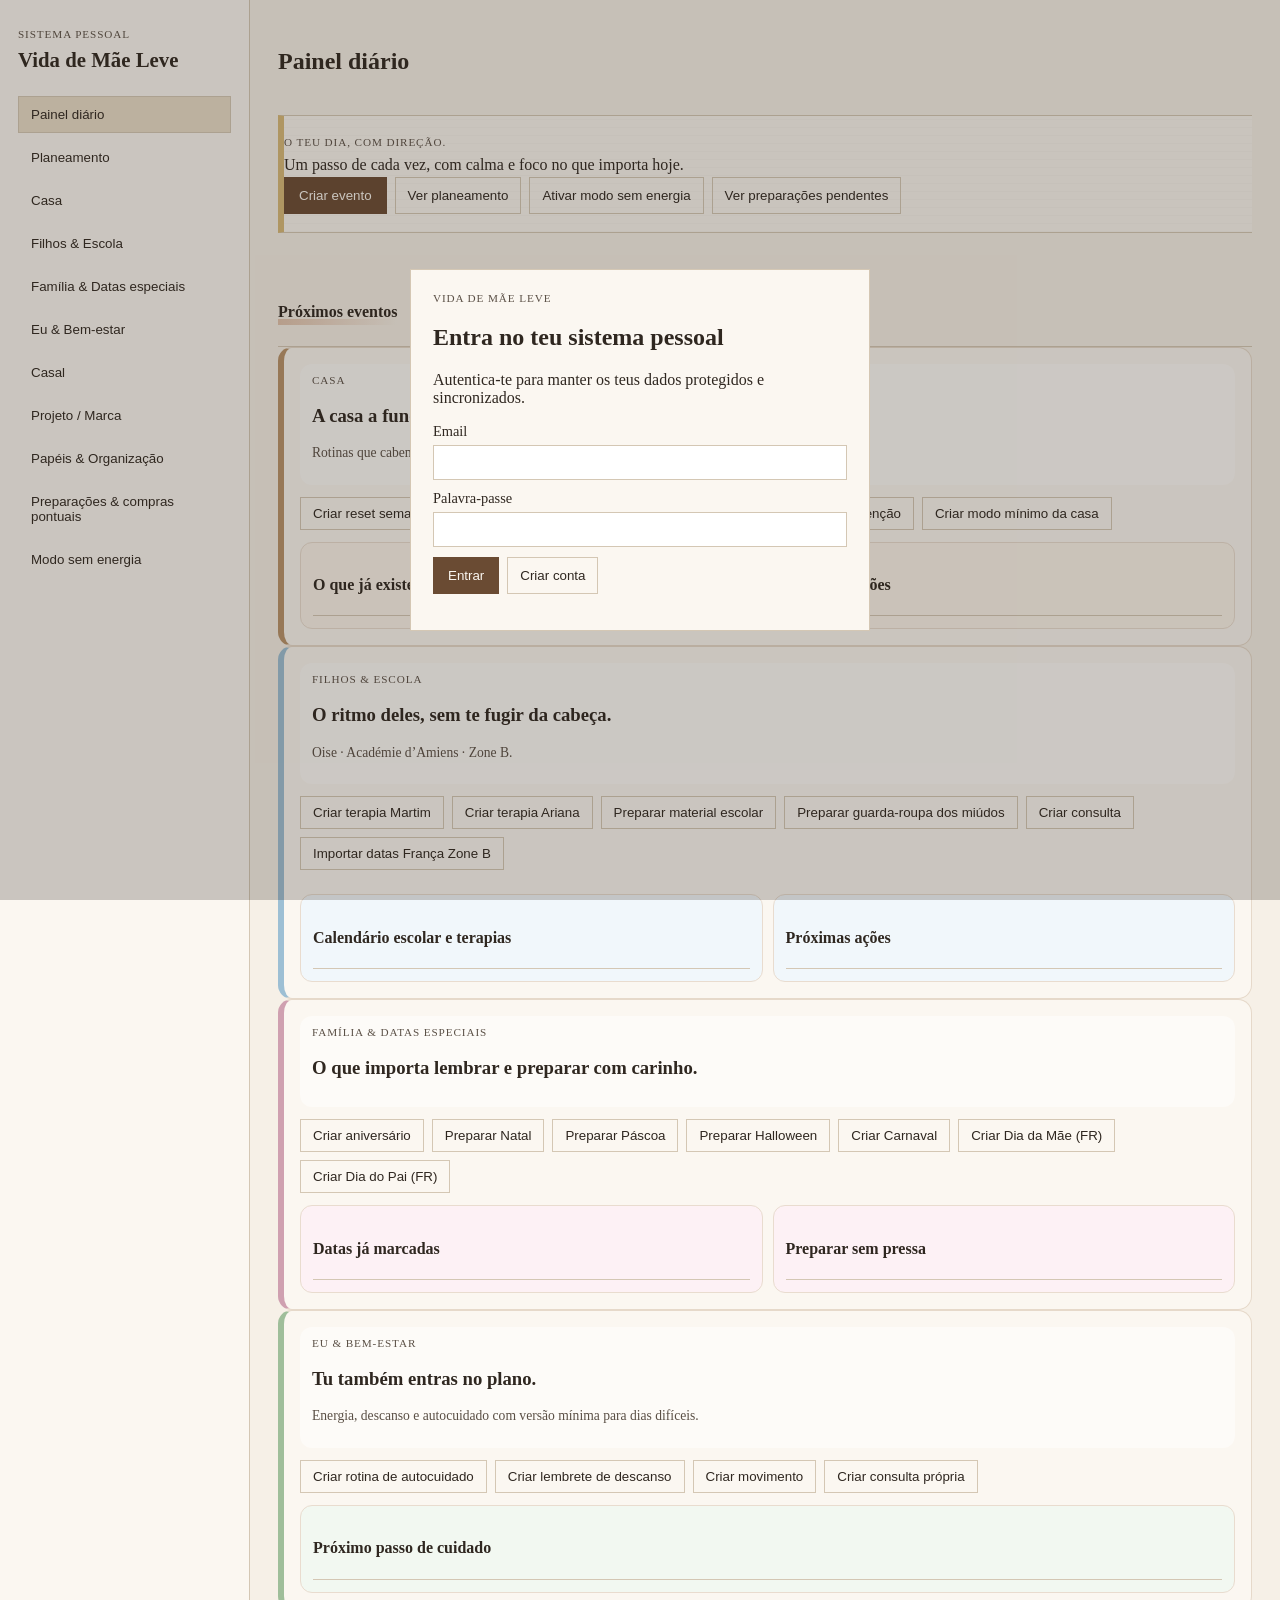
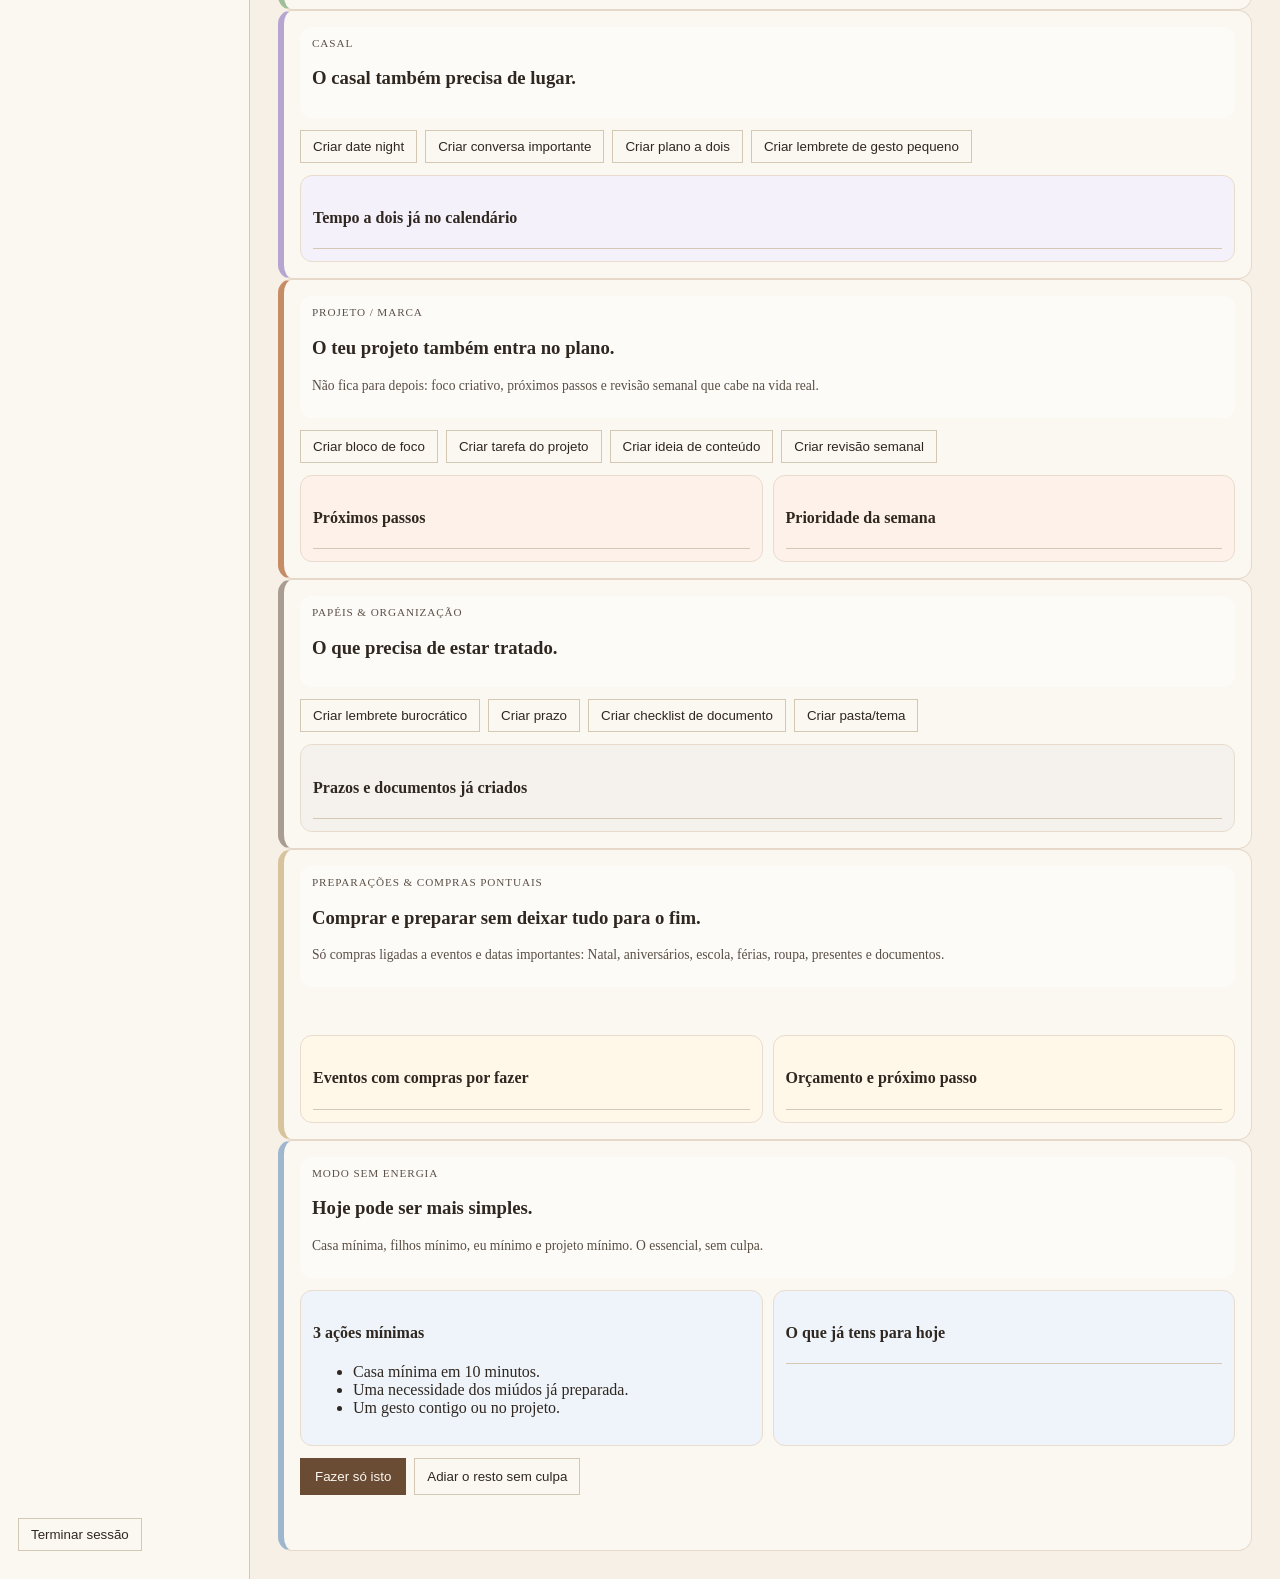
==== index.html @ c0c3ff49 "Fase 3: identidade visual e copy editorial das áreas" ====
<!doctype html>
<html lang="pt-PT">
<head>
  <meta charset="UTF-8" />
  <meta name="viewport" content="width=device-width, initial-scale=1.0" />
  <title>Vida de Mãe Leve — Sistema Pessoal</title>
  <link rel="stylesheet" href="./css/styles.css" />
</head>
<body>
  <div id="app" class="app-shell">
    <aside class="sidebar" id="sidebar" aria-label="Navegação principal">
      <div class="brand">
        <p class="brand-kicker">Sistema Pessoal</p>
        <h1>Vida de Mãe Leve</h1>
      </div>
      <nav class="menu" id="menu">
        <button class="menu-item is-active" data-page="dashboard">Painel diário</button>
        <button class="menu-item" data-page="planning">Planeamento</button>
        <button class="menu-item" data-page="home">Casa</button>
        <button class="menu-item" data-page="kids">Filhos &amp; Escola</button>
        <button class="menu-item" data-page="family">Família &amp; Datas especiais</button>
        <button class="menu-item" data-page="wellbeing">Eu &amp; Bem-estar</button>
        <button class="menu-item" data-page="couple">Casal</button>
        <button class="menu-item" data-page="project">Projeto / Marca</button>
        <button class="menu-item" data-page="papers">Papéis &amp; Organização</button>
        <button class="menu-item" data-page="prep">Preparações &amp; compras pontuais</button>
        <button class="menu-item" data-page="low-energy">Modo sem energia</button>
      </nav>
      <div class="sidebar-footer">
        <p id="auth-email" class="muted"></p>
        <button id="logout-btn" class="text-btn" type="button">Terminar sessão</button>
      </div>
    </aside>

    <main class="main" id="main-content">
      <header class="topbar">
        <button id="mobile-menu-btn" class="mobile-menu-btn" aria-label="Abrir menu">Menu</button>
        <div>
          <p class="topbar-kicker" id="topbar-date"></p>
          <h2 id="page-title">Painel diário</h2>
        </div>
      </header>

      <section class="page is-active area-shell" data-page="dashboard">
        <div class="editorial-block page-tone-dashboard paper-texture">
          <p class="eyebrow">O teu dia, com direção.</p>
          <h3 id="dashboard-greeting" class="marker-underline"></h3>
          <p id="dashboard-phrase">Um passo de cada vez, com calma e foco no que importa hoje.</p>
          <div class="inline-actions">
            <button class="primary-btn" type="button" data-action="open-event">Criar evento</button>
            <button class="text-btn" type="button" data-action="go-planning">Ver planeamento</button>
            <button class="text-btn" type="button" data-action="go-low-energy">Ativar modo sem energia</button>
            <button class="text-btn" type="button" data-action="filter-prep">Ver preparações pendentes</button>
          </div>
        </div>
        <div class="stats" id="dashboard-stats"></div>
        <div class="today-board" id="dashboard-priority-board"></div>
        <div>
          <h4 class="area-section-title">Próximos eventos</h4>
          <div id="dashboard-upcoming" class="list"></div>
        </div>
      </section>

      <section class="page area-shell planning-shell" data-page="planning">
        <div class="editorial-block compact planning-intro paper-texture">
          <div>
            <p class="eyebrow">Planeamento</p>
            <h3 class="marker-underline">Não é para fazer tudo. É para saber o que vem primeiro.</h3>
            <p>Do ano ao dia de hoje, com calma e intenção. Planeia antes de ficar em cima.</p>
          </div>
          <button id="quick-event-btn" class="primary-btn" type="button">Novo evento</button>
        </div>

        <div class="planning-tabs" role="tablist" aria-label="Vistas de planeamento">
          <button class="planning-tab is-active" type="button" data-planning-view="year">Ano</button>
          <button class="planning-tab" type="button" data-planning-view="month">Mês</button>
          <button class="planning-tab" type="button" data-planning-view="week">Semana</button>
          <button class="planning-tab" type="button" data-planning-view="today">Hoje</button>
        </div>

        <div class="planning-view is-active" data-planning-view="year">
          <div class="calendar-header">
            <button id="prev-year" class="text-btn" type="button">Ano anterior</button>
            <h3 id="year-label"></h3>
            <button id="next-year" class="text-btn" type="button">Ano seguinte</button>
          </div>
          <div id="year-grid" class="year-grid"></div>
        </div>

        <div class="planning-view" data-planning-view="month">
          <div class="calendar-header">
            <button id="prev-month" class="text-btn" type="button">Mês anterior</button>
            <h3 id="calendar-label"></h3>
            <button id="next-month" class="text-btn" type="button">Mês seguinte</button>
          </div>
          <div class="weekday-row" aria-hidden="true">
            <span>Seg</span><span>Ter</span><span>Qua</span><span>Qui</span><span>Sex</span><span>Sáb</span><span>Dom</span>
          </div>
          <div id="calendar-grid" class="calendar-grid"></div>
          <section class="selected-day-panel">
            <div>
              <h4>Eventos do dia selecionado</h4>
              <p id="selected-day-label" class="muted"></p>
            </div>
            <button id="selected-day-event-btn" class="text-btn" type="button">Criar neste dia</button>
          </section>
          <div id="day-events" class="list"></div>
        </div>

        <div class="planning-view" data-planning-view="week">
          <div class="calendar-header">
            <button id="prev-week" class="text-btn" type="button">Semana anterior</button>
            <h3 id="week-label"></h3>
            <button id="next-week" class="text-btn" type="button">Semana seguinte</button>
          </div>
          <div id="week-grid" class="week-grid"></div>
        </div>

        <div class="planning-view" data-planning-view="today">
          <div class="editorial-block compact">
            <p class="eyebrow">Hoje</p>
            <h3 id="today-label"></h3>
            <p>O teu painel de execução: o que acontece hoje, o que já devia estar a ser preparado e o próximo passo simples.</p>
          </div>
          <div id="today-events" class="today-board"></div>
        </div>
      </section>
      <section class="page life-page page-tone-home" data-page="home"><header class="area-hero"><p class="eyebrow">Casa</p><h3>A casa a funcionar, não perfeita.</h3><p class="muted">Rotinas que cabem na vida real: reset, roupa, limpeza por zonas e modo mínimo sem pesar tudo em ti.</p></header><div class="inline-actions"><button class="text-btn" type="button" data-action="quick-fill" data-title="Reset semanal da casa" data-area="Casa" data-type="Rotina">Criar reset semanal</button><button class="text-btn" type="button" data-action="quick-fill" data-title="Tarefa de roupa" data-area="Casa" data-type="Rotina">Criar tarefa de roupa</button><button class="text-btn" type="button" data-action="quick-fill" data-title="Limpeza por zonas" data-area="Casa" data-type="Rotina">Criar limpeza por zonas</button><button class="text-btn" type="button" data-action="quick-fill" data-title="Manutenção da casa" data-area="Casa" data-type="Normal">Criar manutenção</button><button class="text-btn" type="button" data-action="quick-fill" data-title="Modo mínimo da casa" data-area="Casa" data-type="Rotina">Criar modo mínimo da casa</button></div><div class="area-grid two"><article class="area-card"><h4>O que já existe no calendário</h4><div id="home-existing" class="list"></div></article><article class="area-card"><h4>Próximas ações</h4><div id="home-actions" class="list"></div></article></div></section>
      <section class="page life-page page-tone-kids" data-page="kids"><header class="area-hero"><p class="eyebrow">Filhos &amp; Escola</p><h3>O ritmo deles, sem te fugir da cabeça.</h3><p class="muted">Oise · Académie d’Amiens · Zone B.</p></header><div class="inline-actions"><button class="text-btn" type="button" data-action="quick-fill" data-title="Terapia Martim" data-area="Filhos" data-type="Consulta">Criar terapia Martim</button><button class="text-btn" type="button" data-action="quick-fill" data-title="Terapia Ariana" data-area="Filhos" data-type="Consulta">Criar terapia Ariana</button><button class="text-btn" type="button" data-action="quick-fill" data-title="Preparar material escolar" data-area="Filhos" data-type="Escola / filhos">Preparar material escolar</button><button class="text-btn" type="button" data-action="quick-fill" data-title="Preparar guarda-roupa dos miúdos" data-area="Filhos" data-type="Escola / filhos">Preparar guarda-roupa dos miúdos</button><button class="text-btn" type="button" data-action="quick-fill" data-title="Consulta filhos" data-area="Filhos" data-type="Consulta">Criar consulta</button><button class="text-btn" type="button" data-action="show-zone-b">Importar datas França Zone B</button></div><div id="zone-b-feedback" class="muted"></div><div class="area-grid two"><article class="area-card"><h4>Calendário escolar e terapias</h4><div id="kids-existing" class="list"></div></article><article class="area-card"><h4>Próximas ações</h4><div id="kids-actions" class="list"></div></article></div></section>
      <section class="page life-page page-tone-family" data-page="family"><header class="area-hero"><p class="eyebrow">Família &amp; Datas especiais</p><h3>O que importa lembrar e preparar com carinho.</h3></header><div class="inline-actions"><button class="text-btn" type="button" data-action="quick-fill" data-title="Aniversário" data-area="Família" data-type="Aniversário">Criar aniversário</button><button class="text-btn" type="button" data-action="quick-fill" data-title="Preparar Natal" data-area="Família" data-type="Natal">Preparar Natal</button><button class="text-btn" type="button" data-action="quick-fill" data-title="Preparar Páscoa" data-area="Família" data-type="Ocasião especial">Preparar Páscoa</button><button class="text-btn" type="button" data-action="quick-fill" data-title="Preparar Halloween" data-area="Família" data-type="Ocasião especial">Preparar Halloween</button><button class="text-btn" type="button" data-action="quick-fill" data-title="Carnaval em família" data-area="Família" data-type="Ocasião especial">Criar Carnaval</button><button class="text-btn" type="button" data-action="quick-fill" data-title="Dia da Mãe em França" data-area="Família" data-type="Ocasião especial">Criar Dia da Mãe (FR)</button><button class="text-btn" type="button" data-action="quick-fill" data-title="Dia do Pai em França" data-area="Família" data-type="Ocasião especial">Criar Dia do Pai (FR)</button></div><div class="area-grid two"><article class="area-card"><h4>Datas já marcadas</h4><div id="family-existing" class="list"></div></article><article class="area-card"><h4>Preparar sem pressa</h4><div id="family-actions" class="list"></div></article></div></section>
      <section class="page life-page page-tone-wellbeing" data-page="wellbeing"><header class="area-hero"><p class="eyebrow">Eu &amp; Bem-estar</p><h3>Tu também entras no plano.</h3><p class="muted">Energia, descanso e autocuidado com versão mínima para dias difíceis.</p></header><div class="inline-actions"><button class="text-btn" type="button" data-action="quick-fill" data-title="Rotina de autocuidado" data-area="Bem-estar" data-type="Rotina">Criar rotina de autocuidado</button><button class="text-btn" type="button" data-action="quick-fill" data-title="Lembrete de descanso" data-area="Bem-estar" data-type="Rotina">Criar lembrete de descanso</button><button class="text-btn" type="button" data-action="quick-fill" data-title="Movimento diário" data-area="Bem-estar" data-type="Rotina">Criar movimento</button><button class="text-btn" type="button" data-action="quick-fill" data-title="Consulta de saúde" data-area="Eu" data-type="Consulta">Criar consulta própria</button></div><div class="area-grid"><article class="area-card"><h4>Próximo passo de cuidado</h4><div id="wellbeing-existing" class="list"></div></article></div></section>
      <section class="page life-page page-tone-couple" data-page="couple"><header class="area-hero"><p class="eyebrow">Casal</p><h3>O casal também precisa de lugar.</h3></header><div class="inline-actions"><button class="text-btn" type="button" data-action="quick-fill" data-title="Date night" data-area="Casamento" data-type="Ocasião especial">Criar date night</button><button class="text-btn" type="button" data-action="quick-fill" data-title="Conversa importante" data-area="Casamento" data-type="Normal">Criar conversa importante</button><button class="text-btn" type="button" data-action="quick-fill" data-title="Plano a dois" data-area="Casamento" data-type="Projeto">Criar plano a dois</button><button class="text-btn" type="button" data-action="quick-fill" data-title="Gesto pequeno" data-area="Casamento" data-type="Rotina">Criar lembrete de gesto pequeno</button></div><div class="area-grid"><article class="area-card"><h4>Tempo a dois já no calendário</h4><div id="couple-existing" class="list"></div></article></div></section>
      <section class="page life-page page-tone-project" data-page="project"><header class="area-hero"><p class="eyebrow">Projeto / Marca</p><h3>O teu projeto também entra no plano.</h3><p class="muted">Não fica para depois: foco criativo, próximos passos e revisão semanal que cabe na vida real.</p></header><div class="inline-actions"><button class="text-btn" type="button" data-action="quick-fill" data-title="Bloco de foco criativo" data-area="Projeto / Marca" data-type="Projeto">Criar bloco de foco</button><button class="text-btn" type="button" data-action="quick-fill" data-title="Tarefa do projeto" data-area="Projeto / Marca" data-type="Projeto">Criar tarefa do projeto</button><button class="text-btn" type="button" data-action="quick-fill" data-title="Ideia de conteúdo" data-area="Projeto / Marca" data-type="Projeto">Criar ideia de conteúdo</button><button class="text-btn" type="button" data-action="quick-fill" data-title="Revisão semanal do projeto" data-area="Projeto / Marca" data-type="Projeto">Criar revisão semanal</button></div><div class="area-grid two"><article class="area-card"><h4>Próximos passos</h4><div id="project-existing" class="list"></div></article><article class="area-card"><h4>Prioridade da semana</h4><div id="project-actions" class="list"></div></article></div></section>
      <section class="page life-page page-tone-papers" data-page="papers"><header class="area-hero"><p class="eyebrow">Papéis &amp; Organização</p><h3>O que precisa de estar tratado.</h3></header><div class="inline-actions"><button class="text-btn" type="button" data-action="quick-fill" data-title="Lembrete burocrático" data-area="Papéis e burocracia" data-type="Normal">Criar lembrete burocrático</button><button class="text-btn" type="button" data-action="quick-fill" data-title="Prazo importante" data-area="Papéis e burocracia" data-type="Normal">Criar prazo</button><button class="text-btn" type="button" data-action="quick-fill" data-title="Checklist de documento" data-area="Papéis e burocracia" data-type="Normal">Criar checklist de documento</button><button class="text-btn" type="button" data-action="quick-fill" data-title="Pasta/tema" data-area="Papéis e burocracia" data-type="Projeto">Criar pasta/tema</button></div><div class="area-grid"><article class="area-card"><h4>Prazos e documentos já criados</h4><div id="papers-existing" class="list"></div></article></div></section>
      <section class="page life-page page-tone-prep" data-page="prep"><header class="area-hero"><p class="eyebrow">Preparações &amp; compras pontuais</p><h3>Comprar e preparar sem deixar tudo para o fim.</h3><p class="muted">Só compras ligadas a eventos e datas importantes: Natal, aniversários, escola, férias, roupa, presentes e documentos.</p></header><div id="prep-summary" class="stats"></div><div class="area-grid two"><article class="area-card"><h4>Eventos com compras por fazer</h4><div id="prep-existing" class="list"></div></article><article class="area-card"><h4>Orçamento e próximo passo</h4><div id="prep-actions" class="list"></div></article></div></section>
      <section class="page life-page page-tone-low-energy" data-page="low-energy"><header class="area-hero"><p class="eyebrow">Modo sem energia</p><h3>Hoje pode ser mais simples.</h3><p class="muted">Casa mínima, filhos mínimo, eu mínimo e projeto mínimo. O essencial, sem culpa.</p></header><div class="area-grid two"><article class="area-card"><h4>3 ações mínimas</h4><ul class="action-list"><li>Casa mínima em 10 minutos.</li><li>Uma necessidade dos miúdos já preparada.</li><li>Um gesto contigo ou no projeto.</li></ul></article><article class="area-card"><h4>O que já tens para hoje</h4><div id="low-energy-existing" class="list"></div></article></div><div class="inline-actions"><button class="primary-btn" type="button" data-action="quick-fill" data-title="Modo sem energia: 3 ações mínimas" data-area="Rotinas" data-type="Rotina">Fazer só isto</button><button class="text-btn" type="button" data-action="defer-rest">Adiar o resto sem culpa</button></div><p id="defer-feedback" class="muted"></p></section>
    </main>
  </div>

  <section id="event-modal" class="modal is-hidden" aria-hidden="true">
    <div class="modal-backdrop" data-close-modal></div>
    <div class="modal-panel" role="dialog" aria-modal="true" aria-labelledby="event-modal-title">
      <div class="modal-header">
        <div>
          <p class="eyebrow">Novo evento</p>
          <h3 id="event-modal-title">Criar no calendário</h3>
        </div>
        <button class="icon-btn" type="button" data-close-modal aria-label="Fechar">×</button>
      </div>

      <form id="event-form" class="form">
        <label>Data e hora de início
          <input name="starts_at" type="datetime-local" required />
        </label>
        <label>Data e hora de fim (opcional)
          <input name="ends_at" type="datetime-local" />
        </label>
        <label>Título
          <input name="title" type="text" maxlength="120" required placeholder="Ex.: aniversário Matilde, preparar Natal, férias de verão..." />
        </label>

        <div class="form-row">
          <label>Tipo
            <select name="event_type" required>
              <option value="Normal">Normal</option>
              <option value="Aniversário">Aniversário</option>
              <option value="Ocasião especial">Ocasião especial</option>
              <option value="Natal">Natal</option>
              <option value="Viagem">Viagem</option>
              <option value="Consulta">Consulta</option>
              <option value="Escola / filhos">Escola / filhos</option>
              <option value="Projeto">Projeto</option>
              <option value="Rotina">Rotina</option>
            </select>
          </label>
          <label>Área
            <select name="area" required>
              <option value="Casa">Casa</option>
              <option value="Família">Família</option>
              <option value="Filhos">Filhos</option>
              <option value="Eu">Eu</option>
              <option value="Bem-estar">Bem-estar</option>
              <option value="Casamento">Casamento</option>
              <option value="Projeto / Marca">Projeto / Marca</option>
              <option value="Papéis e burocracia">Papéis e burocracia</option>
              <option value="Finanças">Finanças</option>
              <option value="Rotinas">Rotinas</option>
              <option value="Social / Comunidade">Social / Comunidade</option>
              <option value="Outro">Outro</option>
            </select>
          </label>
        </div>

        <section class="area-color-card" aria-live="polite">
          <span id="area-color-dot" class="area-color-dot"></span>
          <div>
            <p class="eyebrow">Cor da área</p>
            <strong id="area-color-name">Areia quente</strong>
            <p id="area-color-note" class="muted">A cor é escolhida automaticamente pela área, para o calendário ficar consistente.</p>
          </div>
        </section>

        <section class="smart-planning-card">
          <p class="eyebrow">Agente interno de preparação</p>
          <div class="form-row">
            <label>Começar a preparar
              <select name="prepare_days_before">
                <option value="0">No próprio dia</option>
                <option value="1">1 dia antes</option>
                <option value="3">3 dias antes</option>
                <option value="7">1 semana antes</option>
                <option value="14">2 semanas antes</option>
                <option value="30">1 mês antes</option>
                <option value="60">2 meses antes</option>
                <option value="90">3 meses antes</option>
              </select>
            </label>
            <label>Repetição
              <select name="recurrence">
                <option value="none">Não repetir</option>
                <option value="daily">Todos os dias</option>
                <option value="weekly">Todas as semanas</option>
                <option value="monthly">Todos os meses</option>
                <option value="yearly">Todos os anos</option>
              </select>
            </label>
          </div>
          <p class="muted">Escolhe o tipo e a antecedência. Depois gera uma checklist detalhada, pensada para não te esqueceres dos passos pequenos.</p>
          <button id="generate-checklist-btn" type="button" class="text-btn">Gerar checklist sugerida</button>
        </section>

        <fieldset class="color-fieldset">
          <legend>Ajuste opcional da cor</legend>
          <p class="muted color-hint">A cor vem da área, mas podes ajustar este evento específico.</p>
          <div class="color-grid">
            <label class="color-chip"><input type="radio" name="color" value="casa" checked /><span class="color-dot-visual" style="--event-color:#d9c7a6"></span><span>Areia quente</span></label>
            <label class="color-chip"><input type="radio" name="color" value="familia" /><span class="color-dot-visual" style="--event-color:#c7d3b5"></span><span>Sálvia familiar</span></label>
            <label class="color-chip"><input type="radio" name="color" value="filhos" /><span class="color-dot-visual" style="--event-color:#c9dbe7"></span><span>Azul bebé elegante</span></label>
            <label class="color-chip"><input type="radio" name="color" value="eu" /><span class="color-dot-visual" style="--event-color:#d6b1bb"></span><span>Rosa antigo</span></label>
            <label class="color-chip"><input type="radio" name="color" value="bem-estar" /><span class="color-dot-visual" style="--event-color:#afc8a5"></span><span>Verde spa</span></label>
            <label class="color-chip"><input type="radio" name="color" value="casamento" /><span class="color-dot-visual" style="--event-color:#c6c5dd"></span><span>Lavanda fina</span></label>
            <label class="color-chip"><input type="radio" name="color" value="projeto" /><span class="color-dot-visual" style="--event-color:#c58c66"></span><span>Terracota premium</span></label>
            <label class="color-chip"><input type="radio" name="color" value="papeis" /><span class="color-dot-visual" style="--event-color:#b8afa6"></span><span>Taupe burocracia</span></label>
            <label class="color-chip"><input type="radio" name="color" value="financas" /><span class="color-dot-visual" style="--event-color:#8f9b74"></span><span>Oliva dourado</span></label>
            <label class="color-chip"><input type="radio" name="color" value="rotinas" /><span class="color-dot-visual" style="--event-color:#e7ddbf"></span><span>Linho rotina</span></label>
            <label class="color-chip"><input type="radio" name="color" value="social" /><span class="color-dot-visual" style="--event-color:#eab8a5"></span><span>Pêssego social</span></label>
            <label class="color-chip"><input type="radio" name="color" value="outro" /><span class="color-dot-visual" style="--event-color:#bbb2a8"></span><span>Neutro suave</span></label>
          </div>
        </fieldset>

        <label>Checklist de ações
          <textarea name="checklist_text" rows="8" maxlength="4000" placeholder="Uma ação por linha. Podes escrever à mão ou usar o botão Gerar checklist sugerida."></textarea>
        </label>
        <label>Notas
          <textarea name="notes" rows="3" maxlength="1200" placeholder="Contexto, ideias, compras, orçamento, pessoas envolvidas..."></textarea>
        </label>
        <label class="check-line"><input name="all_day" type="checkbox" /> Evento de dia inteiro</label>
        <p id="event-feedback" class="form-feedback" aria-live="polite"></p>
        <button id="event-submit-btn" type="submit" class="primary-btn">Guardar evento</button>
      </form>
    </div>
  </section>

  <section id="detail-modal" class="modal is-hidden" aria-hidden="true">
    <div class="modal-backdrop" data-close-detail></div>
    <div class="modal-panel detail-panel" role="dialog" aria-modal="true" aria-labelledby="detail-title">
      <div class="modal-header">
        <div>
          <p class="eyebrow" id="detail-type">Evento</p>
          <h3 id="detail-title">Detalhe do evento</h3>
        </div>
        <button class="icon-btn" type="button" data-close-detail aria-label="Fechar">×</button>
      </div>
      <div id="detail-content"></div>
      <p id="detail-feedback" class="form-feedback" aria-live="polite"></p>
    </div>
  </section>

  <section id="auth-screen" class="auth-screen">
    <div class="auth-panel">
      <p class="eyebrow">Vida de Mãe Leve</p>
      <h2>Entra no teu sistema pessoal</h2>
      <p>Autentica-te para manter os teus dados protegidos e sincronizados.</p>
      <form id="auth-form" class="form">
        <label>Email
          <input type="email" name="email" required autocomplete="email" />
        </label>
        <label>Palavra-passe
          <input type="password" name="password" minlength="6" required autocomplete="current-password" />
        </label>
        <div class="auth-actions">
          <button type="submit" data-mode="login" class="primary-btn">Entrar</button>
          <button type="submit" data-mode="signup" class="text-btn">Criar conta</button>
        </div>
      </form>
      <p id="auth-feedback" class="muted"></p>
    </div>
  </section>

  <script src="./public-config.js"></script>
  <script type="module" src="./js/app.js"></script>
  <script type="module" src="./js/interaction-patch.js"></script>
  <script type="module" src="./js/phase-05-06.js"></script>
  <script type="module" src="./js/phase-06-agent.js"></script>
  <script type="module" src="./js/stability-patch.js"></script>
  <script type="module" src="./js/phase-07-10.js"></script>
</body>
</html>
---- css/styles.css ----
:root {
  --cream: #f6f0e7;
  --sand: #e8dcc8;
  --brown: #6a4b33;
  --ink: #2f2720;
  --soft-ink: #5a4f45;
  --line: #d4c7b4;
  --paper: #fbf7f1;
}
* { box-sizing: border-box; }
body {
  margin: 0;
  font-family: Georgia, "Times New Roman", serif;
  background: var(--cream);
  color: var(--ink);
}
.app-shell { display: flex; min-height: 100vh; }
.sidebar {
  width: 250px;
  border-right: 1px solid var(--line);
  background: var(--paper);
  padding: 28px 18px;
  display: flex;
  flex-direction: column;
  gap: 24px;
}
.brand h1 { margin: 0; font-size: 1.3rem; }
.brand-kicker, .eyebrow, .topbar-kicker {
  text-transform: uppercase;
  letter-spacing: .08em;
  font-size: .7rem;
  color: var(--soft-ink);
  margin: 0 0 8px;
}
.menu { display: flex; flex-direction: column; gap: 6px; }
.menu-item {
  border: 1px solid transparent;
  background: transparent;
  padding: 10px 12px;
  text-align: left;
  cursor: pointer;
  color: var(--ink);
}
.menu-item.is-active { border-color: var(--line); background: var(--sand); }
.sidebar-footer { margin-top: auto; }
.muted { color: var(--soft-ink); font-size: .85rem; }
.text-btn {
  border: 1px solid var(--line);
  background: transparent;
  padding: 8px 12px;
  cursor: pointer;
  color: var(--ink);
}
.primary-btn {
  border: 1px solid var(--brown);
  background: var(--brown);
  color: var(--paper);
  padding: 10px 14px;
  cursor: pointer;
}
.primary-btn:disabled { opacity: .65; cursor: wait; }
.main { flex: 1; padding: 28px; max-width: 1100px; }
.topbar { display: flex; align-items: center; gap: 16px; margin-bottom: 20px; }
.mobile-menu-btn { display: none; }
.page, .planning-view { display: none; }
.page.is-active, .planning-view.is-active { display: block; }
.editorial-block { border-top: 1px solid var(--line); border-bottom: 1px solid var(--line); padding: 18px 0; margin-bottom: 24px; }
.editorial-block.compact { padding: 16px 0; }
.editorial-block h3 { margin: 0 0 10px; }
.editorial-block p { margin: 0; line-height: 1.6; }
.planning-intro { display: flex; justify-content: space-between; align-items: center; gap: 18px; }
.planning-tabs { display: flex; gap: 8px; flex-wrap: wrap; margin-bottom: 18px; }
.planning-tab {
  border: 1px solid var(--line);
  background: var(--paper);
  padding: 9px 14px;
  cursor: pointer;
  color: var(--ink);
}
.planning-tab.is-active { background: var(--brown); color: var(--paper); border-color: var(--brown); }
.stats { display: grid; grid-template-columns: repeat(3, minmax(0,1fr)); gap: 12px; margin-bottom: 24px; }
.stat { border: 1px solid var(--line); padding: 14px; background: var(--paper); }
.list { border-top: 1px solid var(--line); }
.list-item { border-bottom: 1px solid var(--line); padding: 10px 0; display: flex; justify-content: space-between; gap: 12px; }
.event-list-item { border-left: 7px solid var(--event-color); padding-left: 12px; }
.calendar-header { display: flex; justify-content: space-between; align-items: center; margin-bottom: 12px; }
.weekday-row { display: grid; grid-template-columns: repeat(7,1fr); gap: 6px; margin-bottom: 6px; color: var(--soft-ink); font-size: .75rem; text-transform: uppercase; letter-spacing: .08em; }
.calendar-grid { display: grid; grid-template-columns: repeat(7,1fr); gap: 6px; margin-bottom: 20px; }
.cal-cell { min-height: 112px; border: 1px solid var(--line); background: rgba(251,247,241,.72); padding: 7px; cursor: pointer; text-align: left; color: var(--ink); display: flex; flex-direction: column; gap: 6px; position: relative; }
.cal-cell:hover { outline: 2px solid rgba(106,75,51,.25); background: var(--paper); }
.cal-cell.is-out { opacity: .45; }
.cal-cell.is-today { background: #fffaf2; border: 2px solid #9f774f; box-shadow: 0 0 0 3px rgba(159,119,79,.12); }
.cal-cell.is-selected { outline: 2px solid rgba(106,75,51,.34); }
.cal-day { font-size: .8rem; margin-bottom: 2px; width: 28px; height: 28px; display: inline-grid; place-items: center; border-radius: 999px; }
.cal-cell.is-today .cal-day { background: var(--brown); color: var(--paper); font-weight: 700; }
.cal-events { display: grid; gap: 4px; width: 100%; }
.event-card { color: #2f2720; border: 1px solid rgba(47,39,32,.08); box-shadow: inset 4px 0 0 rgba(47,39,32,.18); border-radius: 9px; display: grid; gap: 2px; line-height: 1.15; }
.event-card strong { font-size: .76rem; font-weight: 700; overflow: hidden; text-overflow: ellipsis; white-space: nowrap; }
.event-card span { font-size: .64rem; color: rgba(47,39,32,.72); }
.event-card--month { padding: 6px 7px; min-height: 34px; }
.event-card--week { padding: 8px 9px; margin-bottom: 7px; min-height: 50px; }
.selected-day-panel { display: flex; justify-content: space-between; gap: 12px; align-items: center; border-top: 1px solid var(--line); padding-top: 14px; }
.selected-day-panel h4 { margin: 0 0 4px; }
.year-grid { display: grid; grid-template-columns: repeat(4, minmax(0, 1fr)); gap: 12px; }
.year-card { border: 1px solid var(--line); background: var(--paper); padding: 16px; text-align: left; color: var(--ink); cursor: pointer; min-height: 110px; display: grid; gap: 8px; }
.year-card span { text-transform: capitalize; }
.year-card strong { font-size: 1.6rem; }
.year-card small { color: var(--soft-ink); }
.form { display: grid; gap: 10px; }
.form-row { display: grid; grid-template-columns: 1fr 1fr; gap: 10px; }
.form label { display: grid; gap: 5px; font-size: .9rem; }
.form input, .form textarea, .form select {
  border: 1px solid var(--line);
  background: #fff;
  padding: 8px;
  font: inherit;
  color: var(--ink);
}
.check-line { display: flex !important; grid-template-columns: none !important; align-items: center; gap: 8px; }
.week-grid { display: grid; grid-template-columns: repeat(7, 1fr); gap: 8px; }
.week-day { border: 1px solid var(--line); background: var(--paper); min-height: 160px; padding: 8px; }
.week-day.is-today { border: 2px solid #9f774f; background: #fffaf2; }
.week-day h5 { margin: 0 0 8px; font-size: .85rem; text-transform: capitalize; }
.modal { position: fixed; inset: 0; z-index: 80; display: grid; place-items: center; padding: 18px; }
.modal.is-hidden { display: none; }
.modal-backdrop { position: absolute; inset: 0; background: rgba(47,39,32,.38); }
.modal-panel { position: relative; width: min(720px, 96vw); max-height: 92vh; overflow: auto; background: var(--paper); border: 1px solid var(--line); padding: 22px; box-shadow: 0 24px 80px rgba(47,39,32,.25); }
.modal-header { display: flex; justify-content: space-between; align-items: flex-start; gap: 14px; margin-bottom: 14px; }
.modal-header h3 { margin: 0; }
.icon-btn { border: 1px solid var(--line); background: transparent; font-size: 1.3rem; line-height: 1; cursor: pointer; width: 34px; height: 34px; }
.area-color-card, .smart-planning-card { border: 1px solid var(--line); background: linear-gradient(135deg, rgba(255,255,255,.72), rgba(232,220,200,.32)); padding: 12px; }
.area-color-card { display: grid; grid-template-columns: 34px 1fr; gap: 12px; align-items: center; }
.area-color-card .eyebrow, .smart-planning-card .eyebrow { margin-bottom: 2px; }
.area-color-dot { width: 30px; height: 30px; border-radius: 999px; background: var(--event-color, #d9c7a6); border: 1px solid rgba(47,39,32,.18); box-shadow: 0 8px 20px rgba(47,39,32,.12); }
.color-fieldset { border: 1px solid var(--line); padding: 10px; }
.color-fieldset legend { padding: 0 6px; color: var(--soft-ink); font-size: .85rem; }
.color-hint { margin: 0 0 10px; }
.color-grid { display: grid; grid-template-columns: repeat(3, minmax(0,1fr)); gap: 8px; }
.color-chip { display: flex !important; align-items: center; gap: 8px; border: 1px solid var(--line); padding: 8px; background: rgba(255,255,255,.76); cursor: pointer; min-height: 42px; }
.color-chip:has(input:checked) { outline: 2px solid rgba(106,75,51,.32); background: #fff; }
.color-chip input { width: auto; }
.color-dot-visual { width: 18px; height: 18px; border-radius: 999px; background: var(--event-color); border: 1px solid rgba(0,0,0,.15); display: inline-block; flex: 0 0 auto; }
.day-plan-card { border: 1px solid var(--line); border-left: 8px solid var(--event-color); background: var(--paper); padding: 14px; margin: 10px 0; }
.day-plan-head { display: flex; justify-content: space-between; gap: 12px; align-items: flex-start; }
.plan-meta { background: rgba(232,220,200,.42); padding: 8px 10px; margin: 10px 0; color: var(--soft-ink); font-size: .86rem; }
.event-checklist { list-style: none; padding: 0; margin: 10px 0; display: grid; gap: 6px; }
.event-checklist li { display: flex; align-items: center; gap: 8px; font-size: .9rem; }
.fake-check { width: 17px; height: 17px; border: 1px solid var(--line); background: #fff; display: inline-grid; place-items: center; font-size: .72rem; }
.form-feedback { min-height: 1.2em; margin: 2px 0; color: var(--soft-ink); }
.auth-screen {
  position: fixed;
  inset: 0;
  background: rgba(47,39,32,0.24);
  display: grid;
  place-items: center;
}
.auth-screen.is-hidden { display: none; }
.auth-panel {
  width: min(460px, 92vw);
  background: var(--paper);
  border: 1px solid var(--line);
  padding: 22px;
}
.auth-actions { display: flex; gap: 8px; }
@media (max-width: 900px) {
  .sidebar { position: fixed; left: -280px; top: 0; bottom: 0; z-index: 50; transition: left .2s; }
  .sidebar.is-open { left: 0; }
  .mobile-menu-btn { display: inline-block; }
  .main { padding: 18px; width: 100%; }
  .stats, .form-row { grid-template-columns: 1fr; }
  .planning-intro, .selected-day-panel, .day-plan-head { align-items: flex-start; flex-direction: column; }
  .year-grid { grid-template-columns: 1fr 1fr; }
  .week-grid { grid-template-columns: 1fr; }
  .calendar-grid { gap: 4px; }
  .cal-cell { min-height: 92px; }
  .color-grid { grid-template-columns: 1fr; }
  .modal { align-items: end; padding: 0; }
  .modal-panel { width: 100vw; max-height: 90vh; border-radius: 18px 18px 0 0; }
}

.life-page{display:grid;gap:12px;background:var(--paper,#f8f2e9);border-radius:14px;padding:16px;border:1px solid #e6d9ca}
.inline-actions{display:flex;flex-wrap:wrap;gap:8px}
.page-tone-dashboard{border-left:6px solid #d7b978}
.page-tone-home{border-left:6px solid #b9936a}
.page-tone-kids{border-left:6px solid #9dbfd4}
.page-tone-family{border-left:6px solid #cfa0b0}
.page-tone-wellbeing{border-left:6px solid #9fbe9a}
.page-tone-couple{border-left:6px solid #b6a4d1}
.page-tone-project{border-left:6px solid #c58c66}
.page-tone-papers{border-left:6px solid #a99d91}
.page-tone-prep{border-left:6px solid #d8c49c}
.page-tone-low-energy{border-left:6px solid #9eb7ce}
.area-hero{padding:10px 12px;border-radius:12px;background:rgba(255,255,255,.45)}
.area-grid{display:grid;gap:10px}
.area-grid.two{grid-template-columns:1fr 1fr}
.area-card{background:#fffaf3;border:1px solid #e9dccf;border-radius:12px;padding:12px}
.page-tone-home .area-card{background:#fbf4ea}
.page-tone-kids .area-card{background:#f1f7fb}
.page-tone-family .area-card{background:#fdf1f5}
.page-tone-wellbeing .area-card{background:#f2f8f1}
.page-tone-couple .area-card{background:#f4f1fb}
.page-tone-project .area-card{background:#fdf1ea}
.page-tone-papers .area-card{background:#f5f1ed}
.page-tone-prep .area-card{background:#fff7e8}
.page-tone-low-energy .area-card{background:#eef4fa}
@media (max-width:900px){.area-grid.two{grid-template-columns:1fr}}
.area-shell{position:relative}
.area-note{font-size:.95rem;color:var(--soft-ink)}
.area-card--featured{border-left:5px solid #c58c66;box-shadow:0 8px 20px rgba(106,75,51,.08)}
.area-card--soft{opacity:.95}
.area-section-title{position:relative;display:inline-block;padding-bottom:4px}
.area-section-title::after{content:"";position:absolute;left:0;bottom:0;width:100%;height:6px;background:linear-gradient(90deg,rgba(201,140,102,.45),transparent)}
.area-empty{padding:10px;border:1px dashed #ccb9a3;border-radius:10px;background:rgba(255,255,255,.45);color:var(--soft-ink)}
.handwritten-note{font-style:italic;letter-spacing:.2px}
.marker-underline{display:inline;background:linear-gradient(transparent 62%, rgba(215,185,120,.45) 62%)}
.paper-texture{background-image:linear-gradient(rgba(255,255,255,.35),rgba(255,255,255,.35)),repeating-linear-gradient(0deg,rgba(106,75,51,.04),rgba(106,75,51,.04) 1px,transparent 1px,transparent 8px)}
.dossier-card{border-left:6px solid #9dbfd4;background:linear-gradient(180deg,#f4f9fd,#eef5fb)}
.calm-card{border-left:6px solid #9fbe9a;background:linear-gradient(180deg,#f3faf2,#edf7ec)}
.project-card{border-left:6px solid #c58c66;background:linear-gradient(180deg,#fff4ee,#fbe9de)}
.prep-card{border-left:6px solid #d8c49c;background:linear-gradient(180deg,#fff9ef,#fff3dc)}
.planning-shell .calendar-header,.planning-shell .planning-tabs{background:rgba(255,255,255,.52);border-radius:10px;padding:8px 10px}
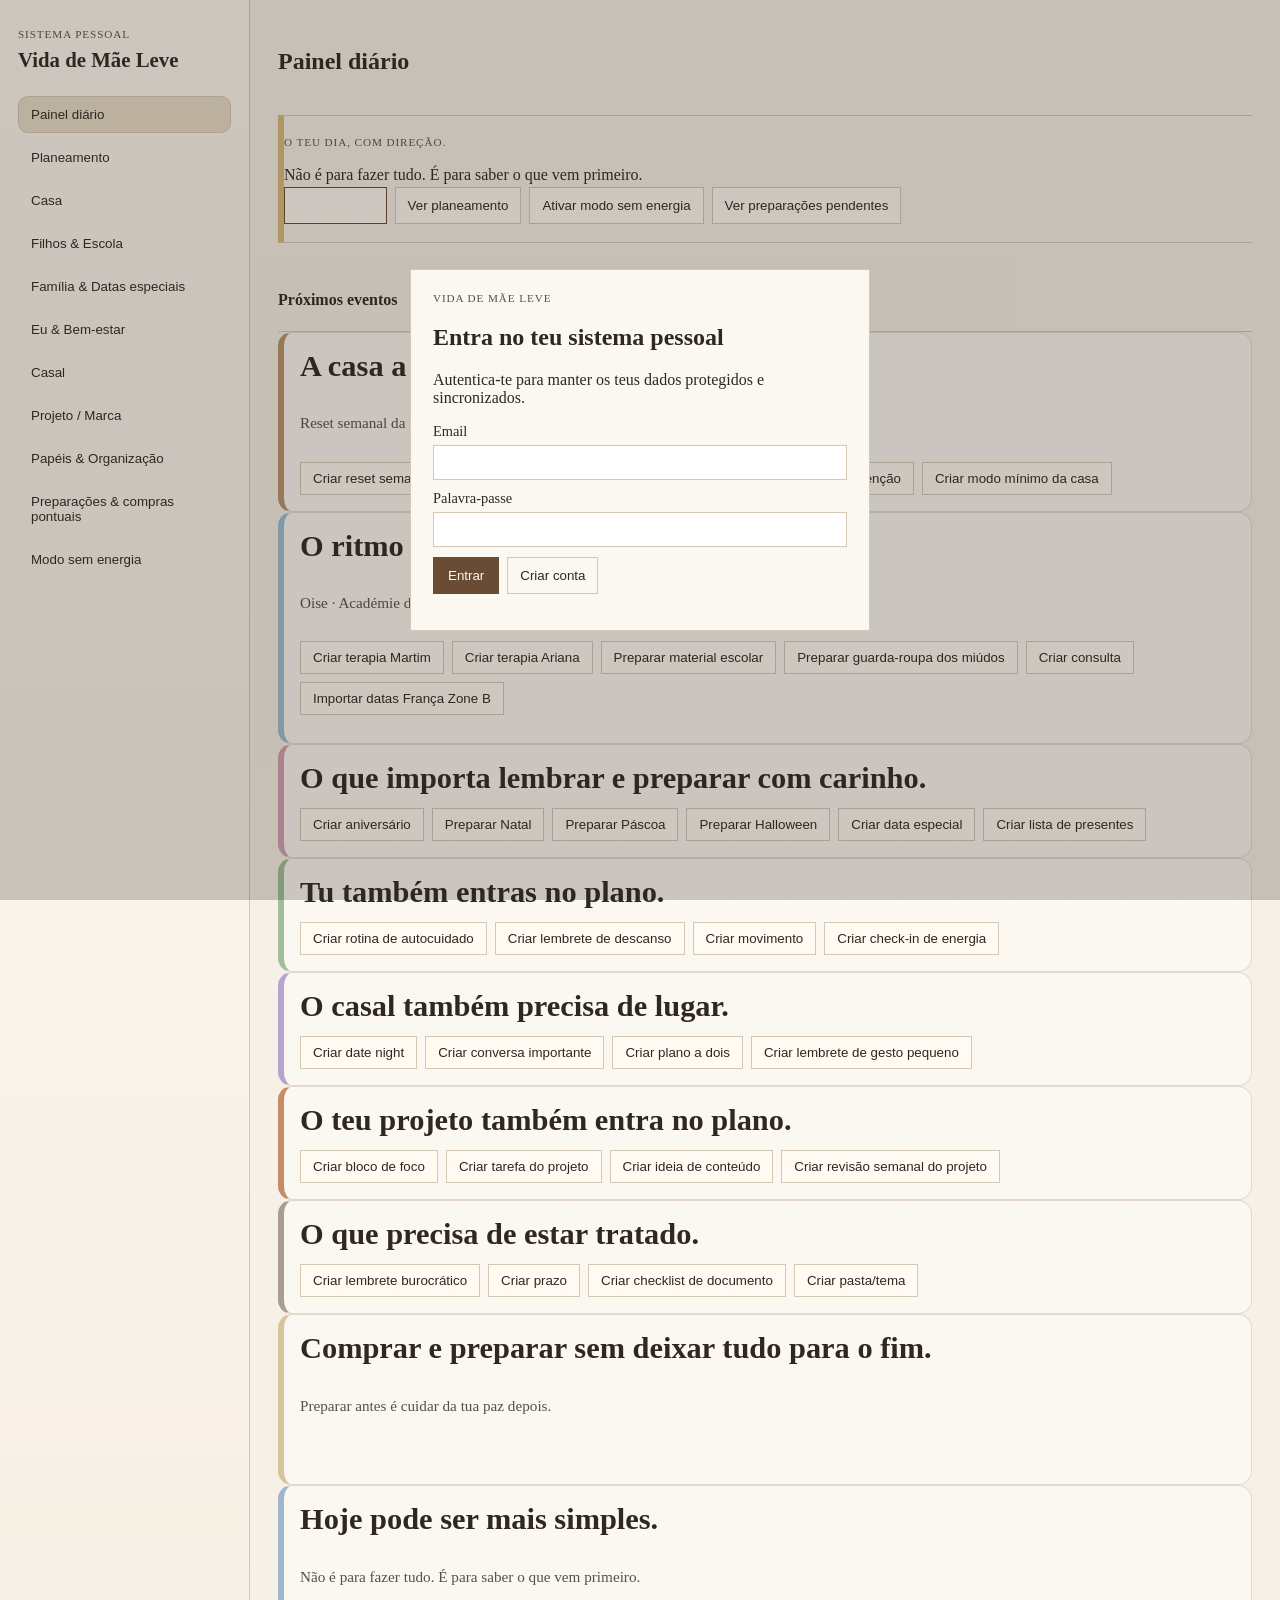
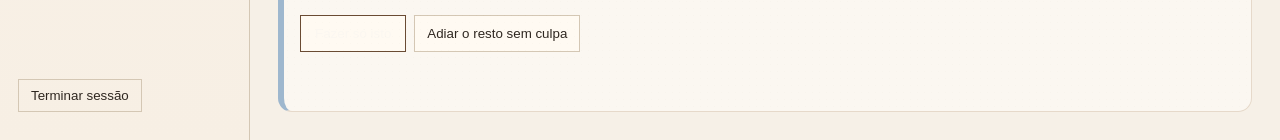
==== commit e8a56ba8: "Fase 3.1: identidade visual editorial em branch limpa" ====
--- a/index.html
+++ b/index.html
@@ -41,11 +41,11 @@
         </div>
       </header>
 
-      <section class="page is-active area-shell" data-page="dashboard">
-        <div class="editorial-block page-tone-dashboard paper-texture">
+      <section class="page is-active" data-page="dashboard">
+        <div class="editorial-block page-tone-dashboard">
           <p class="eyebrow">O teu dia, com direção.</p>
-          <h3 id="dashboard-greeting" class="marker-underline"></h3>
-          <p id="dashboard-phrase">Um passo de cada vez, com calma e foco no que importa hoje.</p>
+          <h3 id="dashboard-greeting"></h3>
+          <p id="dashboard-phrase">Não é para fazer tudo. É para saber o que vem primeiro.</p>
           <div class="inline-actions">
             <button class="primary-btn" type="button" data-action="open-event">Criar evento</button>
             <button class="text-btn" type="button" data-action="go-planning">Ver planeamento</button>
@@ -56,17 +56,17 @@
         <div class="stats" id="dashboard-stats"></div>
         <div class="today-board" id="dashboard-priority-board"></div>
         <div>
-          <h4 class="area-section-title">Próximos eventos</h4>
+          <h4>Próximos eventos</h4>
           <div id="dashboard-upcoming" class="list"></div>
         </div>
       </section>
 
-      <section class="page area-shell planning-shell" data-page="planning">
-        <div class="editorial-block compact planning-intro paper-texture">
+      <section class="page" data-page="planning">
+        <div class="editorial-block compact planning-intro">
           <div>
             <p class="eyebrow">Planeamento</p>
-            <h3 class="marker-underline">Não é para fazer tudo. É para saber o que vem primeiro.</h3>
-            <p>Do ano ao dia de hoje, com calma e intenção. Planeia antes de ficar em cima.</p>
+            <h3>Do ano ao dia de hoje, sem perderes o fio.</h3>
+            <p>Começa pela visão geral, aproxima para o mês, organiza a semana e executa apenas o que cabe no teu dia.</p>
           </div>
           <button id="quick-event-btn" class="primary-btn" type="button">Novo evento</button>
         </div>
@@ -125,15 +125,15 @@
           <div id="today-events" class="today-board"></div>
         </div>
       </section>
-      <section class="page life-page page-tone-home" data-page="home"><header class="area-hero"><p class="eyebrow">Casa</p><h3>A casa a funcionar, não perfeita.</h3><p class="muted">Rotinas que cabem na vida real: reset, roupa, limpeza por zonas e modo mínimo sem pesar tudo em ti.</p></header><div class="inline-actions"><button class="text-btn" type="button" data-action="quick-fill" data-title="Reset semanal da casa" data-area="Casa" data-type="Rotina">Criar reset semanal</button><button class="text-btn" type="button" data-action="quick-fill" data-title="Tarefa de roupa" data-area="Casa" data-type="Rotina">Criar tarefa de roupa</button><button class="text-btn" type="button" data-action="quick-fill" data-title="Limpeza por zonas" data-area="Casa" data-type="Rotina">Criar limpeza por zonas</button><button class="text-btn" type="button" data-action="quick-fill" data-title="Manutenção da casa" data-area="Casa" data-type="Normal">Criar manutenção</button><button class="text-btn" type="button" data-action="quick-fill" data-title="Modo mínimo da casa" data-area="Casa" data-type="Rotina">Criar modo mínimo da casa</button></div><div class="area-grid two"><article class="area-card"><h4>O que já existe no calendário</h4><div id="home-existing" class="list"></div></article><article class="area-card"><h4>Próximas ações</h4><div id="home-actions" class="list"></div></article></div></section>
-      <section class="page life-page page-tone-kids" data-page="kids"><header class="area-hero"><p class="eyebrow">Filhos &amp; Escola</p><h3>O ritmo deles, sem te fugir da cabeça.</h3><p class="muted">Oise · Académie d’Amiens · Zone B.</p></header><div class="inline-actions"><button class="text-btn" type="button" data-action="quick-fill" data-title="Terapia Martim" data-area="Filhos" data-type="Consulta">Criar terapia Martim</button><button class="text-btn" type="button" data-action="quick-fill" data-title="Terapia Ariana" data-area="Filhos" data-type="Consulta">Criar terapia Ariana</button><button class="text-btn" type="button" data-action="quick-fill" data-title="Preparar material escolar" data-area="Filhos" data-type="Escola / filhos">Preparar material escolar</button><button class="text-btn" type="button" data-action="quick-fill" data-title="Preparar guarda-roupa dos miúdos" data-area="Filhos" data-type="Escola / filhos">Preparar guarda-roupa dos miúdos</button><button class="text-btn" type="button" data-action="quick-fill" data-title="Consulta filhos" data-area="Filhos" data-type="Consulta">Criar consulta</button><button class="text-btn" type="button" data-action="show-zone-b">Importar datas França Zone B</button></div><div id="zone-b-feedback" class="muted"></div><div class="area-grid two"><article class="area-card"><h4>Calendário escolar e terapias</h4><div id="kids-existing" class="list"></div></article><article class="area-card"><h4>Próximas ações</h4><div id="kids-actions" class="list"></div></article></div></section>
-      <section class="page life-page page-tone-family" data-page="family"><header class="area-hero"><p class="eyebrow">Família &amp; Datas especiais</p><h3>O que importa lembrar e preparar com carinho.</h3></header><div class="inline-actions"><button class="text-btn" type="button" data-action="quick-fill" data-title="Aniversário" data-area="Família" data-type="Aniversário">Criar aniversário</button><button class="text-btn" type="button" data-action="quick-fill" data-title="Preparar Natal" data-area="Família" data-type="Natal">Preparar Natal</button><button class="text-btn" type="button" data-action="quick-fill" data-title="Preparar Páscoa" data-area="Família" data-type="Ocasião especial">Preparar Páscoa</button><button class="text-btn" type="button" data-action="quick-fill" data-title="Preparar Halloween" data-area="Família" data-type="Ocasião especial">Preparar Halloween</button><button class="text-btn" type="button" data-action="quick-fill" data-title="Carnaval em família" data-area="Família" data-type="Ocasião especial">Criar Carnaval</button><button class="text-btn" type="button" data-action="quick-fill" data-title="Dia da Mãe em França" data-area="Família" data-type="Ocasião especial">Criar Dia da Mãe (FR)</button><button class="text-btn" type="button" data-action="quick-fill" data-title="Dia do Pai em França" data-area="Família" data-type="Ocasião especial">Criar Dia do Pai (FR)</button></div><div class="area-grid two"><article class="area-card"><h4>Datas já marcadas</h4><div id="family-existing" class="list"></div></article><article class="area-card"><h4>Preparar sem pressa</h4><div id="family-actions" class="list"></div></article></div></section>
-      <section class="page life-page page-tone-wellbeing" data-page="wellbeing"><header class="area-hero"><p class="eyebrow">Eu &amp; Bem-estar</p><h3>Tu também entras no plano.</h3><p class="muted">Energia, descanso e autocuidado com versão mínima para dias difíceis.</p></header><div class="inline-actions"><button class="text-btn" type="button" data-action="quick-fill" data-title="Rotina de autocuidado" data-area="Bem-estar" data-type="Rotina">Criar rotina de autocuidado</button><button class="text-btn" type="button" data-action="quick-fill" data-title="Lembrete de descanso" data-area="Bem-estar" data-type="Rotina">Criar lembrete de descanso</button><button class="text-btn" type="button" data-action="quick-fill" data-title="Movimento diário" data-area="Bem-estar" data-type="Rotina">Criar movimento</button><button class="text-btn" type="button" data-action="quick-fill" data-title="Consulta de saúde" data-area="Eu" data-type="Consulta">Criar consulta própria</button></div><div class="area-grid"><article class="area-card"><h4>Próximo passo de cuidado</h4><div id="wellbeing-existing" class="list"></div></article></div></section>
-      <section class="page life-page page-tone-couple" data-page="couple"><header class="area-hero"><p class="eyebrow">Casal</p><h3>O casal também precisa de lugar.</h3></header><div class="inline-actions"><button class="text-btn" type="button" data-action="quick-fill" data-title="Date night" data-area="Casamento" data-type="Ocasião especial">Criar date night</button><button class="text-btn" type="button" data-action="quick-fill" data-title="Conversa importante" data-area="Casamento" data-type="Normal">Criar conversa importante</button><button class="text-btn" type="button" data-action="quick-fill" data-title="Plano a dois" data-area="Casamento" data-type="Projeto">Criar plano a dois</button><button class="text-btn" type="button" data-action="quick-fill" data-title="Gesto pequeno" data-area="Casamento" data-type="Rotina">Criar lembrete de gesto pequeno</button></div><div class="area-grid"><article class="area-card"><h4>Tempo a dois já no calendário</h4><div id="couple-existing" class="list"></div></article></div></section>
-      <section class="page life-page page-tone-project" data-page="project"><header class="area-hero"><p class="eyebrow">Projeto / Marca</p><h3>O teu projeto também entra no plano.</h3><p class="muted">Não fica para depois: foco criativo, próximos passos e revisão semanal que cabe na vida real.</p></header><div class="inline-actions"><button class="text-btn" type="button" data-action="quick-fill" data-title="Bloco de foco criativo" data-area="Projeto / Marca" data-type="Projeto">Criar bloco de foco</button><button class="text-btn" type="button" data-action="quick-fill" data-title="Tarefa do projeto" data-area="Projeto / Marca" data-type="Projeto">Criar tarefa do projeto</button><button class="text-btn" type="button" data-action="quick-fill" data-title="Ideia de conteúdo" data-area="Projeto / Marca" data-type="Projeto">Criar ideia de conteúdo</button><button class="text-btn" type="button" data-action="quick-fill" data-title="Revisão semanal do projeto" data-area="Projeto / Marca" data-type="Projeto">Criar revisão semanal</button></div><div class="area-grid two"><article class="area-card"><h4>Próximos passos</h4><div id="project-existing" class="list"></div></article><article class="area-card"><h4>Prioridade da semana</h4><div id="project-actions" class="list"></div></article></div></section>
-      <section class="page life-page page-tone-papers" data-page="papers"><header class="area-hero"><p class="eyebrow">Papéis &amp; Organização</p><h3>O que precisa de estar tratado.</h3></header><div class="inline-actions"><button class="text-btn" type="button" data-action="quick-fill" data-title="Lembrete burocrático" data-area="Papéis e burocracia" data-type="Normal">Criar lembrete burocrático</button><button class="text-btn" type="button" data-action="quick-fill" data-title="Prazo importante" data-area="Papéis e burocracia" data-type="Normal">Criar prazo</button><button class="text-btn" type="button" data-action="quick-fill" data-title="Checklist de documento" data-area="Papéis e burocracia" data-type="Normal">Criar checklist de documento</button><button class="text-btn" type="button" data-action="quick-fill" data-title="Pasta/tema" data-area="Papéis e burocracia" data-type="Projeto">Criar pasta/tema</button></div><div class="area-grid"><article class="area-card"><h4>Prazos e documentos já criados</h4><div id="papers-existing" class="list"></div></article></div></section>
-      <section class="page life-page page-tone-prep" data-page="prep"><header class="area-hero"><p class="eyebrow">Preparações &amp; compras pontuais</p><h3>Comprar e preparar sem deixar tudo para o fim.</h3><p class="muted">Só compras ligadas a eventos e datas importantes: Natal, aniversários, escola, férias, roupa, presentes e documentos.</p></header><div id="prep-summary" class="stats"></div><div class="area-grid two"><article class="area-card"><h4>Eventos com compras por fazer</h4><div id="prep-existing" class="list"></div></article><article class="area-card"><h4>Orçamento e próximo passo</h4><div id="prep-actions" class="list"></div></article></div></section>
-      <section class="page life-page page-tone-low-energy" data-page="low-energy"><header class="area-hero"><p class="eyebrow">Modo sem energia</p><h3>Hoje pode ser mais simples.</h3><p class="muted">Casa mínima, filhos mínimo, eu mínimo e projeto mínimo. O essencial, sem culpa.</p></header><div class="area-grid two"><article class="area-card"><h4>3 ações mínimas</h4><ul class="action-list"><li>Casa mínima em 10 minutos.</li><li>Uma necessidade dos miúdos já preparada.</li><li>Um gesto contigo ou no projeto.</li></ul></article><article class="area-card"><h4>O que já tens para hoje</h4><div id="low-energy-existing" class="list"></div></article></div><div class="inline-actions"><button class="primary-btn" type="button" data-action="quick-fill" data-title="Modo sem energia: 3 ações mínimas" data-area="Rotinas" data-type="Rotina">Fazer só isto</button><button class="text-btn" type="button" data-action="defer-rest">Adiar o resto sem culpa</button></div><p id="defer-feedback" class="muted"></p></section>
+      <section class="page life-page page-tone-home" data-page="home"><h3>A casa a funcionar, não perfeita.</h3><p class="muted">Reset semanal da casa, roupa, limpeza por zonas, manutenção e rotina mínima.</p><div class="inline-actions"><button class="text-btn" type="button" data-action="quick-fill" data-title="Reset semanal da casa" data-area="Casa" data-type="Rotina">Criar reset semanal</button><button class="text-btn" type="button" data-action="quick-fill" data-title="Tarefa de roupa" data-area="Casa" data-type="Rotina">Criar tarefa de roupa</button><button class="text-btn" type="button" data-action="quick-fill" data-title="Limpeza por zonas" data-area="Casa" data-type="Rotina">Criar limpeza por zonas</button><button class="text-btn" type="button" data-action="quick-fill" data-title="Manutenção da casa" data-area="Casa" data-type="Normal">Criar manutenção</button><button class="text-btn" type="button" data-action="quick-fill" data-title="Modo mínimo da casa" data-area="Casa" data-type="Rotina">Criar modo mínimo da casa</button></div></section>
+      <section class="page life-page page-tone-kids" data-page="kids"><h3>O ritmo deles, sem te fugir da cabeça.</h3><p class="muted">Oise · Académie d’Amiens · Zone B.</p><div class="inline-actions"><button class="text-btn" type="button" data-action="quick-fill" data-title="Terapia Martim" data-area="Filhos" data-type="Consulta">Criar terapia Martim</button><button class="text-btn" type="button" data-action="quick-fill" data-title="Terapia Ariana" data-area="Filhos" data-type="Consulta">Criar terapia Ariana</button><button class="text-btn" type="button" data-action="quick-fill" data-title="Preparar material escolar" data-area="Filhos" data-type="Escola / filhos">Preparar material escolar</button><button class="text-btn" type="button" data-action="quick-fill" data-title="Preparar guarda-roupa dos miúdos" data-area="Filhos" data-type="Escola / filhos">Preparar guarda-roupa dos miúdos</button><button class="text-btn" type="button" data-action="quick-fill" data-title="Consulta filhos" data-area="Filhos" data-type="Consulta">Criar consulta</button><button class="text-btn" type="button" data-action="show-zone-b">Importar datas França Zone B</button></div><div id="zone-b-feedback" class="muted"></div></section>
+      <section class="page life-page page-tone-family" data-page="family"><h3>O que importa lembrar e preparar com carinho.</h3><div class="inline-actions"><button class="text-btn" type="button" data-action="quick-fill" data-title="Aniversário" data-area="Família" data-type="Aniversário">Criar aniversário</button><button class="text-btn" type="button" data-action="quick-fill" data-title="Preparar Natal" data-area="Família" data-type="Natal">Preparar Natal</button><button class="text-btn" type="button" data-action="quick-fill" data-title="Preparar Páscoa" data-area="Família" data-type="Ocasião especial">Preparar Páscoa</button><button class="text-btn" type="button" data-action="quick-fill" data-title="Preparar Halloween" data-area="Família" data-type="Ocasião especial">Preparar Halloween</button><button class="text-btn" type="button" data-action="quick-fill" data-title="Data especial da família" data-area="Família" data-type="Ocasião especial">Criar data especial</button><button class="text-btn" type="button" data-action="quick-fill" data-title="Lista de presentes" data-area="Família" data-type="Ocasião especial">Criar lista de presentes</button></div></section>
+      <section class="page life-page page-tone-wellbeing" data-page="wellbeing"><h3>Tu também entras no plano.</h3><div class="inline-actions"><button class="text-btn" type="button" data-action="quick-fill" data-title="Rotina de autocuidado" data-area="Bem-estar" data-type="Rotina">Criar rotina de autocuidado</button><button class="text-btn" type="button" data-action="quick-fill" data-title="Lembrete de descanso" data-area="Bem-estar" data-type="Rotina">Criar lembrete de descanso</button><button class="text-btn" type="button" data-action="quick-fill" data-title="Movimento diário" data-area="Bem-estar" data-type="Rotina">Criar movimento</button><button class="text-btn" type="button" data-action="quick-fill" data-title="Check-in de energia" data-area="Eu" data-type="Rotina">Criar check-in de energia</button></div></section>
+      <section class="page life-page page-tone-couple" data-page="couple"><h3>O casal também precisa de lugar.</h3><div class="inline-actions"><button class="text-btn" type="button" data-action="quick-fill" data-title="Date night" data-area="Casamento" data-type="Ocasião especial">Criar date night</button><button class="text-btn" type="button" data-action="quick-fill" data-title="Conversa importante" data-area="Casamento" data-type="Normal">Criar conversa importante</button><button class="text-btn" type="button" data-action="quick-fill" data-title="Plano a dois" data-area="Casamento" data-type="Projeto">Criar plano a dois</button><button class="text-btn" type="button" data-action="quick-fill" data-title="Gesto pequeno" data-area="Casamento" data-type="Rotina">Criar lembrete de gesto pequeno</button></div></section>
+      <section class="page life-page page-tone-project" data-page="project"><h3>O teu projeto também entra no plano.</h3><div class="inline-actions"><button class="text-btn" type="button" data-action="quick-fill" data-title="Bloco de foco criativo" data-area="Projeto / Marca" data-type="Projeto">Criar bloco de foco</button><button class="text-btn" type="button" data-action="quick-fill" data-title="Tarefa do projeto" data-area="Projeto / Marca" data-type="Projeto">Criar tarefa do projeto</button><button class="text-btn" type="button" data-action="quick-fill" data-title="Ideia de conteúdo" data-area="Projeto / Marca" data-type="Projeto">Criar ideia de conteúdo</button><button class="text-btn" type="button" data-action="quick-fill" data-title="Revisão semanal do projeto" data-area="Projeto / Marca" data-type="Projeto">Criar revisão semanal do projeto</button></div></section>
+      <section class="page life-page page-tone-papers" data-page="papers"><h3>O que precisa de estar tratado.</h3><div class="inline-actions"><button class="text-btn" type="button" data-action="quick-fill" data-title="Lembrete burocrático" data-area="Papéis e burocracia" data-type="Normal">Criar lembrete burocrático</button><button class="text-btn" type="button" data-action="quick-fill" data-title="Prazo importante" data-area="Papéis e burocracia" data-type="Normal">Criar prazo</button><button class="text-btn" type="button" data-action="quick-fill" data-title="Checklist de documento" data-area="Papéis e burocracia" data-type="Normal">Criar checklist de documento</button><button class="text-btn" type="button" data-action="quick-fill" data-title="Pasta/tema" data-area="Papéis e burocracia" data-type="Projeto">Criar pasta/tema</button></div></section>
+      <section class="page life-page page-tone-prep" data-page="prep"><h3>Comprar e preparar sem deixar tudo para o fim.</h3><p class="muted">Preparar antes é cuidar da tua paz depois.</p><div id="prep-summary" class="stats"></div></section>
+      <section class="page life-page page-tone-low-energy" data-page="low-energy"><h3>Hoje pode ser mais simples.</h3><p class="muted">Não é para fazer tudo. É para saber o que vem primeiro.</p><div class="inline-actions"><button class="primary-btn" type="button" data-action="quick-fill" data-title="Modo sem energia: 3 ações mínimas" data-area="Rotinas" data-type="Rotina">Fazer só isto</button><button class="text-btn" type="button" data-action="defer-rest">Adiar o resto sem culpa</button></div><p id="defer-feedback" class="muted"></p></section>
     </main>
   </div>
 
--- a/css/styles.css
+++ b/css/styles.css
@@ -190,32 +190,16 @@
 .page-tone-papers{border-left:6px solid #a99d91}
 .page-tone-prep{border-left:6px solid #d8c49c}
 .page-tone-low-energy{border-left:6px solid #9eb7ce}
-.area-hero{padding:10px 12px;border-radius:12px;background:rgba(255,255,255,.45)}
-.area-grid{display:grid;gap:10px}
-.area-grid.two{grid-template-columns:1fr 1fr}
-.area-card{background:#fffaf3;border:1px solid #e9dccf;border-radius:12px;padding:12px}
-.page-tone-home .area-card{background:#fbf4ea}
-.page-tone-kids .area-card{background:#f1f7fb}
-.page-tone-family .area-card{background:#fdf1f5}
-.page-tone-wellbeing .area-card{background:#f2f8f1}
-.page-tone-couple .area-card{background:#f4f1fb}
-.page-tone-project .area-card{background:#fdf1ea}
-.page-tone-papers .area-card{background:#f5f1ed}
-.page-tone-prep .area-card{background:#fff7e8}
-.page-tone-low-energy .area-card{background:#eef4fa}
-@media (max-width:900px){.area-grid.two{grid-template-columns:1fr}}
-.area-shell{position:relative}
-.area-note{font-size:.95rem;color:var(--soft-ink)}
-.area-card--featured{border-left:5px solid #c58c66;box-shadow:0 8px 20px rgba(106,75,51,.08)}
-.area-card--soft{opacity:.95}
-.area-section-title{position:relative;display:inline-block;padding-bottom:4px}
-.area-section-title::after{content:"";position:absolute;left:0;bottom:0;width:100%;height:6px;background:linear-gradient(90deg,rgba(201,140,102,.45),transparent)}
-.area-empty{padding:10px;border:1px dashed #ccb9a3;border-radius:10px;background:rgba(255,255,255,.45);color:var(--soft-ink)}
-.handwritten-note{font-style:italic;letter-spacing:.2px}
-.marker-underline{display:inline;background:linear-gradient(transparent 62%, rgba(215,185,120,.45) 62%)}
-.paper-texture{background-image:linear-gradient(rgba(255,255,255,.35),rgba(255,255,255,.35)),repeating-linear-gradient(0deg,rgba(106,75,51,.04),rgba(106,75,51,.04) 1px,transparent 1px,transparent 8px)}
-.dossier-card{border-left:6px solid #9dbfd4;background:linear-gradient(180deg,#f4f9fd,#eef5fb)}
-.calm-card{border-left:6px solid #9fbe9a;background:linear-gradient(180deg,#f3faf2,#edf7ec)}
-.project-card{border-left:6px solid #c58c66;background:linear-gradient(180deg,#fff4ee,#fbe9de)}
-.prep-card{border-left:6px solid #d8c49c;background:linear-gradient(180deg,#fff9ef,#fff3dc)}
-.planning-shell .calendar-header,.planning-shell .planning-tabs{background:rgba(255,255,255,.52);border-radius:10px;padding:8px 10px}
+
+/* Fase 3.1 — editorial polish */
+.sidebar{background:linear-gradient(180deg,#fdf8f1 0%,#f7efe4 100%);}
+.menu-item{border-radius:10px;transition:all .16s ease}
+.menu-item:hover{background:#efe3d2;border-color:#ddcdb8}
+.editorial-block,.life-page{position:relative;overflow:hidden}
+.editorial-block::after,.life-page::after{content:"";position:absolute;inset:0;pointer-events:none;background-image:radial-gradient(rgba(106,75,51,.05) .6px,transparent .6px);background-size:7px 7px;opacity:.35}
+.life-page h3{margin:0;font-size:clamp(1.25rem,2.5vw,1.9rem)}
+.life-page .muted{font-size:.95rem;line-height:1.55}
+.inline-actions .text-btn,.inline-actions .primary-btn{background:#fffaf2}
+.inline-actions .text-btn:hover,.inline-actions .primary-btn:hover{filter:brightness(.98)}
+#dashboard-priority-board .day-plan-card,#today-events .day-plan-card{border-radius:12px;background:#fffaf4}
+#prep-summary .stat,#dashboard-stats .stat{border-radius:12px;box-shadow:0 8px 20px rgba(47,39,32,.05)}
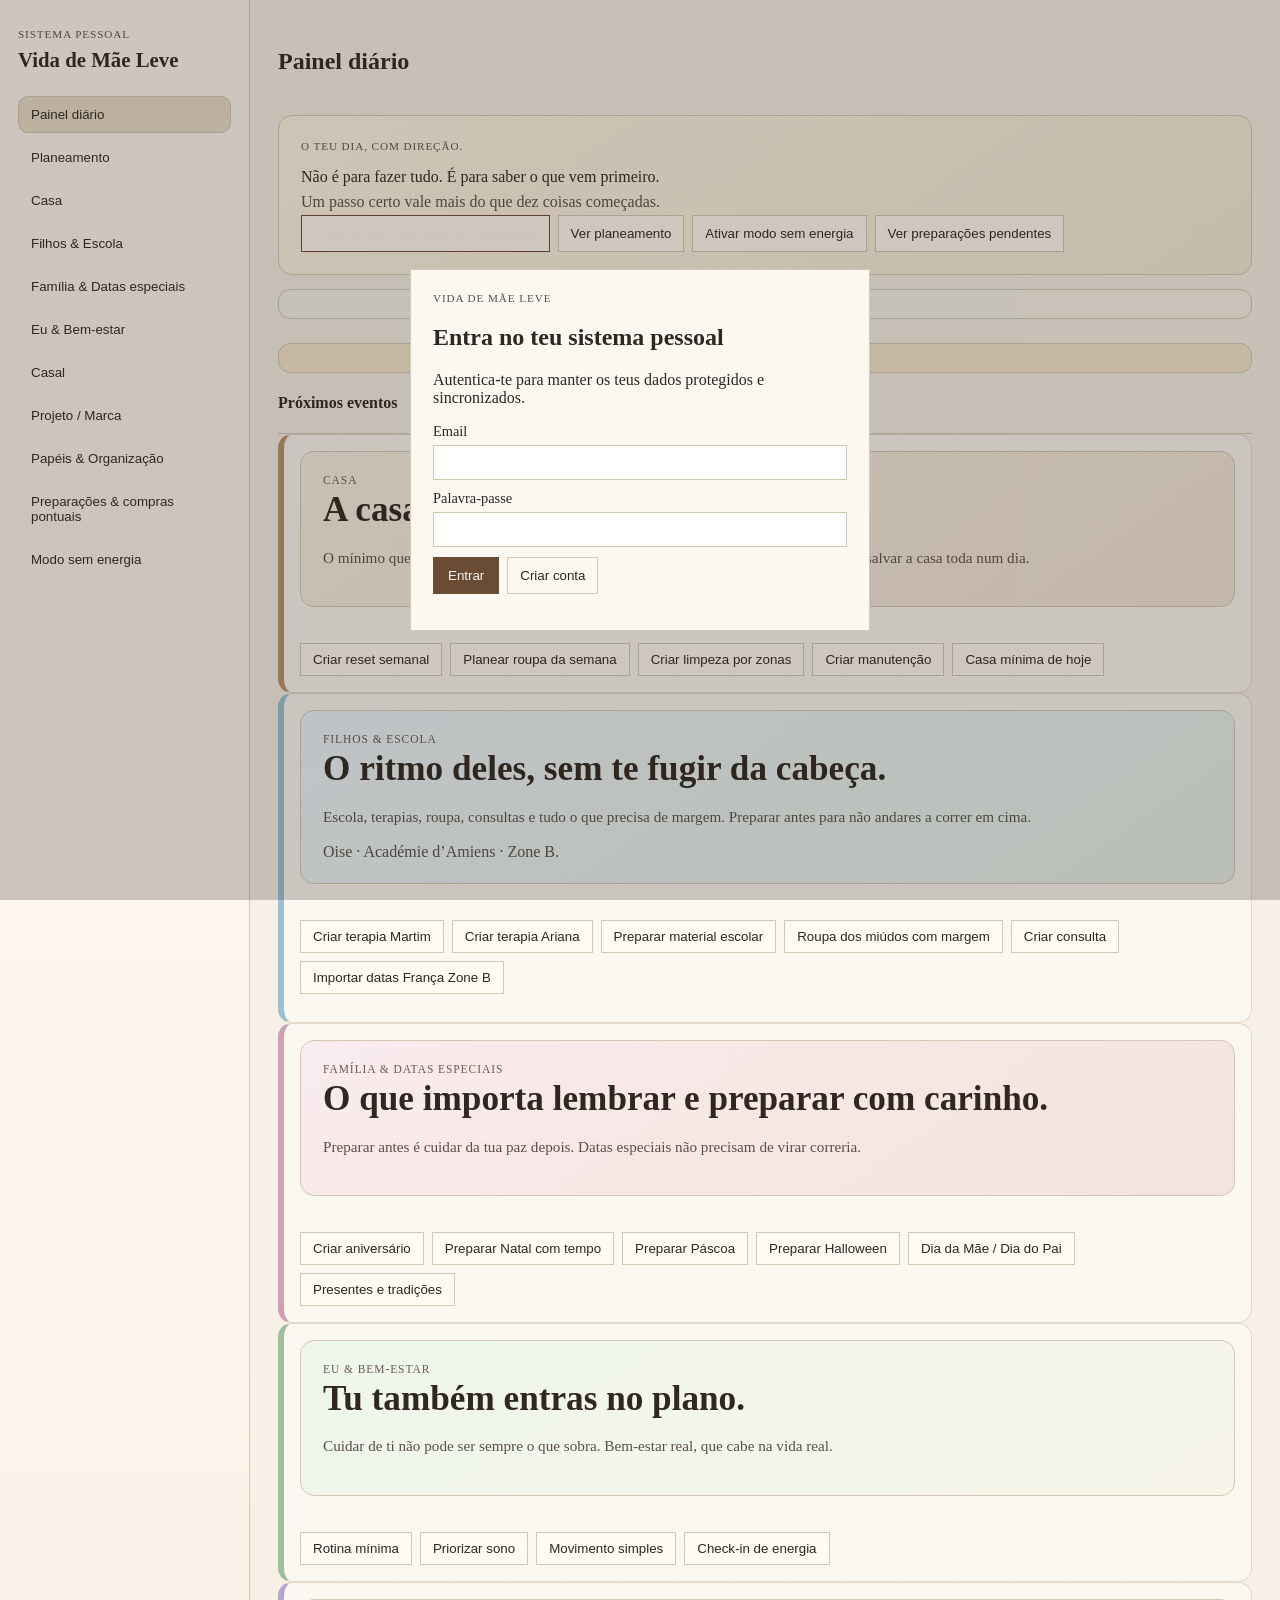
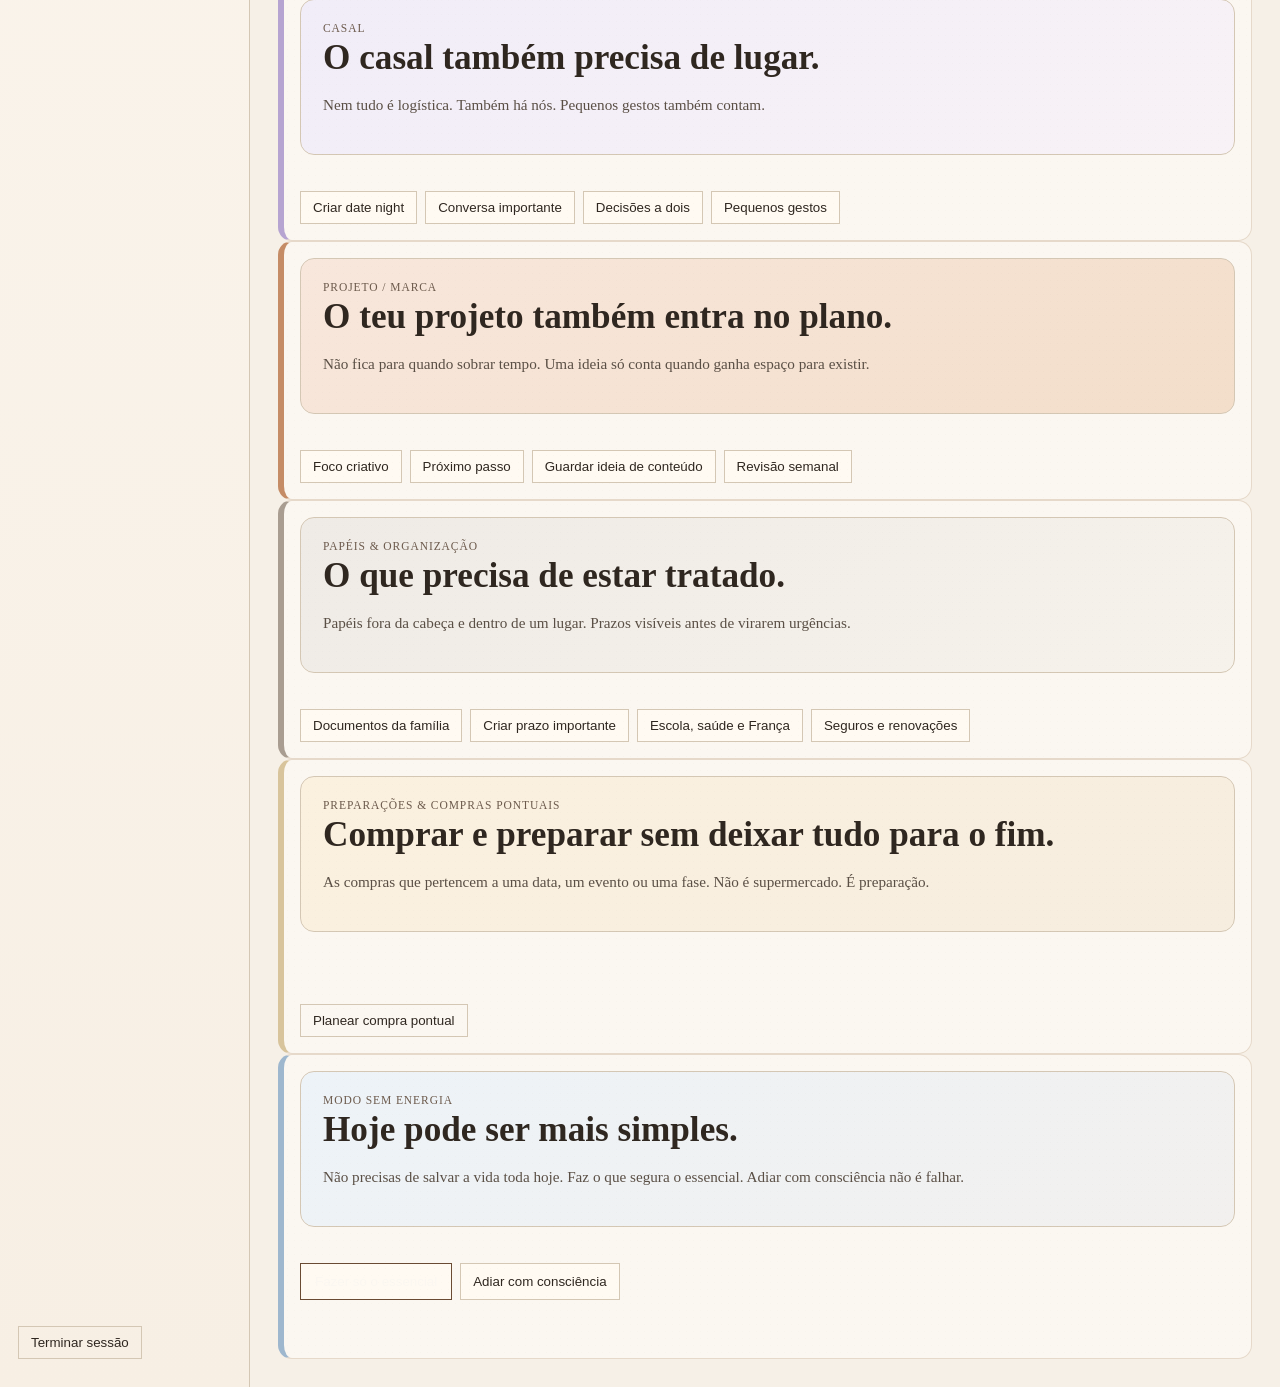
==== commit 355ab6be: "Fase 4: diferenciar design e copy das páginas" ====
--- a/index.html
+++ b/index.html
@@ -42,19 +42,20 @@
       </header>
 
       <section class="page is-active" data-page="dashboard">
-        <div class="editorial-block page-tone-dashboard">
+        <div class="editorial-block page-tone-dashboard page-hero page-hero--dashboard">
           <p class="eyebrow">O teu dia, com direção.</p>
           <h3 id="dashboard-greeting"></h3>
           <p id="dashboard-phrase">Não é para fazer tudo. É para saber o que vem primeiro.</p>
+          <p class="page-note">Um passo certo vale mais do que dez coisas começadas.</p>
           <div class="inline-actions">
-            <button class="primary-btn" type="button" data-action="open-event">Criar evento</button>
+            <button class="primary-btn" type="button" data-action="open-event">Hoje faz só o que segura o essencial</button>
             <button class="text-btn" type="button" data-action="go-planning">Ver planeamento</button>
             <button class="text-btn" type="button" data-action="go-low-energy">Ativar modo sem energia</button>
             <button class="text-btn" type="button" data-action="filter-prep">Ver preparações pendentes</button>
           </div>
         </div>
-        <div class="stats" id="dashboard-stats"></div>
-        <div class="today-board" id="dashboard-priority-board"></div>
+        <div class="stats page-card page-card--soft" id="dashboard-stats"></div>
+        <div class="today-board page-card page-card--accent" id="dashboard-priority-board"></div>
         <div>
           <h4>Próximos eventos</h4>
           <div id="dashboard-upcoming" class="list"></div>
@@ -62,13 +63,13 @@
       </section>
 
       <section class="page" data-page="planning">
-        <div class="editorial-block compact planning-intro">
+        <div class="editorial-block compact planning-intro page-hero">
           <div>
             <p class="eyebrow">Planeamento</p>
-            <h3>Do ano ao dia de hoje, sem perderes o fio.</h3>
-            <p>Começa pela visão geral, aproxima para o mês, organiza a semana e executa apenas o que cabe no teu dia.</p>
-          </div>
-          <button id="quick-event-btn" class="primary-btn" type="button">Novo evento</button>
+            <h3>Planeia antes de ficar tudo em cima.</h3>
+            <p>Aqui vês o tempo antes de ele te atropelar. O calendário não é para controlar tudo. É para te dar margem.</p>
+          </div>
+          <button id="quick-event-btn" class="primary-btn" type="button">Novo evento com margem</button>
         </div>
 
         <div class="planning-tabs" role="tablist" aria-label="Vistas de planeamento">
@@ -125,15 +126,15 @@
           <div id="today-events" class="today-board"></div>
         </div>
       </section>
-      <section class="page life-page page-tone-home" data-page="home"><h3>A casa a funcionar, não perfeita.</h3><p class="muted">Reset semanal da casa, roupa, limpeza por zonas, manutenção e rotina mínima.</p><div class="inline-actions"><button class="text-btn" type="button" data-action="quick-fill" data-title="Reset semanal da casa" data-area="Casa" data-type="Rotina">Criar reset semanal</button><button class="text-btn" type="button" data-action="quick-fill" data-title="Tarefa de roupa" data-area="Casa" data-type="Rotina">Criar tarefa de roupa</button><button class="text-btn" type="button" data-action="quick-fill" data-title="Limpeza por zonas" data-area="Casa" data-type="Rotina">Criar limpeza por zonas</button><button class="text-btn" type="button" data-action="quick-fill" data-title="Manutenção da casa" data-area="Casa" data-type="Normal">Criar manutenção</button><button class="text-btn" type="button" data-action="quick-fill" data-title="Modo mínimo da casa" data-area="Casa" data-type="Rotina">Criar modo mínimo da casa</button></div></section>
-      <section class="page life-page page-tone-kids" data-page="kids"><h3>O ritmo deles, sem te fugir da cabeça.</h3><p class="muted">Oise · Académie d’Amiens · Zone B.</p><div class="inline-actions"><button class="text-btn" type="button" data-action="quick-fill" data-title="Terapia Martim" data-area="Filhos" data-type="Consulta">Criar terapia Martim</button><button class="text-btn" type="button" data-action="quick-fill" data-title="Terapia Ariana" data-area="Filhos" data-type="Consulta">Criar terapia Ariana</button><button class="text-btn" type="button" data-action="quick-fill" data-title="Preparar material escolar" data-area="Filhos" data-type="Escola / filhos">Preparar material escolar</button><button class="text-btn" type="button" data-action="quick-fill" data-title="Preparar guarda-roupa dos miúdos" data-area="Filhos" data-type="Escola / filhos">Preparar guarda-roupa dos miúdos</button><button class="text-btn" type="button" data-action="quick-fill" data-title="Consulta filhos" data-area="Filhos" data-type="Consulta">Criar consulta</button><button class="text-btn" type="button" data-action="show-zone-b">Importar datas França Zone B</button></div><div id="zone-b-feedback" class="muted"></div></section>
-      <section class="page life-page page-tone-family" data-page="family"><h3>O que importa lembrar e preparar com carinho.</h3><div class="inline-actions"><button class="text-btn" type="button" data-action="quick-fill" data-title="Aniversário" data-area="Família" data-type="Aniversário">Criar aniversário</button><button class="text-btn" type="button" data-action="quick-fill" data-title="Preparar Natal" data-area="Família" data-type="Natal">Preparar Natal</button><button class="text-btn" type="button" data-action="quick-fill" data-title="Preparar Páscoa" data-area="Família" data-type="Ocasião especial">Preparar Páscoa</button><button class="text-btn" type="button" data-action="quick-fill" data-title="Preparar Halloween" data-area="Família" data-type="Ocasião especial">Preparar Halloween</button><button class="text-btn" type="button" data-action="quick-fill" data-title="Data especial da família" data-area="Família" data-type="Ocasião especial">Criar data especial</button><button class="text-btn" type="button" data-action="quick-fill" data-title="Lista de presentes" data-area="Família" data-type="Ocasião especial">Criar lista de presentes</button></div></section>
-      <section class="page life-page page-tone-wellbeing" data-page="wellbeing"><h3>Tu também entras no plano.</h3><div class="inline-actions"><button class="text-btn" type="button" data-action="quick-fill" data-title="Rotina de autocuidado" data-area="Bem-estar" data-type="Rotina">Criar rotina de autocuidado</button><button class="text-btn" type="button" data-action="quick-fill" data-title="Lembrete de descanso" data-area="Bem-estar" data-type="Rotina">Criar lembrete de descanso</button><button class="text-btn" type="button" data-action="quick-fill" data-title="Movimento diário" data-area="Bem-estar" data-type="Rotina">Criar movimento</button><button class="text-btn" type="button" data-action="quick-fill" data-title="Check-in de energia" data-area="Eu" data-type="Rotina">Criar check-in de energia</button></div></section>
-      <section class="page life-page page-tone-couple" data-page="couple"><h3>O casal também precisa de lugar.</h3><div class="inline-actions"><button class="text-btn" type="button" data-action="quick-fill" data-title="Date night" data-area="Casamento" data-type="Ocasião especial">Criar date night</button><button class="text-btn" type="button" data-action="quick-fill" data-title="Conversa importante" data-area="Casamento" data-type="Normal">Criar conversa importante</button><button class="text-btn" type="button" data-action="quick-fill" data-title="Plano a dois" data-area="Casamento" data-type="Projeto">Criar plano a dois</button><button class="text-btn" type="button" data-action="quick-fill" data-title="Gesto pequeno" data-area="Casamento" data-type="Rotina">Criar lembrete de gesto pequeno</button></div></section>
-      <section class="page life-page page-tone-project" data-page="project"><h3>O teu projeto também entra no plano.</h3><div class="inline-actions"><button class="text-btn" type="button" data-action="quick-fill" data-title="Bloco de foco criativo" data-area="Projeto / Marca" data-type="Projeto">Criar bloco de foco</button><button class="text-btn" type="button" data-action="quick-fill" data-title="Tarefa do projeto" data-area="Projeto / Marca" data-type="Projeto">Criar tarefa do projeto</button><button class="text-btn" type="button" data-action="quick-fill" data-title="Ideia de conteúdo" data-area="Projeto / Marca" data-type="Projeto">Criar ideia de conteúdo</button><button class="text-btn" type="button" data-action="quick-fill" data-title="Revisão semanal do projeto" data-area="Projeto / Marca" data-type="Projeto">Criar revisão semanal do projeto</button></div></section>
-      <section class="page life-page page-tone-papers" data-page="papers"><h3>O que precisa de estar tratado.</h3><div class="inline-actions"><button class="text-btn" type="button" data-action="quick-fill" data-title="Lembrete burocrático" data-area="Papéis e burocracia" data-type="Normal">Criar lembrete burocrático</button><button class="text-btn" type="button" data-action="quick-fill" data-title="Prazo importante" data-area="Papéis e burocracia" data-type="Normal">Criar prazo</button><button class="text-btn" type="button" data-action="quick-fill" data-title="Checklist de documento" data-area="Papéis e burocracia" data-type="Normal">Criar checklist de documento</button><button class="text-btn" type="button" data-action="quick-fill" data-title="Pasta/tema" data-area="Papéis e burocracia" data-type="Projeto">Criar pasta/tema</button></div></section>
-      <section class="page life-page page-tone-prep" data-page="prep"><h3>Comprar e preparar sem deixar tudo para o fim.</h3><p class="muted">Preparar antes é cuidar da tua paz depois.</p><div id="prep-summary" class="stats"></div></section>
-      <section class="page life-page page-tone-low-energy" data-page="low-energy"><h3>Hoje pode ser mais simples.</h3><p class="muted">Não é para fazer tudo. É para saber o que vem primeiro.</p><div class="inline-actions"><button class="primary-btn" type="button" data-action="quick-fill" data-title="Modo sem energia: 3 ações mínimas" data-area="Rotinas" data-type="Rotina">Fazer só isto</button><button class="text-btn" type="button" data-action="defer-rest">Adiar o resto sem culpa</button></div><p id="defer-feedback" class="muted"></p></section>
+      <section class="page life-page page-tone-home" data-page="home"><div class="page-hero page-hero--home"><p class="page-kicker">Casa</p><h3>A casa a funcionar, não perfeita.</h3><p class="muted">O mínimo que devolve ordem. Roupa sem virar montanha. Limpar por zonas, sem tentar salvar a casa toda num dia.</p></div><div class="inline-actions page-actions"><button class="text-btn" type="button" data-action="quick-fill" data-title="Reset semanal da casa" data-area="Casa" data-type="Rotina">Criar reset semanal</button><button class="text-btn" type="button" data-action="quick-fill" data-title="Tarefa de roupa" data-area="Casa" data-type="Rotina">Planear roupa da semana</button><button class="text-btn" type="button" data-action="quick-fill" data-title="Limpeza por zonas" data-area="Casa" data-type="Rotina">Criar limpeza por zonas</button><button class="text-btn" type="button" data-action="quick-fill" data-title="Manutenção da casa" data-area="Casa" data-type="Normal">Criar manutenção</button><button class="text-btn" type="button" data-action="quick-fill" data-title="Modo mínimo da casa" data-area="Casa" data-type="Rotina">Casa mínima de hoje</button></div></section>
+      <section class="page life-page page-tone-kids" data-page="kids"><div class="page-hero page-hero--kids"><p class="page-kicker">Filhos & Escola</p><h3>O ritmo deles, sem te fugir da cabeça.</h3><p class="muted">Escola, terapias, roupa, consultas e tudo o que precisa de margem. Preparar antes para não andares a correr em cima.</p><p class="page-note">Oise · Académie d’Amiens · Zone B.</p></div><div class="inline-actions page-actions"><button class="text-btn" type="button" data-action="quick-fill" data-title="Terapia Martim" data-area="Filhos" data-type="Consulta">Criar terapia Martim</button><button class="text-btn" type="button" data-action="quick-fill" data-title="Terapia Ariana" data-area="Filhos" data-type="Consulta">Criar terapia Ariana</button><button class="text-btn" type="button" data-action="quick-fill" data-title="Preparar material escolar" data-area="Filhos" data-type="Escola / filhos">Preparar material escolar</button><button class="text-btn" type="button" data-action="quick-fill" data-title="Preparar guarda-roupa dos miúdos" data-area="Filhos" data-type="Escola / filhos">Roupa dos miúdos com margem</button><button class="text-btn" type="button" data-action="quick-fill" data-title="Consulta filhos" data-area="Filhos" data-type="Consulta">Criar consulta</button><button class="text-btn" type="button" data-action="show-zone-b">Importar datas França Zone B</button></div><div id="zone-b-feedback" class="muted"></div></section>
+      <section class="page life-page page-tone-family" data-page="family"><div class="page-hero page-hero--family"><p class="page-kicker">Família & Datas especiais</p><h3>O que importa lembrar e preparar com carinho.</h3><p class="muted">Preparar antes é cuidar da tua paz depois. Datas especiais não precisam de virar correria.</p></div><div class="inline-actions page-actions"><button class="text-btn" type="button" data-action="quick-fill" data-title="Aniversário" data-area="Família" data-type="Aniversário">Criar aniversário</button><button class="text-btn" type="button" data-action="quick-fill" data-title="Preparar Natal" data-area="Família" data-type="Natal">Preparar Natal com tempo</button><button class="text-btn" type="button" data-action="quick-fill" data-title="Preparar Páscoa" data-area="Família" data-type="Ocasião especial">Preparar Páscoa</button><button class="text-btn" type="button" data-action="quick-fill" data-title="Preparar Halloween" data-area="Família" data-type="Ocasião especial">Preparar Halloween</button><button class="text-btn" type="button" data-action="quick-fill" data-title="Data especial da família" data-area="Família" data-type="Ocasião especial">Dia da Mãe / Dia do Pai</button><button class="text-btn" type="button" data-action="quick-fill" data-title="Lista de presentes" data-area="Família" data-type="Ocasião especial">Presentes e tradições</button></div></section>
+      <section class="page life-page page-tone-wellbeing" data-page="wellbeing"><div class="page-hero page-hero--wellbeing"><p class="page-kicker">Eu & Bem-estar</p><h3>Tu também entras no plano.</h3><p class="muted">Cuidar de ti não pode ser sempre o que sobra. Bem-estar real, que cabe na vida real.</p></div><div class="inline-actions page-actions"><button class="text-btn" type="button" data-action="quick-fill" data-title="Rotina de autocuidado" data-area="Bem-estar" data-type="Rotina">Rotina mínima</button><button class="text-btn" type="button" data-action="quick-fill" data-title="Lembrete de descanso" data-area="Bem-estar" data-type="Rotina">Priorizar sono</button><button class="text-btn" type="button" data-action="quick-fill" data-title="Movimento diário" data-area="Bem-estar" data-type="Rotina">Movimento simples</button><button class="text-btn" type="button" data-action="quick-fill" data-title="Check-in de energia" data-area="Eu" data-type="Rotina">Check-in de energia</button></div></section>
+      <section class="page life-page page-tone-couple" data-page="couple"><div class="page-hero page-hero--couple"><p class="page-kicker">Casal</p><h3>O casal também precisa de lugar.</h3><p class="muted">Nem tudo é logística. Também há nós. Pequenos gestos também contam.</p></div><div class="inline-actions page-actions"><button class="text-btn" type="button" data-action="quick-fill" data-title="Date night" data-area="Casamento" data-type="Ocasião especial">Criar date night</button><button class="text-btn" type="button" data-action="quick-fill" data-title="Conversa importante" data-area="Casamento" data-type="Normal">Conversa importante</button><button class="text-btn" type="button" data-action="quick-fill" data-title="Plano a dois" data-area="Casamento" data-type="Projeto">Decisões a dois</button><button class="text-btn" type="button" data-action="quick-fill" data-title="Gesto pequeno" data-area="Casamento" data-type="Rotina">Pequenos gestos</button></div></section>
+      <section class="page life-page page-tone-project" data-page="project"><div class="page-hero page-hero--project"><p class="page-kicker">Projeto / Marca</p><h3>O teu projeto também entra no plano.</h3><p class="muted">Não fica para quando sobrar tempo. Uma ideia só conta quando ganha espaço para existir.</p></div><div class="inline-actions page-actions"><button class="text-btn" type="button" data-action="quick-fill" data-title="Bloco de foco criativo" data-area="Projeto / Marca" data-type="Projeto">Foco criativo</button><button class="text-btn" type="button" data-action="quick-fill" data-title="Tarefa do projeto" data-area="Projeto / Marca" data-type="Projeto">Próximo passo</button><button class="text-btn" type="button" data-action="quick-fill" data-title="Ideia de conteúdo" data-area="Projeto / Marca" data-type="Projeto">Guardar ideia de conteúdo</button><button class="text-btn" type="button" data-action="quick-fill" data-title="Revisão semanal do projeto" data-area="Projeto / Marca" data-type="Projeto">Revisão semanal</button></div></section>
+      <section class="page life-page page-tone-papers" data-page="papers"><div class="page-hero page-hero--papers"><p class="page-kicker">Papéis & Organização</p><h3>O que precisa de estar tratado.</h3><p class="muted">Papéis fora da cabeça e dentro de um lugar. Prazos visíveis antes de virarem urgências.</p></div><div class="inline-actions page-actions"><button class="text-btn" type="button" data-action="quick-fill" data-title="Lembrete burocrático" data-area="Papéis e burocracia" data-type="Normal">Documentos da família</button><button class="text-btn" type="button" data-action="quick-fill" data-title="Prazo importante" data-area="Papéis e burocracia" data-type="Normal">Criar prazo importante</button><button class="text-btn" type="button" data-action="quick-fill" data-title="Checklist de documento" data-area="Papéis e burocracia" data-type="Normal">Escola, saúde e França</button><button class="text-btn" type="button" data-action="quick-fill" data-title="Pasta/tema" data-area="Papéis e burocracia" data-type="Projeto">Seguros e renovações</button></div></section>
+      <section class="page life-page page-tone-prep" data-page="prep"><div class="page-hero page-hero--prep"><p class="page-kicker">Preparações & compras pontuais</p><h3>Comprar e preparar sem deixar tudo para o fim.</h3><p class="muted">As compras que pertencem a uma data, um evento ou uma fase. Não é supermercado. É preparação.</p></div><div id="prep-summary" class="stats"></div><div class="page-actions"><button class="text-btn" type="button" data-action="go-planning">Planear compra pontual</button></div></section>
+      <section class="page life-page page-tone-low-energy" data-page="low-energy"><div class="page-hero page-hero--low-energy"><p class="page-kicker">Modo sem energia</p><h3>Hoje pode ser mais simples.</h3><p class="muted">Não precisas de salvar a vida toda hoje. Faz o que segura o essencial. Adiar com consciência não é falhar.</p></div><div class="inline-actions page-actions"><button class="primary-btn" type="button" data-action="quick-fill" data-title="Modo sem energia: 3 ações mínimas" data-area="Rotinas" data-type="Rotina">Fazer só o essencial</button><button class="text-btn" type="button" data-action="defer-rest">Adiar com consciência</button></div><p id="defer-feedback" class="muted"></p></section>
     </main>
   </div>
 
--- a/css/styles.css
+++ b/css/styles.css
@@ -203,3 +203,26 @@
 .inline-actions .text-btn:hover,.inline-actions .primary-btn:hover{filter:brightness(.98)}
 #dashboard-priority-board .day-plan-card,#today-events .day-plan-card{border-radius:12px;background:#fffaf4}
 #prep-summary .stat,#dashboard-stats .stat{border-radius:12px;box-shadow:0 8px 20px rgba(47,39,32,.05)}
+
+.page-hero{padding:22px;border:1px solid var(--line);border-radius:14px;margin-bottom:14px;background:#fff9f1}
+.page-hero h3{margin:4px 0 8px;font-size:clamp(1.35rem,2.8vw,2.2rem)}
+.page-hero--dashboard{background:linear-gradient(145deg,#fff6e5,#f4ead7)}
+.page-hero--home{background:linear-gradient(145deg,#faf1e5,#f0e4d4)}
+.page-hero--kids{background:linear-gradient(145deg,#edf5fb,#e4efe7)}
+.page-hero--family{background:linear-gradient(145deg,#f9ecee,#f4e3dc)}
+.page-hero--wellbeing{background:linear-gradient(145deg,#eef6ec,#f7f5ea)}
+.page-hero--couple{background:linear-gradient(145deg,#f1edf8,#f8f2f6)}
+.page-hero--project{background:linear-gradient(145deg,#f8e7dc,#f3deca)}
+.page-hero--papers{background:linear-gradient(145deg,#efebe6,#f6f2eb)}
+.page-hero--prep{background:linear-gradient(145deg,#fbf1df,#f6eddf)}
+.page-hero--low-energy{background:linear-gradient(145deg,#edf3f8,#f2f0ee)}
+.page-layout{display:grid;grid-template-columns:repeat(2,minmax(0,1fr));gap:10px}
+.page-card{border:1px solid var(--line);padding:14px;border-radius:12px;background:#fffaf3}
+.page-card--large{grid-column:1/-1}
+.page-card--note{background:#f7efe2}
+.page-card--soft{background:#f8f3ea}
+.page-card--accent{background:#f4e7cd}
+.page-tag{display:inline-block;font-size:.72rem;text-transform:uppercase;letter-spacing:.08em;color:#6c5a4c}
+.page-kicker{font-size:.72rem;text-transform:uppercase;letter-spacing:.08em;margin:0;color:#6c5a4c}
+.page-note{color:var(--soft-ink);margin:.25rem 0 0}
+.page-actions{margin-top:10px}
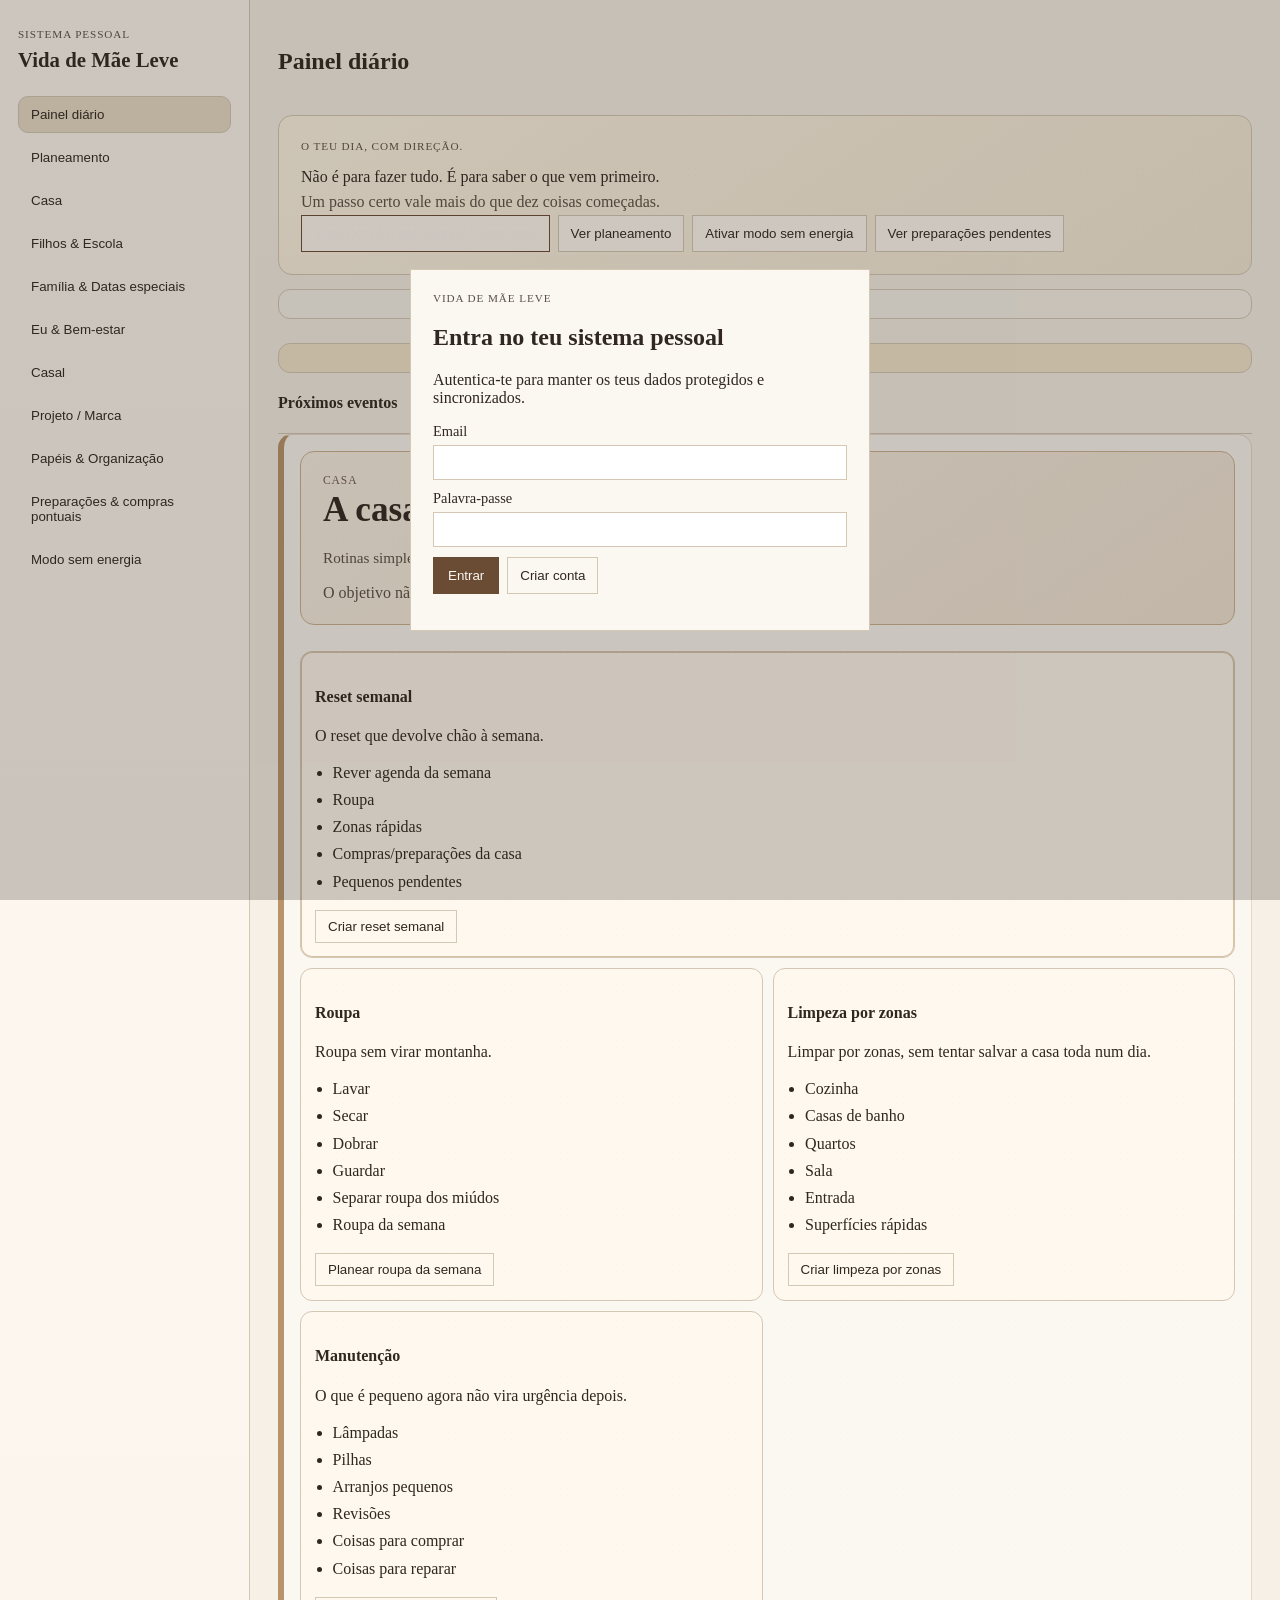
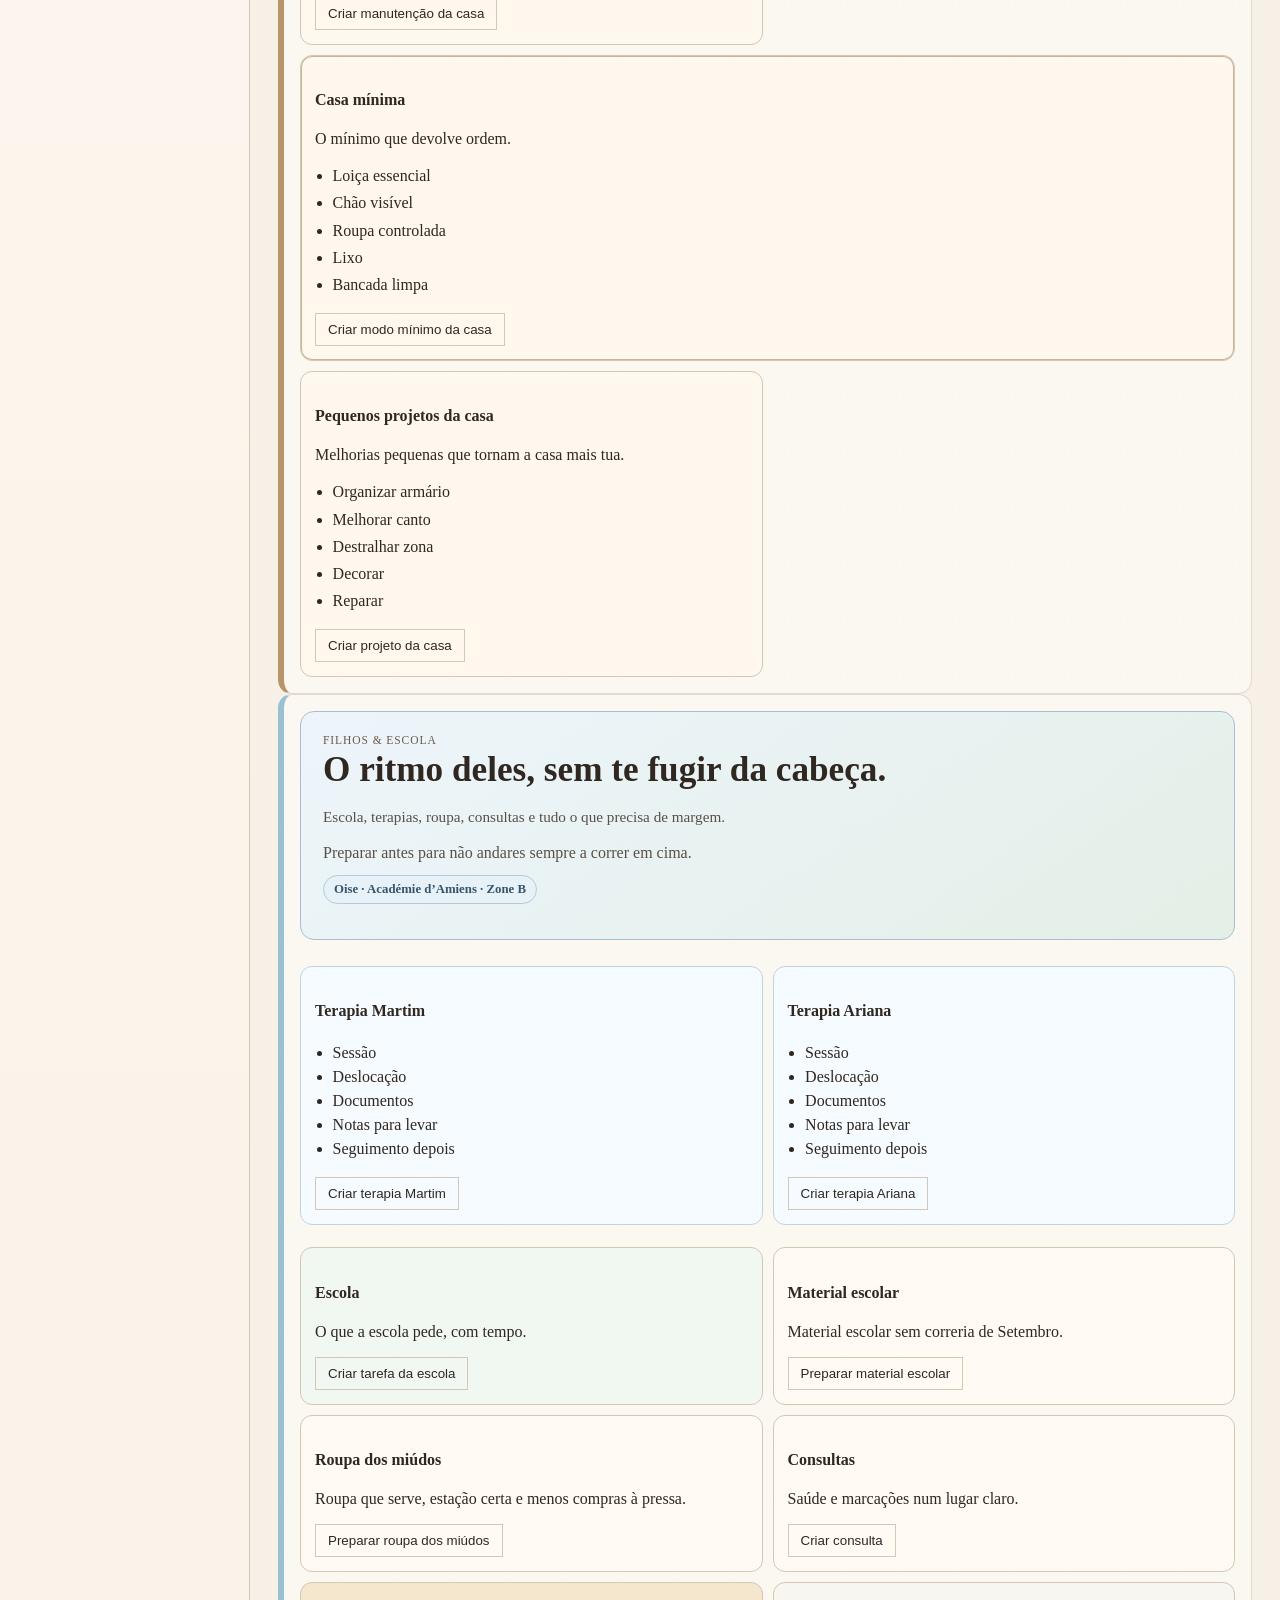
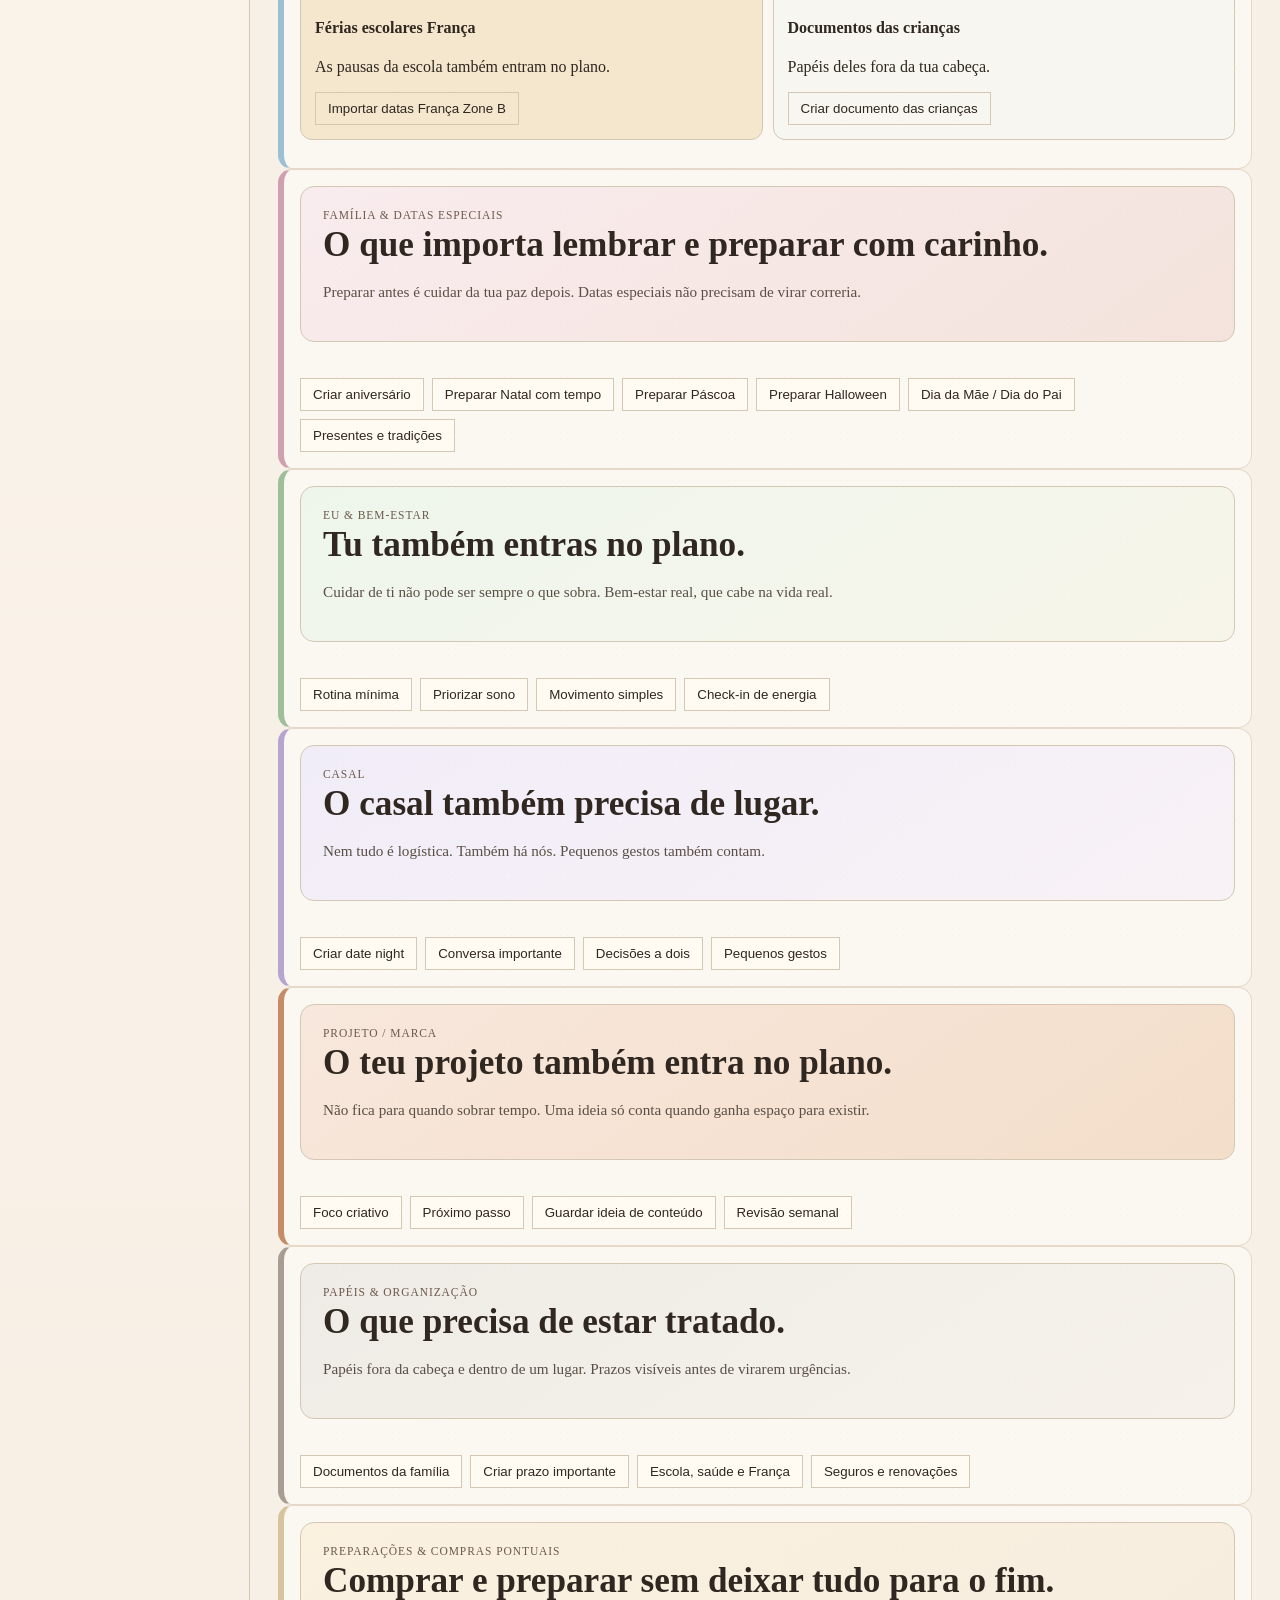
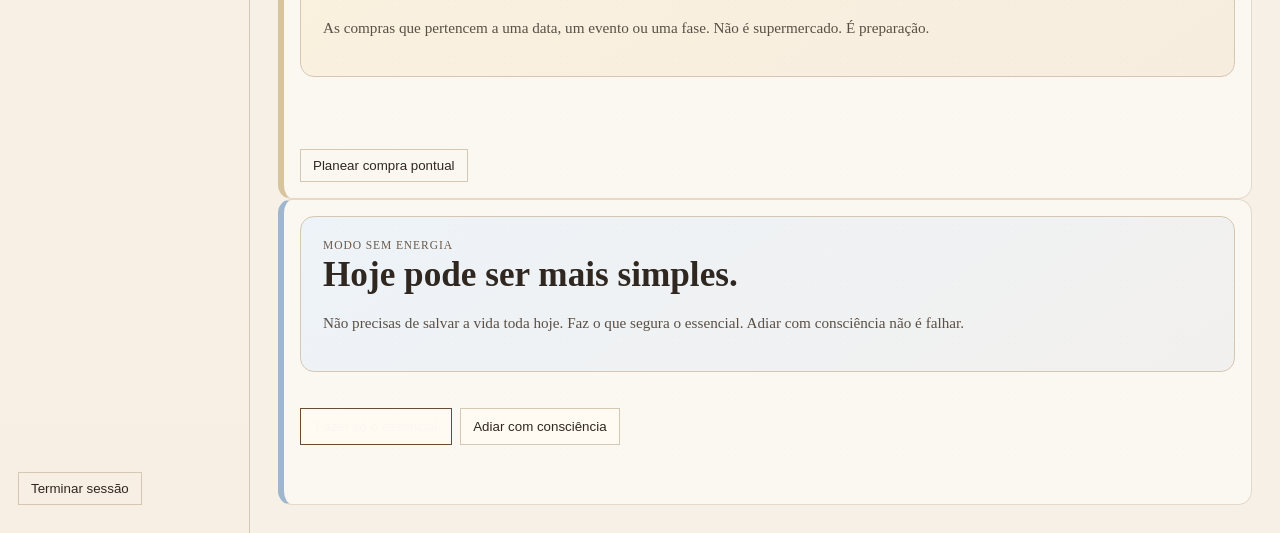
==== commit 22da916a: "Fase 5: aprofundar páginas Casa e Filhos Escola" ====
--- a/index.html
+++ b/index.html
@@ -126,8 +126,8 @@
           <div id="today-events" class="today-board"></div>
         </div>
       </section>
-      <section class="page life-page page-tone-home" data-page="home"><div class="page-hero page-hero--home"><p class="page-kicker">Casa</p><h3>A casa a funcionar, não perfeita.</h3><p class="muted">O mínimo que devolve ordem. Roupa sem virar montanha. Limpar por zonas, sem tentar salvar a casa toda num dia.</p></div><div class="inline-actions page-actions"><button class="text-btn" type="button" data-action="quick-fill" data-title="Reset semanal da casa" data-area="Casa" data-type="Rotina">Criar reset semanal</button><button class="text-btn" type="button" data-action="quick-fill" data-title="Tarefa de roupa" data-area="Casa" data-type="Rotina">Planear roupa da semana</button><button class="text-btn" type="button" data-action="quick-fill" data-title="Limpeza por zonas" data-area="Casa" data-type="Rotina">Criar limpeza por zonas</button><button class="text-btn" type="button" data-action="quick-fill" data-title="Manutenção da casa" data-area="Casa" data-type="Normal">Criar manutenção</button><button class="text-btn" type="button" data-action="quick-fill" data-title="Modo mínimo da casa" data-area="Casa" data-type="Rotina">Casa mínima de hoje</button></div></section>
-      <section class="page life-page page-tone-kids" data-page="kids"><div class="page-hero page-hero--kids"><p class="page-kicker">Filhos & Escola</p><h3>O ritmo deles, sem te fugir da cabeça.</h3><p class="muted">Escola, terapias, roupa, consultas e tudo o que precisa de margem. Preparar antes para não andares a correr em cima.</p><p class="page-note">Oise · Académie d’Amiens · Zone B.</p></div><div class="inline-actions page-actions"><button class="text-btn" type="button" data-action="quick-fill" data-title="Terapia Martim" data-area="Filhos" data-type="Consulta">Criar terapia Martim</button><button class="text-btn" type="button" data-action="quick-fill" data-title="Terapia Ariana" data-area="Filhos" data-type="Consulta">Criar terapia Ariana</button><button class="text-btn" type="button" data-action="quick-fill" data-title="Preparar material escolar" data-area="Filhos" data-type="Escola / filhos">Preparar material escolar</button><button class="text-btn" type="button" data-action="quick-fill" data-title="Preparar guarda-roupa dos miúdos" data-area="Filhos" data-type="Escola / filhos">Roupa dos miúdos com margem</button><button class="text-btn" type="button" data-action="quick-fill" data-title="Consulta filhos" data-area="Filhos" data-type="Consulta">Criar consulta</button><button class="text-btn" type="button" data-action="show-zone-b">Importar datas França Zone B</button></div><div id="zone-b-feedback" class="muted"></div></section>
+      <section class="page life-page page-tone-home home-system" data-page="home"><div class="page-hero page-hero--home"><p class="page-kicker">Casa</p><h3>A casa a funcionar, não perfeita.</h3><p class="muted">Rotinas simples para a casa não pesar toda em ti.</p><p class="page-note">O objetivo não é uma casa impecável. É uma casa que respira melhor.</p></div><div class="page-layout home-layout"><article class="page-card page-card--accent page-card--large home-reset-card"><h4>Reset semanal</h4><p>O reset que devolve chão à semana.</p><ul class="home-routine-list"><li>Rever agenda da semana</li><li>Roupa</li><li>Zonas rápidas</li><li>Compras/preparações da casa</li><li>Pequenos pendentes</li></ul><button class="text-btn" type="button" data-action="quick-fill" data-title="Reset semanal da casa" data-area="Casa" data-type="Rotina">Criar reset semanal</button></article><article class="page-card"><h4>Roupa</h4><p>Roupa sem virar montanha.</p><ul class="home-routine-list"><li>Lavar</li><li>Secar</li><li>Dobrar</li><li>Guardar</li><li>Separar roupa dos miúdos</li><li>Roupa da semana</li></ul><button class="text-btn" type="button" data-action="quick-fill" data-title="Tarefa de roupa" data-area="Casa" data-type="Rotina">Planear roupa da semana</button></article><article class="page-card"><h4>Limpeza por zonas</h4><p>Limpar por zonas, sem tentar salvar a casa toda num dia.</p><ul class="home-routine-list"><li>Cozinha</li><li>Casas de banho</li><li>Quartos</li><li>Sala</li><li>Entrada</li><li>Superfícies rápidas</li></ul><button class="text-btn" type="button" data-action="quick-fill" data-title="Limpeza por zonas" data-area="Casa" data-type="Rotina">Criar limpeza por zonas</button></article><article class="page-card"><h4>Manutenção</h4><p>O que é pequeno agora não vira urgência depois.</p><ul class="home-routine-list"><li>Lâmpadas</li><li>Pilhas</li><li>Arranjos pequenos</li><li>Revisões</li><li>Coisas para comprar</li><li>Coisas para reparar</li></ul><button class="text-btn" type="button" data-action="quick-fill" data-title="Manutenção da casa" data-area="Casa" data-type="Normal">Criar manutenção da casa</button></article><article class="page-card page-card--soft page-card--large home-minimum-card"><h4>Casa mínima</h4><p>O mínimo que devolve ordem.</p><ul class="home-routine-list"><li>Loiça essencial</li><li>Chão visível</li><li>Roupa controlada</li><li>Lixo</li><li>Bancada limpa</li></ul><button class="text-btn" type="button" data-action="quick-fill" data-title="Modo mínimo da casa" data-area="Casa" data-type="Rotina">Criar modo mínimo da casa</button></article><article class="page-card page-card--note"><h4>Pequenos projetos da casa</h4><p>Melhorias pequenas que tornam a casa mais tua.</p><ul class="home-routine-list"><li>Organizar armário</li><li>Melhorar canto</li><li>Destralhar zona</li><li>Decorar</li><li>Reparar</li></ul><button class="text-btn" type="button" data-action="quick-fill" data-title="Projeto da casa" data-area="Casa" data-type="Normal">Criar projeto da casa</button></article></div></section>
+      <section class="page life-page page-tone-kids kids-dossier" data-page="kids"><div class="page-hero page-hero--kids"><p class="page-kicker">Filhos & Escola</p><h3>O ritmo deles, sem te fugir da cabeça.</h3><p class="muted">Escola, terapias, roupa, consultas e tudo o que precisa de margem.</p><p class="page-note">Preparar antes para não andares sempre a correr em cima.</p><p class="kids-zone-badge">Oise · Académie d’Amiens · Zone B</p></div><div class="kids-therapy-grid"><article class="page-card kids-child-card"><h4>Terapia Martim</h4><ul><li>Sessão</li><li>Deslocação</li><li>Documentos</li><li>Notas para levar</li><li>Seguimento depois</li></ul><button class="text-btn" type="button" data-action="quick-fill" data-title="Terapia Martim" data-area="Filhos" data-type="Consulta">Criar terapia Martim</button></article><article class="page-card kids-child-card"><h4>Terapia Ariana</h4><ul><li>Sessão</li><li>Deslocação</li><li>Documentos</li><li>Notas para levar</li><li>Seguimento depois</li></ul><button class="text-btn" type="button" data-action="quick-fill" data-title="Terapia Ariana" data-area="Filhos" data-type="Consulta">Criar terapia Ariana</button></article></div><div class="page-layout"><article class="page-card kids-school-card"><h4>Escola</h4><p>O que a escola pede, com tempo.</p><button class="text-btn" type="button" data-action="quick-fill" data-title="Tarefa da escola" data-area="Filhos" data-type="Escola / filhos">Criar tarefa da escola</button></article><article class="page-card"><h4>Material escolar</h4><p>Material escolar sem correria de Setembro.</p><button class="text-btn" type="button" data-action="quick-fill" data-title="Preparar material escolar" data-area="Filhos" data-type="Escola / filhos">Preparar material escolar</button></article><article class="page-card"><h4>Roupa dos miúdos</h4><p>Roupa que serve, estação certa e menos compras à pressa.</p><button class="text-btn" type="button" data-action="quick-fill" data-title="Preparar guarda-roupa dos miúdos" data-area="Filhos" data-type="Escola / filhos">Preparar roupa dos miúdos</button></article><article class="page-card"><h4>Consultas</h4><p>Saúde e marcações num lugar claro.</p><button class="text-btn" type="button" data-action="quick-fill" data-title="Consulta filhos" data-area="Filhos" data-type="Consulta">Criar consulta</button></article><article class="page-card page-card--accent"><h4>Férias escolares França</h4><p>As pausas da escola também entram no plano.</p><button class="text-btn" type="button" data-action="show-zone-b">Importar datas França Zone B</button></article><article class="page-card kids-document-card"><h4>Documentos das crianças</h4><p>Papéis deles fora da tua cabeça.</p><button class="text-btn" type="button" data-action="quick-fill" data-title="Documento das crianças" data-area="Filhos" data-type="Normal">Criar documento das crianças</button></article></div><div id="zone-b-feedback" class="muted"></div></section>
       <section class="page life-page page-tone-family" data-page="family"><div class="page-hero page-hero--family"><p class="page-kicker">Família & Datas especiais</p><h3>O que importa lembrar e preparar com carinho.</h3><p class="muted">Preparar antes é cuidar da tua paz depois. Datas especiais não precisam de virar correria.</p></div><div class="inline-actions page-actions"><button class="text-btn" type="button" data-action="quick-fill" data-title="Aniversário" data-area="Família" data-type="Aniversário">Criar aniversário</button><button class="text-btn" type="button" data-action="quick-fill" data-title="Preparar Natal" data-area="Família" data-type="Natal">Preparar Natal com tempo</button><button class="text-btn" type="button" data-action="quick-fill" data-title="Preparar Páscoa" data-area="Família" data-type="Ocasião especial">Preparar Páscoa</button><button class="text-btn" type="button" data-action="quick-fill" data-title="Preparar Halloween" data-area="Família" data-type="Ocasião especial">Preparar Halloween</button><button class="text-btn" type="button" data-action="quick-fill" data-title="Data especial da família" data-area="Família" data-type="Ocasião especial">Dia da Mãe / Dia do Pai</button><button class="text-btn" type="button" data-action="quick-fill" data-title="Lista de presentes" data-area="Família" data-type="Ocasião especial">Presentes e tradições</button></div></section>
       <section class="page life-page page-tone-wellbeing" data-page="wellbeing"><div class="page-hero page-hero--wellbeing"><p class="page-kicker">Eu & Bem-estar</p><h3>Tu também entras no plano.</h3><p class="muted">Cuidar de ti não pode ser sempre o que sobra. Bem-estar real, que cabe na vida real.</p></div><div class="inline-actions page-actions"><button class="text-btn" type="button" data-action="quick-fill" data-title="Rotina de autocuidado" data-area="Bem-estar" data-type="Rotina">Rotina mínima</button><button class="text-btn" type="button" data-action="quick-fill" data-title="Lembrete de descanso" data-area="Bem-estar" data-type="Rotina">Priorizar sono</button><button class="text-btn" type="button" data-action="quick-fill" data-title="Movimento diário" data-area="Bem-estar" data-type="Rotina">Movimento simples</button><button class="text-btn" type="button" data-action="quick-fill" data-title="Check-in de energia" data-area="Eu" data-type="Rotina">Check-in de energia</button></div></section>
       <section class="page life-page page-tone-couple" data-page="couple"><div class="page-hero page-hero--couple"><p class="page-kicker">Casal</p><h3>O casal também precisa de lugar.</h3><p class="muted">Nem tudo é logística. Também há nós. Pequenos gestos também contam.</p></div><div class="inline-actions page-actions"><button class="text-btn" type="button" data-action="quick-fill" data-title="Date night" data-area="Casamento" data-type="Ocasião especial">Criar date night</button><button class="text-btn" type="button" data-action="quick-fill" data-title="Conversa importante" data-area="Casamento" data-type="Normal">Conversa importante</button><button class="text-btn" type="button" data-action="quick-fill" data-title="Plano a dois" data-area="Casamento" data-type="Projeto">Decisões a dois</button><button class="text-btn" type="button" data-action="quick-fill" data-title="Gesto pequeno" data-area="Casamento" data-type="Rotina">Pequenos gestos</button></div></section>
--- a/css/styles.css
+++ b/css/styles.css
@@ -226,3 +226,22 @@
 .page-kicker{font-size:.72rem;text-transform:uppercase;letter-spacing:.08em;margin:0;color:#6c5a4c}
 .page-note{color:var(--soft-ink);margin:.25rem 0 0}
 .page-actions{margin-top:10px}
+
+.home-system .page-hero{border-color:#ccb28f}
+.home-layout .page-card{background:#fff8ee}
+.home-reset-card{box-shadow:inset 0 0 0 1px #d9c2a5}
+.home-minimum-card{box-shadow:inset 0 0 0 1px #cbb38f}
+.home-routine-list{margin:.6rem 0 1rem;padding-left:1.1rem;line-height:1.5}
+.home-routine-list li{margin:.2rem 0}
+
+.kids-dossier .page-hero{border-color:#a7bfd0}
+.kids-zone-badge{display:inline-block;background:#e7f1f8;border:1px solid #b4cad9;color:#36556b;padding:6px 10px;border-radius:999px;font-size:.8rem;font-weight:600}
+.kids-therapy-grid{display:grid;grid-template-columns:repeat(2,minmax(0,1fr));gap:10px;margin-bottom:10px}
+.kids-child-card{background:#f5fbff;border-color:#bfd4e1}
+.kids-school-card{background:#f1f8f1}
+.kids-document-card{background:#f8f6f0}
+.kids-dossier ul{margin:.6rem 0 1rem;padding-left:1.1rem;line-height:1.5}
+
+@media (max-width: 900px){
+  .kids-therapy-grid{grid-template-columns:1fr}
+}
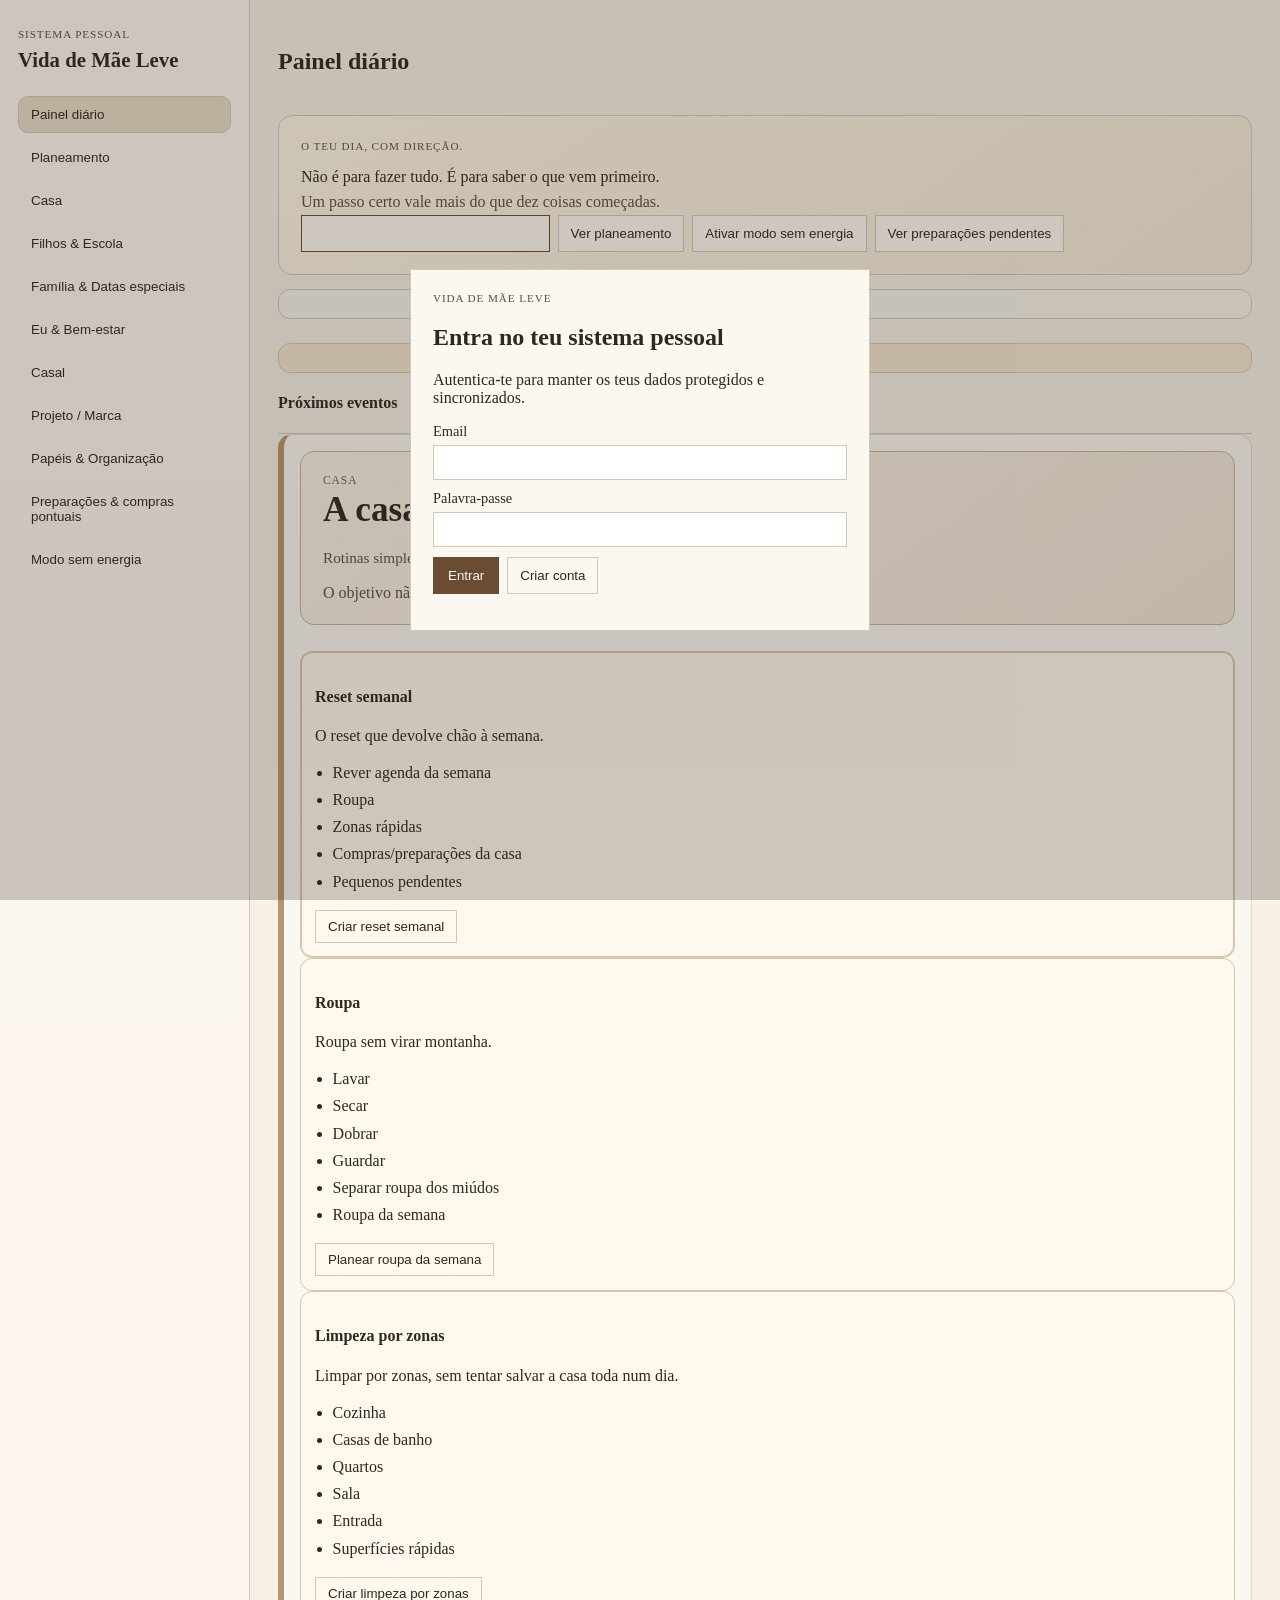
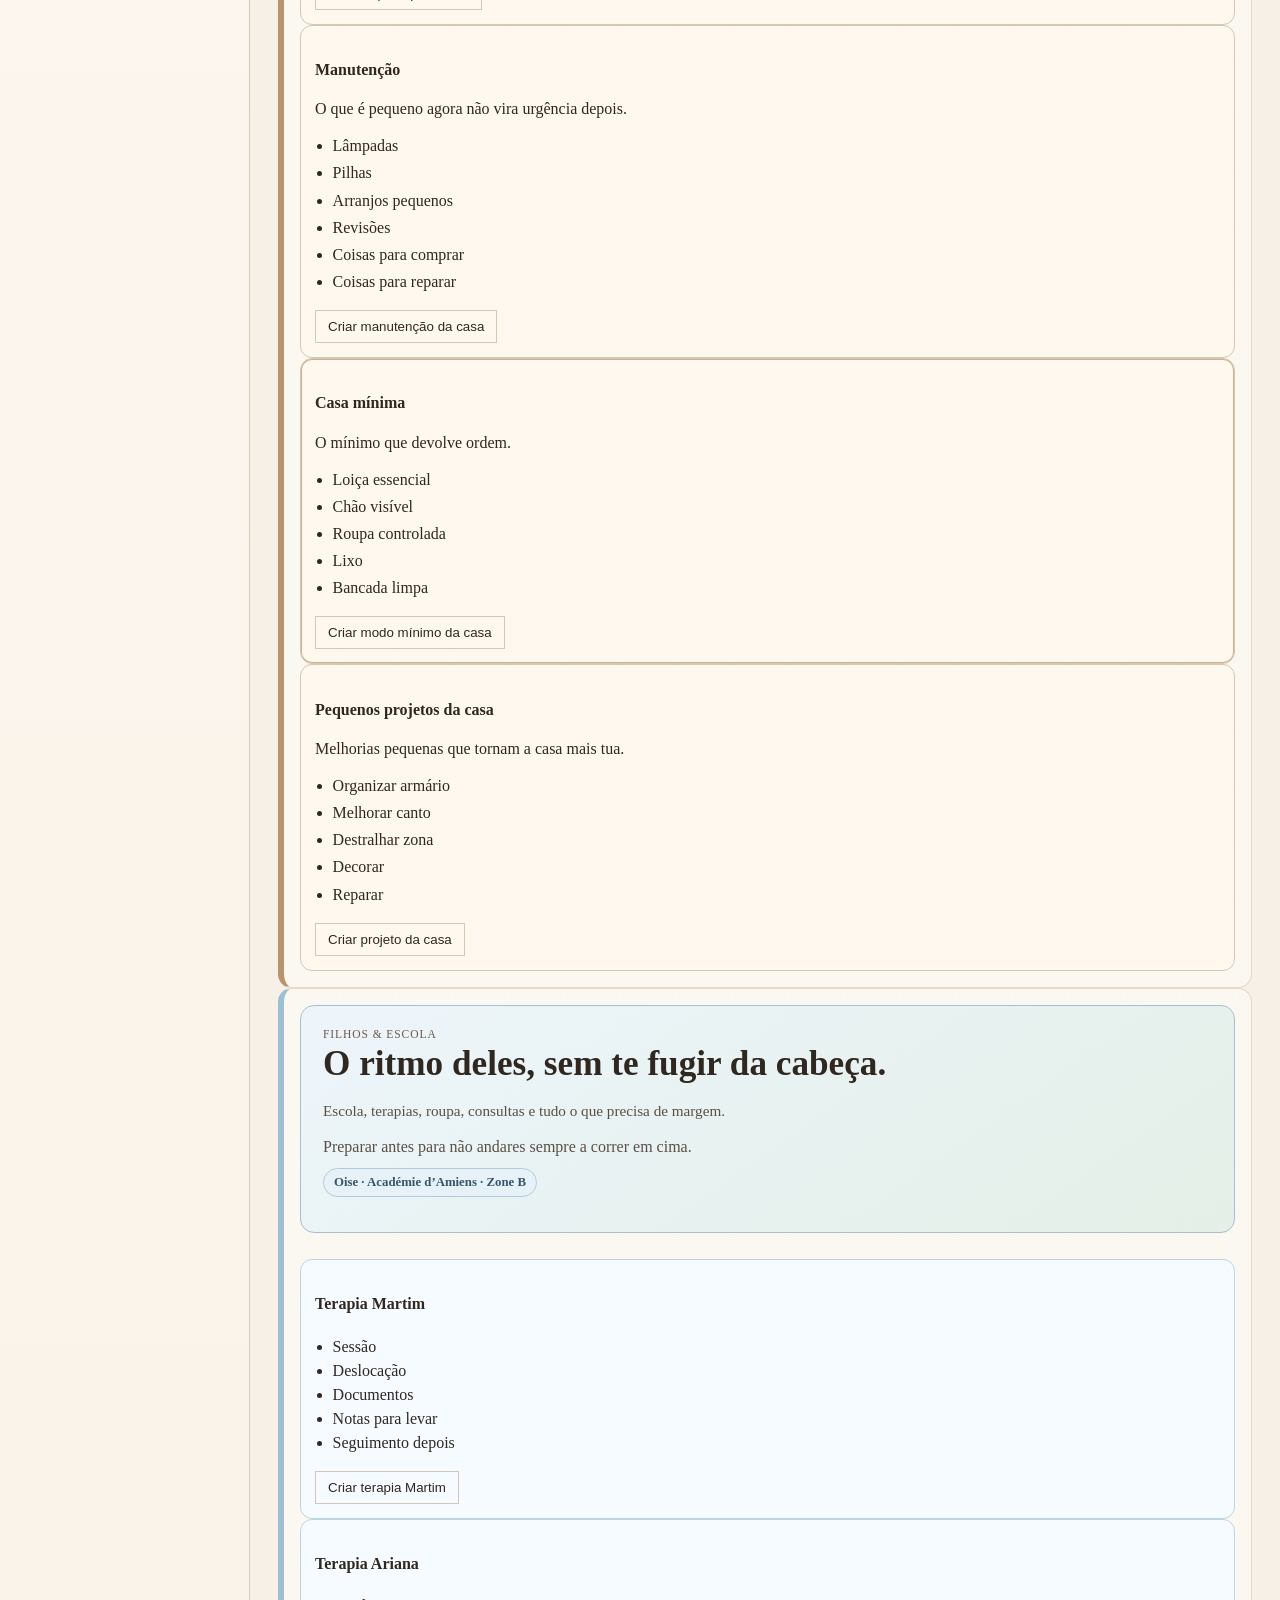
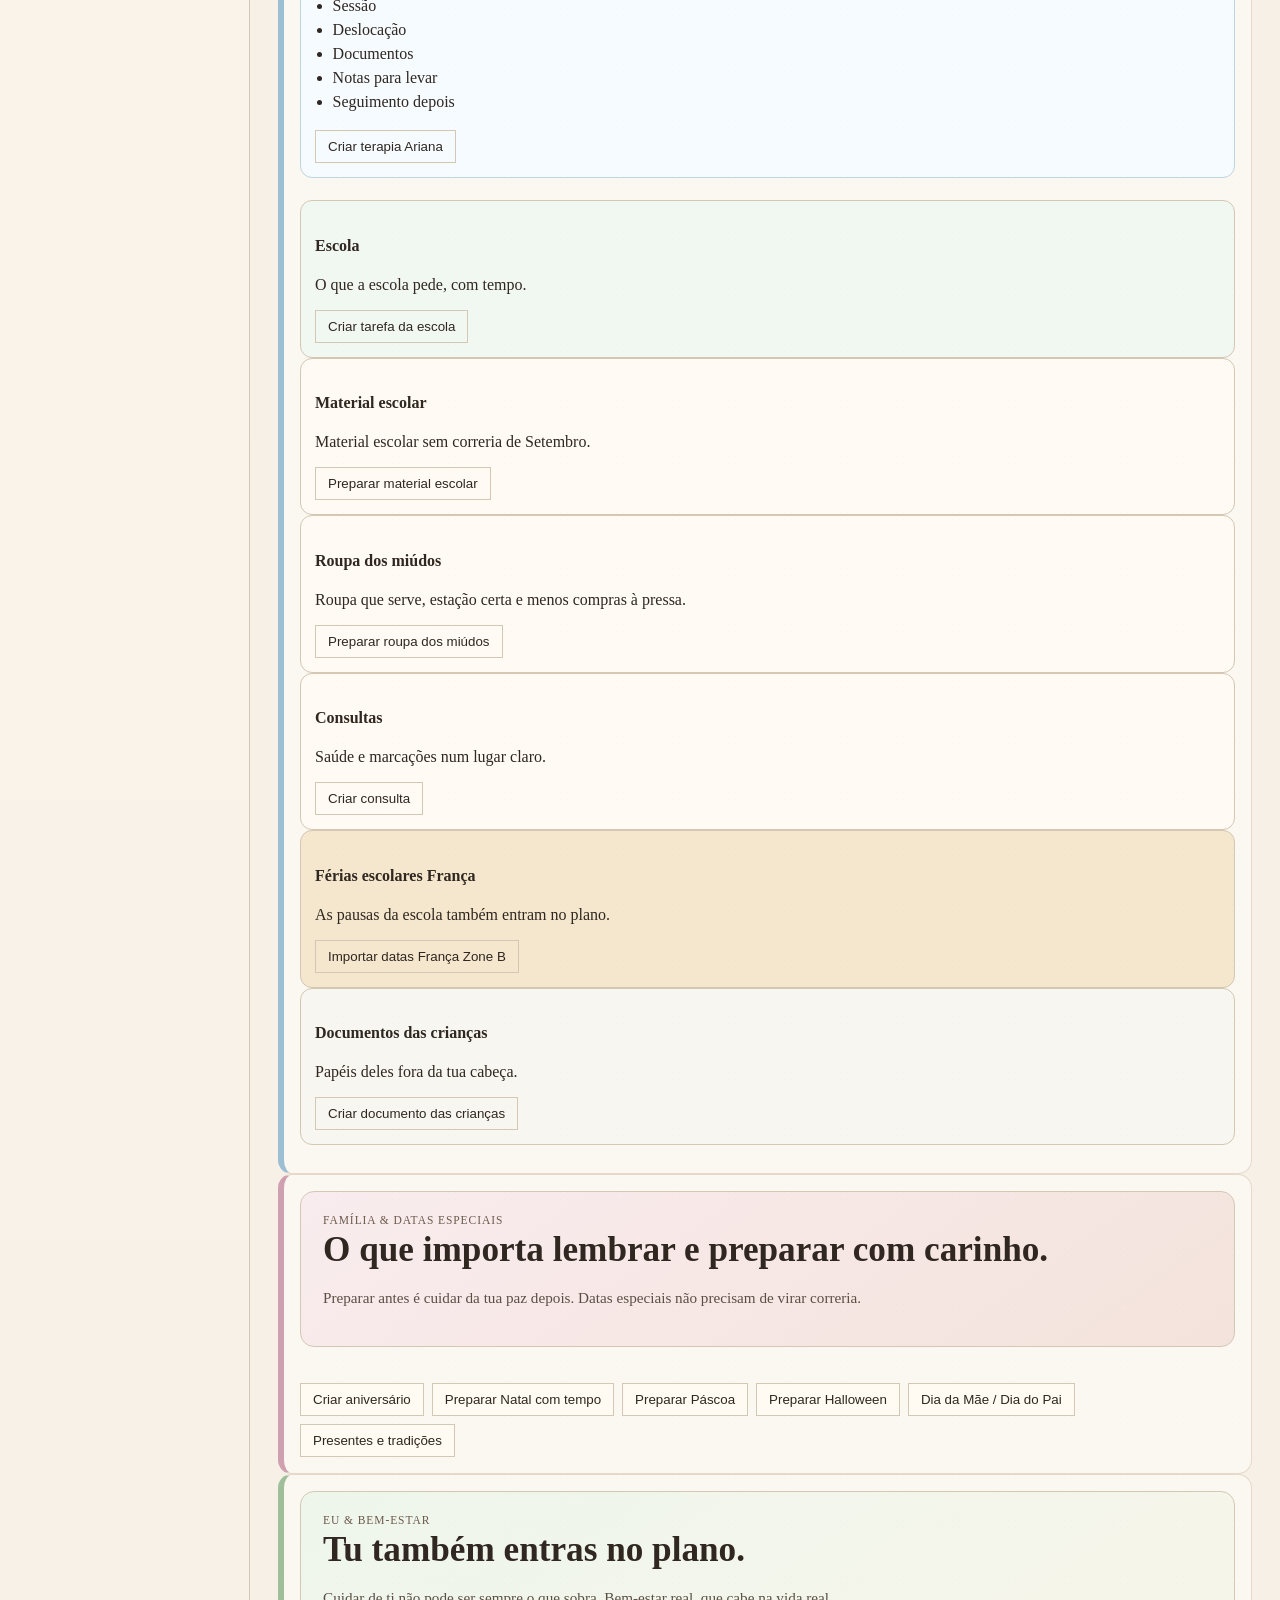
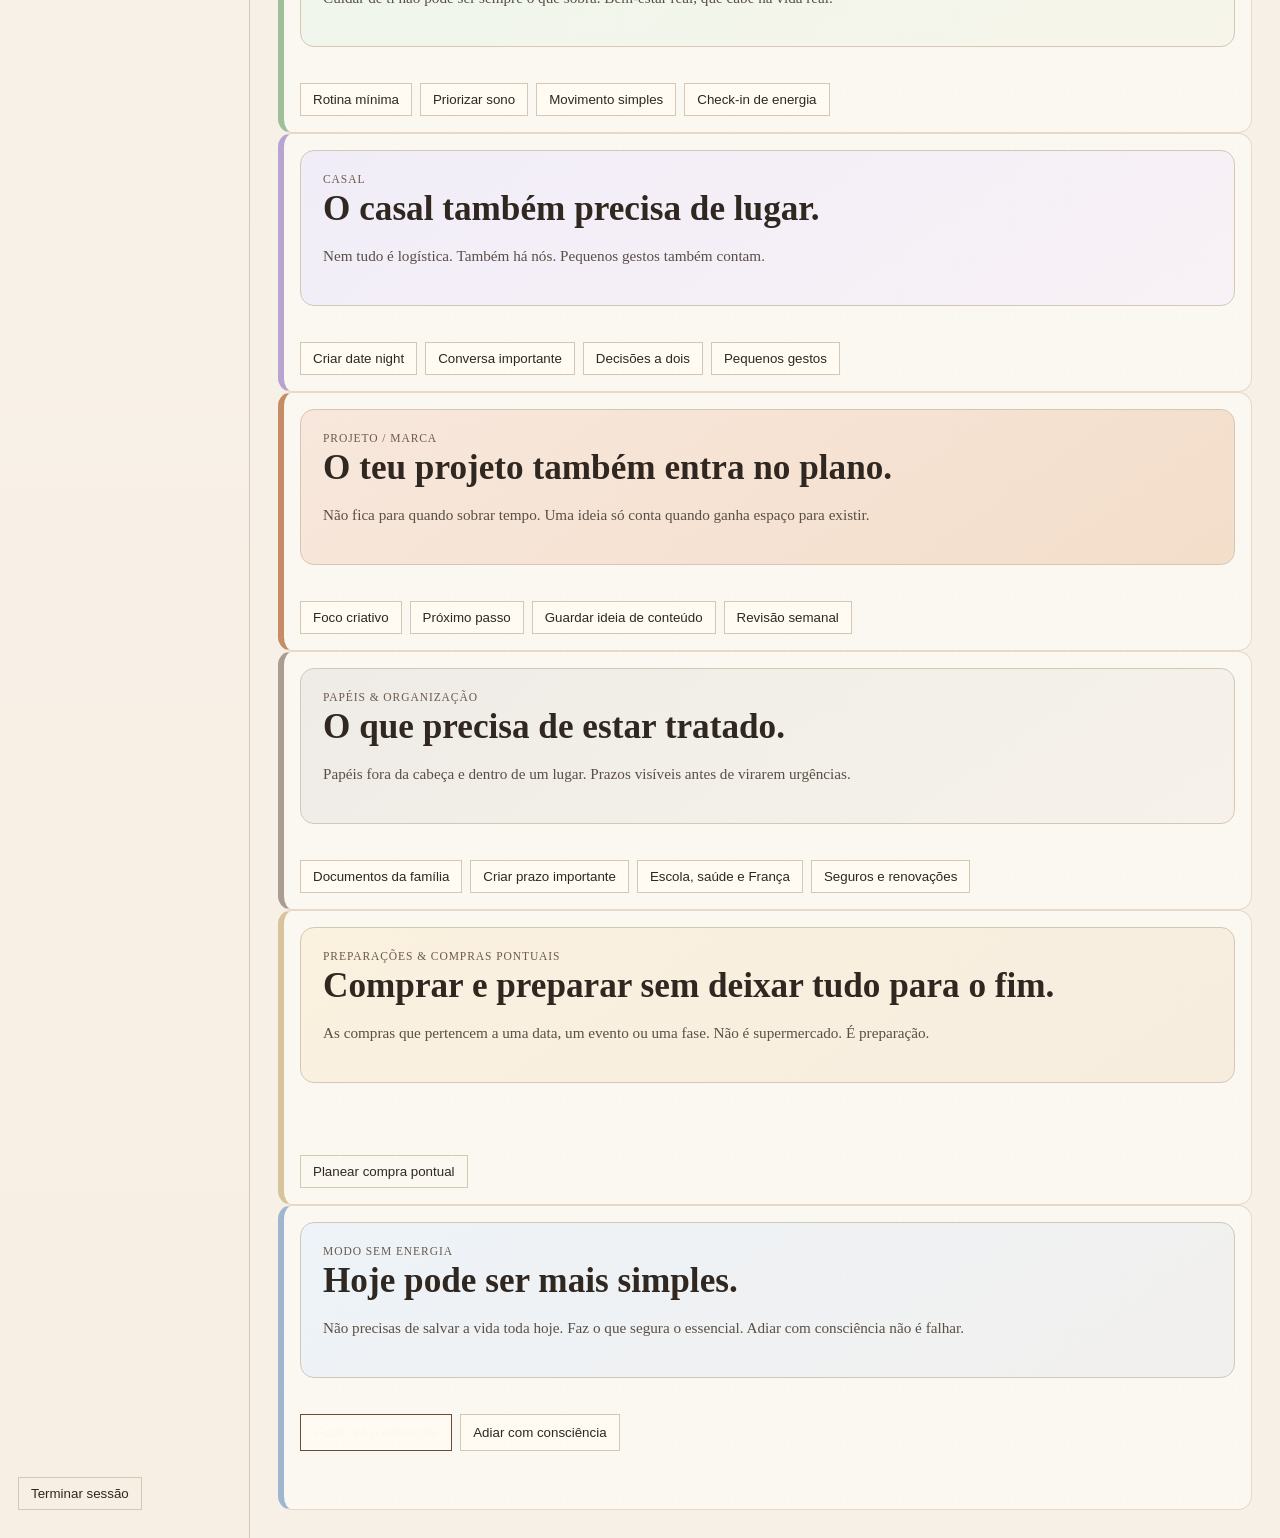
==== commit 52ef137a: "Fase 5 limpa: aprofundar Casa e Filhos Escola" ====
--- a/index.html
+++ b/index.html
@@ -126,8 +126,8 @@
           <div id="today-events" class="today-board"></div>
         </div>
       </section>
-      <section class="page life-page page-tone-home home-system" data-page="home"><div class="page-hero page-hero--home"><p class="page-kicker">Casa</p><h3>A casa a funcionar, não perfeita.</h3><p class="muted">Rotinas simples para a casa não pesar toda em ti.</p><p class="page-note">O objetivo não é uma casa impecável. É uma casa que respira melhor.</p></div><div class="page-layout home-layout"><article class="page-card page-card--accent page-card--large home-reset-card"><h4>Reset semanal</h4><p>O reset que devolve chão à semana.</p><ul class="home-routine-list"><li>Rever agenda da semana</li><li>Roupa</li><li>Zonas rápidas</li><li>Compras/preparações da casa</li><li>Pequenos pendentes</li></ul><button class="text-btn" type="button" data-action="quick-fill" data-title="Reset semanal da casa" data-area="Casa" data-type="Rotina">Criar reset semanal</button></article><article class="page-card"><h4>Roupa</h4><p>Roupa sem virar montanha.</p><ul class="home-routine-list"><li>Lavar</li><li>Secar</li><li>Dobrar</li><li>Guardar</li><li>Separar roupa dos miúdos</li><li>Roupa da semana</li></ul><button class="text-btn" type="button" data-action="quick-fill" data-title="Tarefa de roupa" data-area="Casa" data-type="Rotina">Planear roupa da semana</button></article><article class="page-card"><h4>Limpeza por zonas</h4><p>Limpar por zonas, sem tentar salvar a casa toda num dia.</p><ul class="home-routine-list"><li>Cozinha</li><li>Casas de banho</li><li>Quartos</li><li>Sala</li><li>Entrada</li><li>Superfícies rápidas</li></ul><button class="text-btn" type="button" data-action="quick-fill" data-title="Limpeza por zonas" data-area="Casa" data-type="Rotina">Criar limpeza por zonas</button></article><article class="page-card"><h4>Manutenção</h4><p>O que é pequeno agora não vira urgência depois.</p><ul class="home-routine-list"><li>Lâmpadas</li><li>Pilhas</li><li>Arranjos pequenos</li><li>Revisões</li><li>Coisas para comprar</li><li>Coisas para reparar</li></ul><button class="text-btn" type="button" data-action="quick-fill" data-title="Manutenção da casa" data-area="Casa" data-type="Normal">Criar manutenção da casa</button></article><article class="page-card page-card--soft page-card--large home-minimum-card"><h4>Casa mínima</h4><p>O mínimo que devolve ordem.</p><ul class="home-routine-list"><li>Loiça essencial</li><li>Chão visível</li><li>Roupa controlada</li><li>Lixo</li><li>Bancada limpa</li></ul><button class="text-btn" type="button" data-action="quick-fill" data-title="Modo mínimo da casa" data-area="Casa" data-type="Rotina">Criar modo mínimo da casa</button></article><article class="page-card page-card--note"><h4>Pequenos projetos da casa</h4><p>Melhorias pequenas que tornam a casa mais tua.</p><ul class="home-routine-list"><li>Organizar armário</li><li>Melhorar canto</li><li>Destralhar zona</li><li>Decorar</li><li>Reparar</li></ul><button class="text-btn" type="button" data-action="quick-fill" data-title="Projeto da casa" data-area="Casa" data-type="Normal">Criar projeto da casa</button></article></div></section>
-      <section class="page life-page page-tone-kids kids-dossier" data-page="kids"><div class="page-hero page-hero--kids"><p class="page-kicker">Filhos & Escola</p><h3>O ritmo deles, sem te fugir da cabeça.</h3><p class="muted">Escola, terapias, roupa, consultas e tudo o que precisa de margem.</p><p class="page-note">Preparar antes para não andares sempre a correr em cima.</p><p class="kids-zone-badge">Oise · Académie d’Amiens · Zone B</p></div><div class="kids-therapy-grid"><article class="page-card kids-child-card"><h4>Terapia Martim</h4><ul><li>Sessão</li><li>Deslocação</li><li>Documentos</li><li>Notas para levar</li><li>Seguimento depois</li></ul><button class="text-btn" type="button" data-action="quick-fill" data-title="Terapia Martim" data-area="Filhos" data-type="Consulta">Criar terapia Martim</button></article><article class="page-card kids-child-card"><h4>Terapia Ariana</h4><ul><li>Sessão</li><li>Deslocação</li><li>Documentos</li><li>Notas para levar</li><li>Seguimento depois</li></ul><button class="text-btn" type="button" data-action="quick-fill" data-title="Terapia Ariana" data-area="Filhos" data-type="Consulta">Criar terapia Ariana</button></article></div><div class="page-layout"><article class="page-card kids-school-card"><h4>Escola</h4><p>O que a escola pede, com tempo.</p><button class="text-btn" type="button" data-action="quick-fill" data-title="Tarefa da escola" data-area="Filhos" data-type="Escola / filhos">Criar tarefa da escola</button></article><article class="page-card"><h4>Material escolar</h4><p>Material escolar sem correria de Setembro.</p><button class="text-btn" type="button" data-action="quick-fill" data-title="Preparar material escolar" data-area="Filhos" data-type="Escola / filhos">Preparar material escolar</button></article><article class="page-card"><h4>Roupa dos miúdos</h4><p>Roupa que serve, estação certa e menos compras à pressa.</p><button class="text-btn" type="button" data-action="quick-fill" data-title="Preparar guarda-roupa dos miúdos" data-area="Filhos" data-type="Escola / filhos">Preparar roupa dos miúdos</button></article><article class="page-card"><h4>Consultas</h4><p>Saúde e marcações num lugar claro.</p><button class="text-btn" type="button" data-action="quick-fill" data-title="Consulta filhos" data-area="Filhos" data-type="Consulta">Criar consulta</button></article><article class="page-card page-card--accent"><h4>Férias escolares França</h4><p>As pausas da escola também entram no plano.</p><button class="text-btn" type="button" data-action="show-zone-b">Importar datas França Zone B</button></article><article class="page-card kids-document-card"><h4>Documentos das crianças</h4><p>Papéis deles fora da tua cabeça.</p><button class="text-btn" type="button" data-action="quick-fill" data-title="Documento das crianças" data-area="Filhos" data-type="Normal">Criar documento das crianças</button></article></div><div id="zone-b-feedback" class="muted"></div></section>
+      <section class="page life-page page-tone-home home-system" data-page="home"><div class="page-hero page-hero--home"><p class="page-kicker">Casa</p><h3>A casa a funcionar, não perfeita.</h3><p class="muted">Rotinas simples para a casa não pesar toda em ti.</p><p class="page-note">O objetivo não é uma casa impecável. É uma casa que respira melhor.</p></div><div class="page-layout home-layout" aria-label="Blocos de rotina da casa"><article class="page-card page-card--accent page-card--large home-reset-card"><h4>Reset semanal</h4><p>O reset que devolve chão à semana.</p><ul class="home-routine-list"><li>Rever agenda da semana</li><li>Roupa</li><li>Zonas rápidas</li><li>Compras/preparações da casa</li><li>Pequenos pendentes</li></ul><button class="text-btn" type="button" data-action="quick-fill" data-title="Reset semanal da casa" data-area="Casa" data-type="Rotina">Criar reset semanal</button></article><article class="page-card"><h4>Roupa</h4><p>Roupa sem virar montanha.</p><ul class="home-routine-list"><li>Lavar</li><li>Secar</li><li>Dobrar</li><li>Guardar</li><li>Separar roupa dos miúdos</li><li>Roupa da semana</li></ul><button class="text-btn" type="button" data-action="quick-fill" data-title="Tarefa de roupa" data-area="Casa" data-type="Rotina">Planear roupa da semana</button></article><article class="page-card"><h4>Limpeza por zonas</h4><p>Limpar por zonas, sem tentar salvar a casa toda num dia.</p><ul class="home-routine-list"><li>Cozinha</li><li>Casas de banho</li><li>Quartos</li><li>Sala</li><li>Entrada</li><li>Superfícies rápidas</li></ul><button class="text-btn" type="button" data-action="quick-fill" data-title="Limpeza por zonas" data-area="Casa" data-type="Rotina">Criar limpeza por zonas</button></article><article class="page-card"><h4>Manutenção</h4><p>O que é pequeno agora não vira urgência depois.</p><ul class="home-routine-list"><li>Lâmpadas</li><li>Pilhas</li><li>Arranjos pequenos</li><li>Revisões</li><li>Coisas para comprar</li><li>Coisas para reparar</li></ul><button class="text-btn" type="button" data-action="quick-fill" data-title="Manutenção da casa" data-area="Casa" data-type="Normal">Criar manutenção da casa</button></article><article class="page-card page-card--soft page-card--large home-minimum-card"><h4>Casa mínima</h4><p>O mínimo que devolve ordem.</p><ul class="home-routine-list"><li>Loiça essencial</li><li>Chão visível</li><li>Roupa controlada</li><li>Lixo</li><li>Bancada limpa</li></ul><button class="text-btn" type="button" data-action="quick-fill" data-title="Modo mínimo da casa" data-area="Casa" data-type="Rotina">Criar modo mínimo da casa</button></article><article class="page-card page-card--note"><h4>Pequenos projetos da casa</h4><p>Melhorias pequenas que tornam a casa mais tua.</p><ul class="home-routine-list"><li>Organizar armário</li><li>Melhorar canto</li><li>Destralhar zona</li><li>Decorar</li><li>Reparar</li></ul><button class="text-btn" type="button" data-action="quick-fill" data-title="Projeto da casa" data-area="Casa" data-type="Normal">Criar projeto da casa</button></article></div></section>
+      <section class="page life-page page-tone-kids kids-dossier" data-page="kids"><div class="page-hero page-hero--kids"><p class="page-kicker">Filhos & Escola</p><h3>O ritmo deles, sem te fugir da cabeça.</h3><p class="muted">Escola, terapias, roupa, consultas e tudo o que precisa de margem.</p><p class="page-note">Preparar antes para não andares sempre a correr em cima.</p><p class="kids-zone-badge">Oise · Académie d’Amiens · Zone B</p></div><div class="kids-therapy-grid" aria-label="Bloco de terapias"><article class="page-card kids-child-card"><h4>Terapia Martim</h4><ul><li>Sessão</li><li>Deslocação</li><li>Documentos</li><li>Notas para levar</li><li>Seguimento depois</li></ul><button class="text-btn" type="button" data-action="quick-fill" data-title="Terapia Martim" data-area="Filhos" data-type="Consulta">Criar terapia Martim</button></article><article class="page-card kids-child-card"><h4>Terapia Ariana</h4><ul><li>Sessão</li><li>Deslocação</li><li>Documentos</li><li>Notas para levar</li><li>Seguimento depois</li></ul><button class="text-btn" type="button" data-action="quick-fill" data-title="Terapia Ariana" data-area="Filhos" data-type="Consulta">Criar terapia Ariana</button></article></div><div class="page-layout" aria-label="Blocos escolares e familiares"><article class="page-card kids-school-card"><h4>Escola</h4><p>O que a escola pede, com tempo.</p><button class="text-btn" type="button" data-action="quick-fill" data-title="Tarefa da escola" data-area="Filhos" data-type="Escola / filhos">Criar tarefa da escola</button></article><article class="page-card"><h4>Material escolar</h4><p>Material escolar sem correria de Setembro.</p><button class="text-btn" type="button" data-action="quick-fill" data-title="Preparar material escolar" data-area="Filhos" data-type="Escola / filhos">Preparar material escolar</button></article><article class="page-card"><h4>Roupa dos miúdos</h4><p>Roupa que serve, estação certa e menos compras à pressa.</p><button class="text-btn" type="button" data-action="quick-fill" data-title="Preparar guarda-roupa dos miúdos" data-area="Filhos" data-type="Escola / filhos">Preparar roupa dos miúdos</button></article><article class="page-card"><h4>Consultas</h4><p>Saúde e marcações num lugar claro.</p><button class="text-btn" type="button" data-action="quick-fill" data-title="Consulta filhos" data-area="Filhos" data-type="Consulta">Criar consulta</button></article><article class="page-card page-card--accent"><h4>Férias escolares França</h4><p>As pausas da escola também entram no plano.</p><button class="text-btn" type="button" data-action="show-zone-b">Importar datas França Zone B</button></article><article class="page-card kids-document-card"><h4>Documentos das crianças</h4><p>Papéis deles fora da tua cabeça.</p><button class="text-btn" type="button" data-action="quick-fill" data-title="Documento das crianças" data-area="Filhos" data-type="Normal">Criar documento das crianças</button></article></div><div id="zone-b-feedback" class="muted"></div></section>
       <section class="page life-page page-tone-family" data-page="family"><div class="page-hero page-hero--family"><p class="page-kicker">Família & Datas especiais</p><h3>O que importa lembrar e preparar com carinho.</h3><p class="muted">Preparar antes é cuidar da tua paz depois. Datas especiais não precisam de virar correria.</p></div><div class="inline-actions page-actions"><button class="text-btn" type="button" data-action="quick-fill" data-title="Aniversário" data-area="Família" data-type="Aniversário">Criar aniversário</button><button class="text-btn" type="button" data-action="quick-fill" data-title="Preparar Natal" data-area="Família" data-type="Natal">Preparar Natal com tempo</button><button class="text-btn" type="button" data-action="quick-fill" data-title="Preparar Páscoa" data-area="Família" data-type="Ocasião especial">Preparar Páscoa</button><button class="text-btn" type="button" data-action="quick-fill" data-title="Preparar Halloween" data-area="Família" data-type="Ocasião especial">Preparar Halloween</button><button class="text-btn" type="button" data-action="quick-fill" data-title="Data especial da família" data-area="Família" data-type="Ocasião especial">Dia da Mãe / Dia do Pai</button><button class="text-btn" type="button" data-action="quick-fill" data-title="Lista de presentes" data-area="Família" data-type="Ocasião especial">Presentes e tradições</button></div></section>
       <section class="page life-page page-tone-wellbeing" data-page="wellbeing"><div class="page-hero page-hero--wellbeing"><p class="page-kicker">Eu & Bem-estar</p><h3>Tu também entras no plano.</h3><p class="muted">Cuidar de ti não pode ser sempre o que sobra. Bem-estar real, que cabe na vida real.</p></div><div class="inline-actions page-actions"><button class="text-btn" type="button" data-action="quick-fill" data-title="Rotina de autocuidado" data-area="Bem-estar" data-type="Rotina">Rotina mínima</button><button class="text-btn" type="button" data-action="quick-fill" data-title="Lembrete de descanso" data-area="Bem-estar" data-type="Rotina">Priorizar sono</button><button class="text-btn" type="button" data-action="quick-fill" data-title="Movimento diário" data-area="Bem-estar" data-type="Rotina">Movimento simples</button><button class="text-btn" type="button" data-action="quick-fill" data-title="Check-in de energia" data-area="Eu" data-type="Rotina">Check-in de energia</button></div></section>
       <section class="page life-page page-tone-couple" data-page="couple"><div class="page-hero page-hero--couple"><p class="page-kicker">Casal</p><h3>O casal também precisa de lugar.</h3><p class="muted">Nem tudo é logística. Também há nós. Pequenos gestos também contam.</p></div><div class="inline-actions page-actions"><button class="text-btn" type="button" data-action="quick-fill" data-title="Date night" data-area="Casamento" data-type="Ocasião especial">Criar date night</button><button class="text-btn" type="button" data-action="quick-fill" data-title="Conversa importante" data-area="Casamento" data-type="Normal">Conversa importante</button><button class="text-btn" type="button" data-action="quick-fill" data-title="Plano a dois" data-area="Casamento" data-type="Projeto">Decisões a dois</button><button class="text-btn" type="button" data-action="quick-fill" data-title="Gesto pequeno" data-area="Casamento" data-type="Rotina">Pequenos gestos</button></div></section>
--- a/css/styles.css
+++ b/css/styles.css
@@ -241,6 +241,7 @@
 .kids-school-card{background:#f1f8f1}
 .kids-document-card{background:#f8f6f0}
 .kids-dossier ul{margin:.6rem 0 1rem;padding-left:1.1rem;line-height:1.5}
+.home-system [aria-label],.kids-dossier [aria-label]{display:block}
 
 @media (max-width: 900px){
   .kids-therapy-grid{grid-template-columns:1fr}
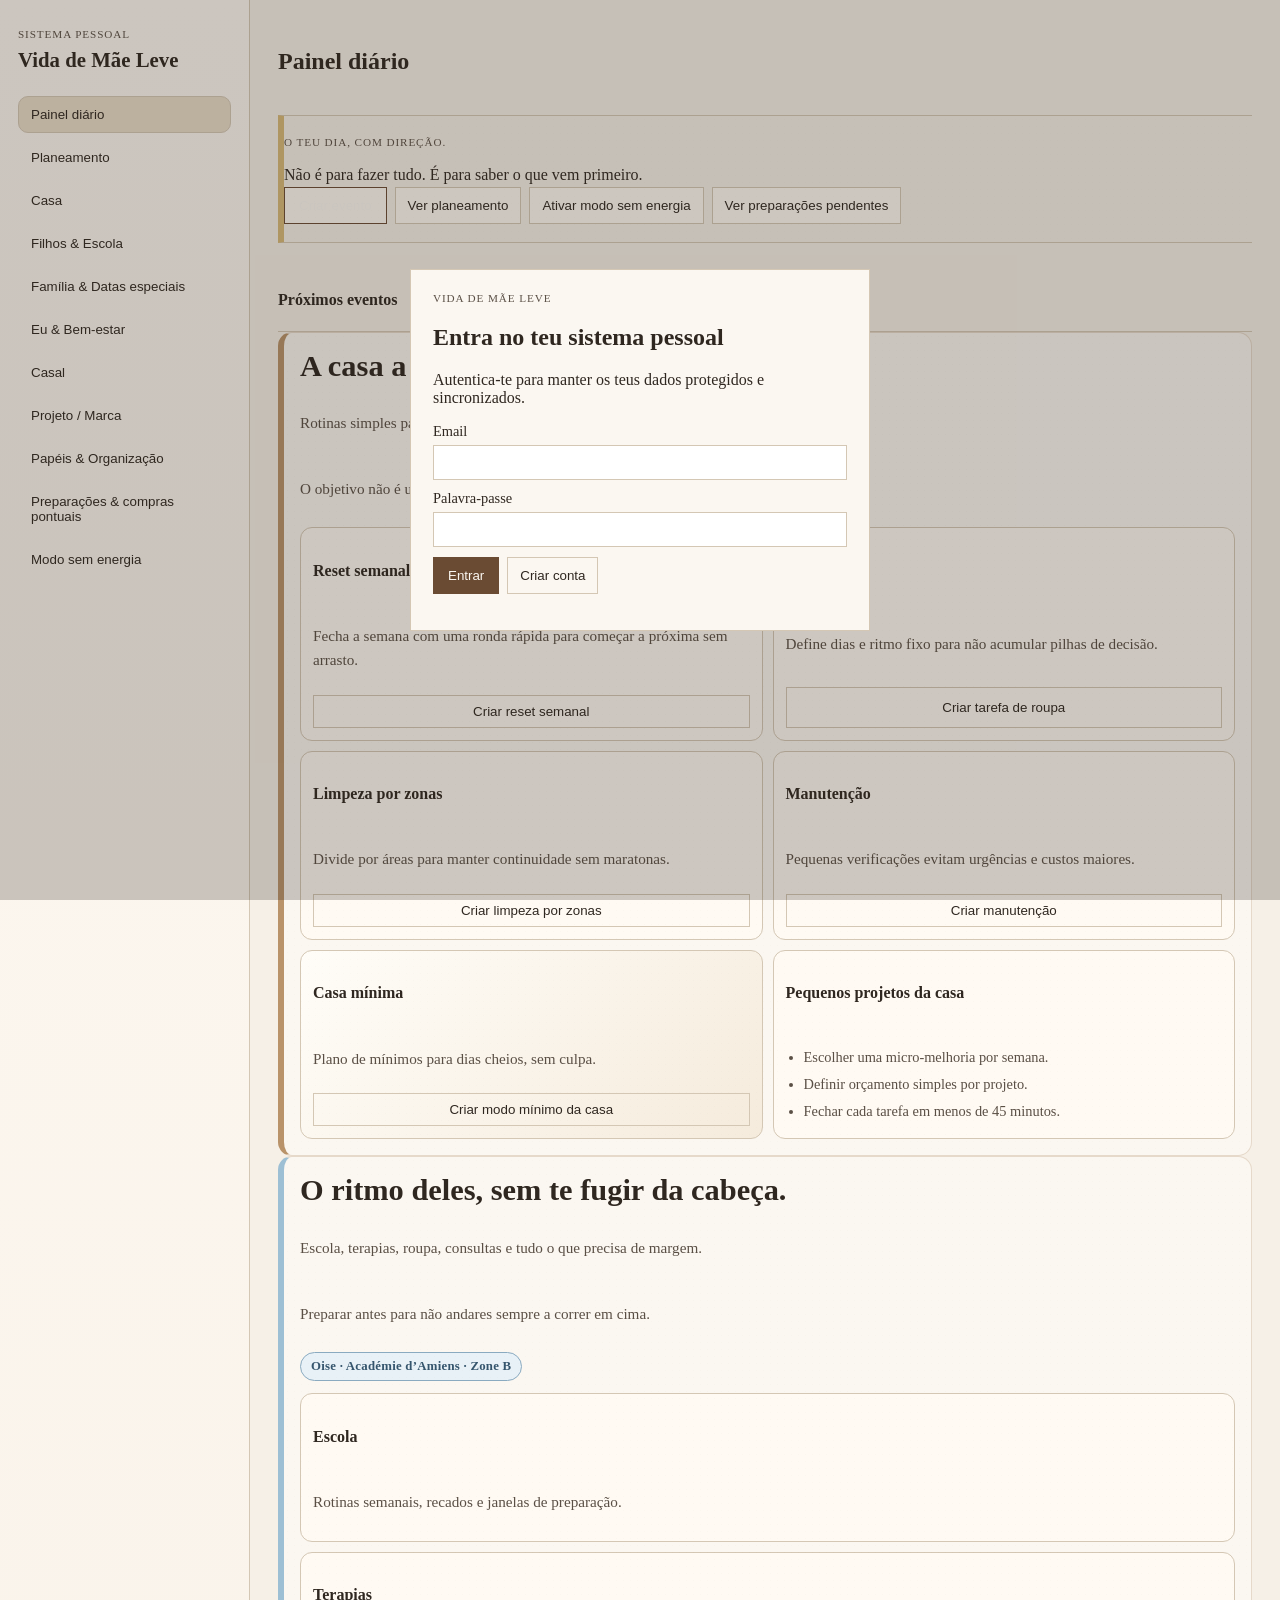
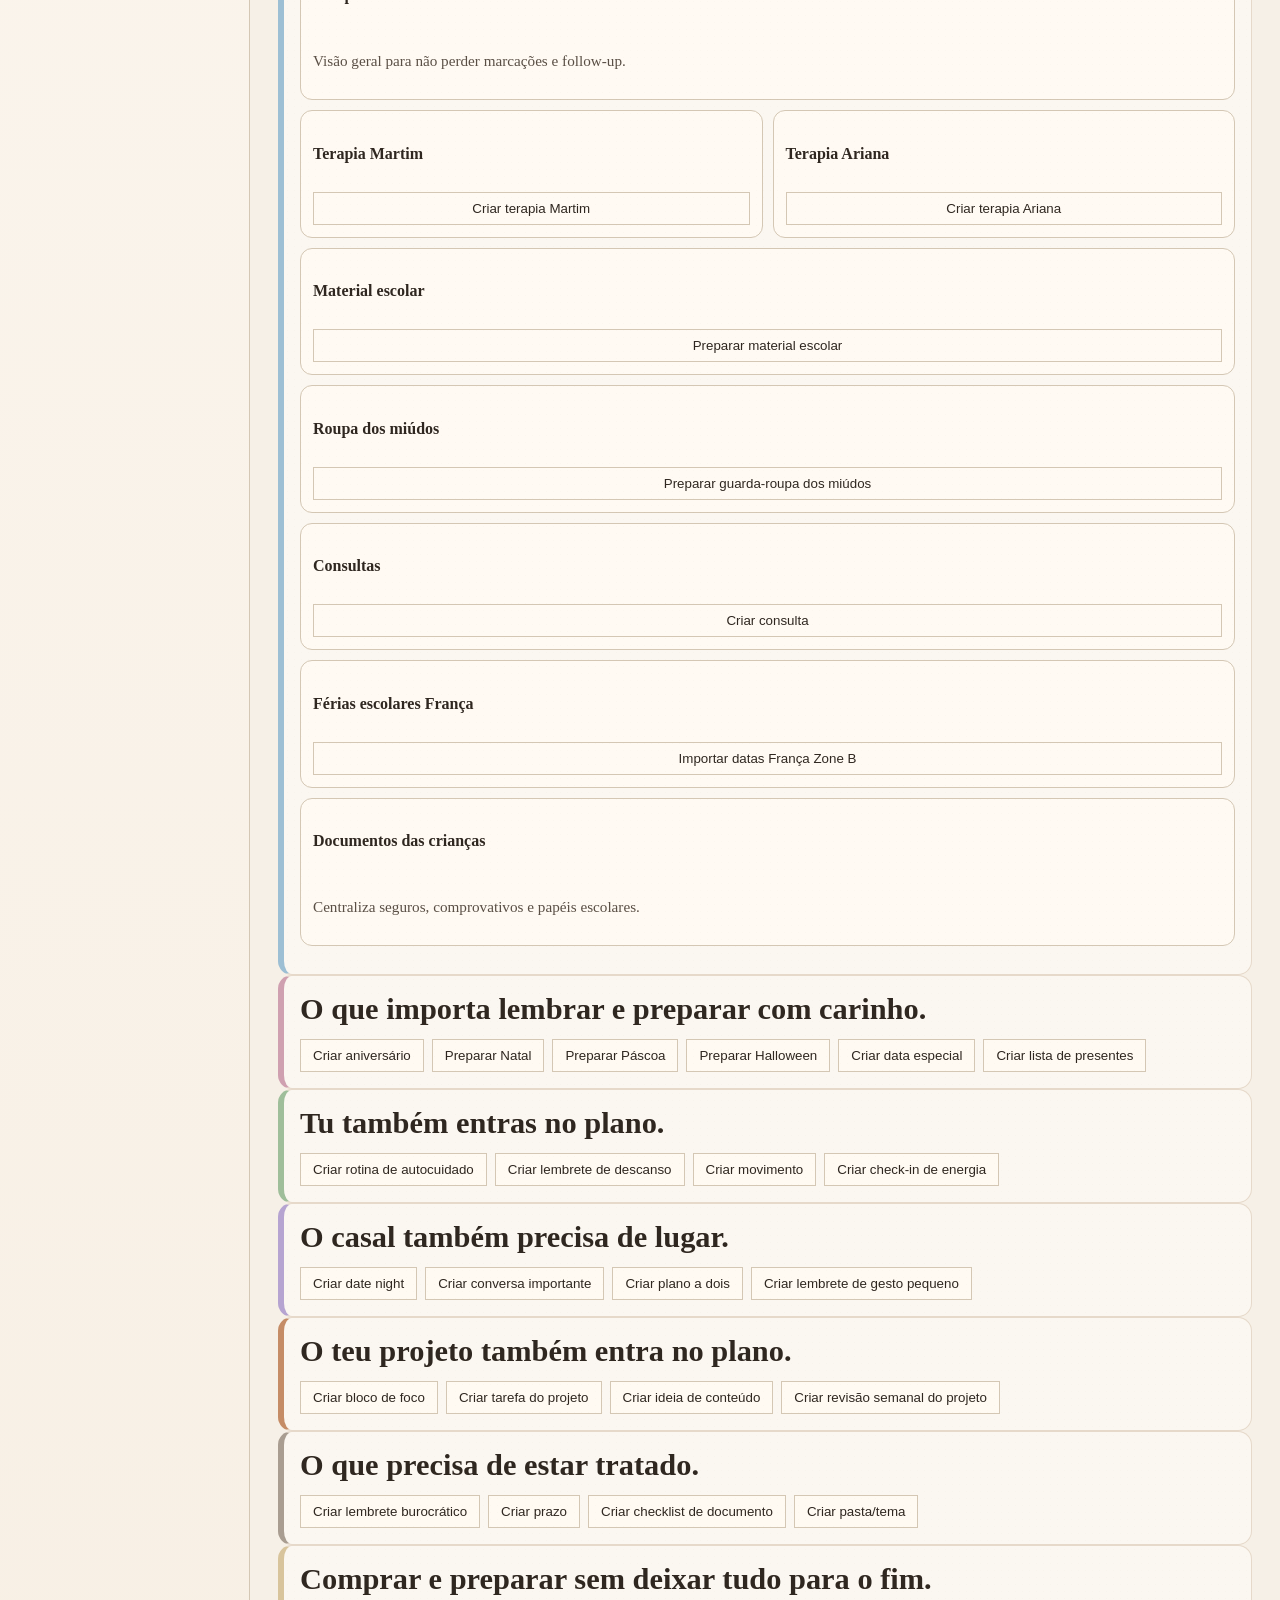
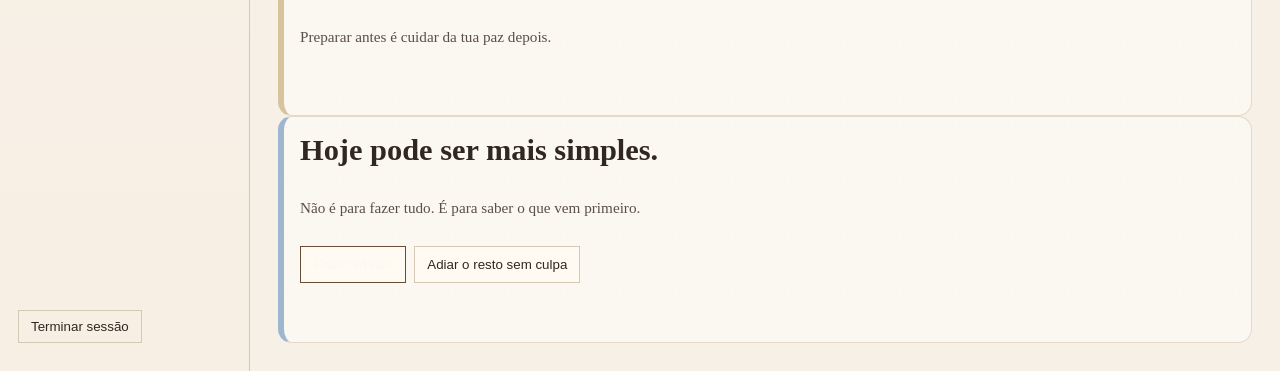
==== commit 01806a7a: "Fase 5 limpa: aprofundar Casa e Filhos Escola" ====
--- a/index.html
+++ b/index.html
@@ -42,20 +42,19 @@
       </header>
 
       <section class="page is-active" data-page="dashboard">
-        <div class="editorial-block page-tone-dashboard page-hero page-hero--dashboard">
+        <div class="editorial-block page-tone-dashboard">
           <p class="eyebrow">O teu dia, com direção.</p>
           <h3 id="dashboard-greeting"></h3>
           <p id="dashboard-phrase">Não é para fazer tudo. É para saber o que vem primeiro.</p>
-          <p class="page-note">Um passo certo vale mais do que dez coisas começadas.</p>
           <div class="inline-actions">
-            <button class="primary-btn" type="button" data-action="open-event">Hoje faz só o que segura o essencial</button>
+            <button class="primary-btn" type="button" data-action="open-event">Criar evento</button>
             <button class="text-btn" type="button" data-action="go-planning">Ver planeamento</button>
             <button class="text-btn" type="button" data-action="go-low-energy">Ativar modo sem energia</button>
             <button class="text-btn" type="button" data-action="filter-prep">Ver preparações pendentes</button>
           </div>
         </div>
-        <div class="stats page-card page-card--soft" id="dashboard-stats"></div>
-        <div class="today-board page-card page-card--accent" id="dashboard-priority-board"></div>
+        <div class="stats" id="dashboard-stats"></div>
+        <div class="today-board" id="dashboard-priority-board"></div>
         <div>
           <h4>Próximos eventos</h4>
           <div id="dashboard-upcoming" class="list"></div>
@@ -63,13 +62,13 @@
       </section>
 
       <section class="page" data-page="planning">
-        <div class="editorial-block compact planning-intro page-hero">
+        <div class="editorial-block compact planning-intro">
           <div>
             <p class="eyebrow">Planeamento</p>
-            <h3>Planeia antes de ficar tudo em cima.</h3>
-            <p>Aqui vês o tempo antes de ele te atropelar. O calendário não é para controlar tudo. É para te dar margem.</p>
-          </div>
-          <button id="quick-event-btn" class="primary-btn" type="button">Novo evento com margem</button>
+            <h3>Do ano ao dia de hoje, sem perderes o fio.</h3>
+            <p>Começa pela visão geral, aproxima para o mês, organiza a semana e executa apenas o que cabe no teu dia.</p>
+          </div>
+          <button id="quick-event-btn" class="primary-btn" type="button">Novo evento</button>
         </div>
 
         <div class="planning-tabs" role="tablist" aria-label="Vistas de planeamento">
@@ -126,15 +125,15 @@
           <div id="today-events" class="today-board"></div>
         </div>
       </section>
-      <section class="page life-page page-tone-home home-system" data-page="home"><div class="page-hero page-hero--home"><p class="page-kicker">Casa</p><h3>A casa a funcionar, não perfeita.</h3><p class="muted">Rotinas simples para a casa não pesar toda em ti.</p><p class="page-note">O objetivo não é uma casa impecável. É uma casa que respira melhor.</p></div><div class="page-layout home-layout" aria-label="Blocos de rotina da casa"><article class="page-card page-card--accent page-card--large home-reset-card"><h4>Reset semanal</h4><p>O reset que devolve chão à semana.</p><ul class="home-routine-list"><li>Rever agenda da semana</li><li>Roupa</li><li>Zonas rápidas</li><li>Compras/preparações da casa</li><li>Pequenos pendentes</li></ul><button class="text-btn" type="button" data-action="quick-fill" data-title="Reset semanal da casa" data-area="Casa" data-type="Rotina">Criar reset semanal</button></article><article class="page-card"><h4>Roupa</h4><p>Roupa sem virar montanha.</p><ul class="home-routine-list"><li>Lavar</li><li>Secar</li><li>Dobrar</li><li>Guardar</li><li>Separar roupa dos miúdos</li><li>Roupa da semana</li></ul><button class="text-btn" type="button" data-action="quick-fill" data-title="Tarefa de roupa" data-area="Casa" data-type="Rotina">Planear roupa da semana</button></article><article class="page-card"><h4>Limpeza por zonas</h4><p>Limpar por zonas, sem tentar salvar a casa toda num dia.</p><ul class="home-routine-list"><li>Cozinha</li><li>Casas de banho</li><li>Quartos</li><li>Sala</li><li>Entrada</li><li>Superfícies rápidas</li></ul><button class="text-btn" type="button" data-action="quick-fill" data-title="Limpeza por zonas" data-area="Casa" data-type="Rotina">Criar limpeza por zonas</button></article><article class="page-card"><h4>Manutenção</h4><p>O que é pequeno agora não vira urgência depois.</p><ul class="home-routine-list"><li>Lâmpadas</li><li>Pilhas</li><li>Arranjos pequenos</li><li>Revisões</li><li>Coisas para comprar</li><li>Coisas para reparar</li></ul><button class="text-btn" type="button" data-action="quick-fill" data-title="Manutenção da casa" data-area="Casa" data-type="Normal">Criar manutenção da casa</button></article><article class="page-card page-card--soft page-card--large home-minimum-card"><h4>Casa mínima</h4><p>O mínimo que devolve ordem.</p><ul class="home-routine-list"><li>Loiça essencial</li><li>Chão visível</li><li>Roupa controlada</li><li>Lixo</li><li>Bancada limpa</li></ul><button class="text-btn" type="button" data-action="quick-fill" data-title="Modo mínimo da casa" data-area="Casa" data-type="Rotina">Criar modo mínimo da casa</button></article><article class="page-card page-card--note"><h4>Pequenos projetos da casa</h4><p>Melhorias pequenas que tornam a casa mais tua.</p><ul class="home-routine-list"><li>Organizar armário</li><li>Melhorar canto</li><li>Destralhar zona</li><li>Decorar</li><li>Reparar</li></ul><button class="text-btn" type="button" data-action="quick-fill" data-title="Projeto da casa" data-area="Casa" data-type="Normal">Criar projeto da casa</button></article></div></section>
-      <section class="page life-page page-tone-kids kids-dossier" data-page="kids"><div class="page-hero page-hero--kids"><p class="page-kicker">Filhos & Escola</p><h3>O ritmo deles, sem te fugir da cabeça.</h3><p class="muted">Escola, terapias, roupa, consultas e tudo o que precisa de margem.</p><p class="page-note">Preparar antes para não andares sempre a correr em cima.</p><p class="kids-zone-badge">Oise · Académie d’Amiens · Zone B</p></div><div class="kids-therapy-grid" aria-label="Bloco de terapias"><article class="page-card kids-child-card"><h4>Terapia Martim</h4><ul><li>Sessão</li><li>Deslocação</li><li>Documentos</li><li>Notas para levar</li><li>Seguimento depois</li></ul><button class="text-btn" type="button" data-action="quick-fill" data-title="Terapia Martim" data-area="Filhos" data-type="Consulta">Criar terapia Martim</button></article><article class="page-card kids-child-card"><h4>Terapia Ariana</h4><ul><li>Sessão</li><li>Deslocação</li><li>Documentos</li><li>Notas para levar</li><li>Seguimento depois</li></ul><button class="text-btn" type="button" data-action="quick-fill" data-title="Terapia Ariana" data-area="Filhos" data-type="Consulta">Criar terapia Ariana</button></article></div><div class="page-layout" aria-label="Blocos escolares e familiares"><article class="page-card kids-school-card"><h4>Escola</h4><p>O que a escola pede, com tempo.</p><button class="text-btn" type="button" data-action="quick-fill" data-title="Tarefa da escola" data-area="Filhos" data-type="Escola / filhos">Criar tarefa da escola</button></article><article class="page-card"><h4>Material escolar</h4><p>Material escolar sem correria de Setembro.</p><button class="text-btn" type="button" data-action="quick-fill" data-title="Preparar material escolar" data-area="Filhos" data-type="Escola / filhos">Preparar material escolar</button></article><article class="page-card"><h4>Roupa dos miúdos</h4><p>Roupa que serve, estação certa e menos compras à pressa.</p><button class="text-btn" type="button" data-action="quick-fill" data-title="Preparar guarda-roupa dos miúdos" data-area="Filhos" data-type="Escola / filhos">Preparar roupa dos miúdos</button></article><article class="page-card"><h4>Consultas</h4><p>Saúde e marcações num lugar claro.</p><button class="text-btn" type="button" data-action="quick-fill" data-title="Consulta filhos" data-area="Filhos" data-type="Consulta">Criar consulta</button></article><article class="page-card page-card--accent"><h4>Férias escolares França</h4><p>As pausas da escola também entram no plano.</p><button class="text-btn" type="button" data-action="show-zone-b">Importar datas França Zone B</button></article><article class="page-card kids-document-card"><h4>Documentos das crianças</h4><p>Papéis deles fora da tua cabeça.</p><button class="text-btn" type="button" data-action="quick-fill" data-title="Documento das crianças" data-area="Filhos" data-type="Normal">Criar documento das crianças</button></article></div><div id="zone-b-feedback" class="muted"></div></section>
-      <section class="page life-page page-tone-family" data-page="family"><div class="page-hero page-hero--family"><p class="page-kicker">Família & Datas especiais</p><h3>O que importa lembrar e preparar com carinho.</h3><p class="muted">Preparar antes é cuidar da tua paz depois. Datas especiais não precisam de virar correria.</p></div><div class="inline-actions page-actions"><button class="text-btn" type="button" data-action="quick-fill" data-title="Aniversário" data-area="Família" data-type="Aniversário">Criar aniversário</button><button class="text-btn" type="button" data-action="quick-fill" data-title="Preparar Natal" data-area="Família" data-type="Natal">Preparar Natal com tempo</button><button class="text-btn" type="button" data-action="quick-fill" data-title="Preparar Páscoa" data-area="Família" data-type="Ocasião especial">Preparar Páscoa</button><button class="text-btn" type="button" data-action="quick-fill" data-title="Preparar Halloween" data-area="Família" data-type="Ocasião especial">Preparar Halloween</button><button class="text-btn" type="button" data-action="quick-fill" data-title="Data especial da família" data-area="Família" data-type="Ocasião especial">Dia da Mãe / Dia do Pai</button><button class="text-btn" type="button" data-action="quick-fill" data-title="Lista de presentes" data-area="Família" data-type="Ocasião especial">Presentes e tradições</button></div></section>
-      <section class="page life-page page-tone-wellbeing" data-page="wellbeing"><div class="page-hero page-hero--wellbeing"><p class="page-kicker">Eu & Bem-estar</p><h3>Tu também entras no plano.</h3><p class="muted">Cuidar de ti não pode ser sempre o que sobra. Bem-estar real, que cabe na vida real.</p></div><div class="inline-actions page-actions"><button class="text-btn" type="button" data-action="quick-fill" data-title="Rotina de autocuidado" data-area="Bem-estar" data-type="Rotina">Rotina mínima</button><button class="text-btn" type="button" data-action="quick-fill" data-title="Lembrete de descanso" data-area="Bem-estar" data-type="Rotina">Priorizar sono</button><button class="text-btn" type="button" data-action="quick-fill" data-title="Movimento diário" data-area="Bem-estar" data-type="Rotina">Movimento simples</button><button class="text-btn" type="button" data-action="quick-fill" data-title="Check-in de energia" data-area="Eu" data-type="Rotina">Check-in de energia</button></div></section>
-      <section class="page life-page page-tone-couple" data-page="couple"><div class="page-hero page-hero--couple"><p class="page-kicker">Casal</p><h3>O casal também precisa de lugar.</h3><p class="muted">Nem tudo é logística. Também há nós. Pequenos gestos também contam.</p></div><div class="inline-actions page-actions"><button class="text-btn" type="button" data-action="quick-fill" data-title="Date night" data-area="Casamento" data-type="Ocasião especial">Criar date night</button><button class="text-btn" type="button" data-action="quick-fill" data-title="Conversa importante" data-area="Casamento" data-type="Normal">Conversa importante</button><button class="text-btn" type="button" data-action="quick-fill" data-title="Plano a dois" data-area="Casamento" data-type="Projeto">Decisões a dois</button><button class="text-btn" type="button" data-action="quick-fill" data-title="Gesto pequeno" data-area="Casamento" data-type="Rotina">Pequenos gestos</button></div></section>
-      <section class="page life-page page-tone-project" data-page="project"><div class="page-hero page-hero--project"><p class="page-kicker">Projeto / Marca</p><h3>O teu projeto também entra no plano.</h3><p class="muted">Não fica para quando sobrar tempo. Uma ideia só conta quando ganha espaço para existir.</p></div><div class="inline-actions page-actions"><button class="text-btn" type="button" data-action="quick-fill" data-title="Bloco de foco criativo" data-area="Projeto / Marca" data-type="Projeto">Foco criativo</button><button class="text-btn" type="button" data-action="quick-fill" data-title="Tarefa do projeto" data-area="Projeto / Marca" data-type="Projeto">Próximo passo</button><button class="text-btn" type="button" data-action="quick-fill" data-title="Ideia de conteúdo" data-area="Projeto / Marca" data-type="Projeto">Guardar ideia de conteúdo</button><button class="text-btn" type="button" data-action="quick-fill" data-title="Revisão semanal do projeto" data-area="Projeto / Marca" data-type="Projeto">Revisão semanal</button></div></section>
-      <section class="page life-page page-tone-papers" data-page="papers"><div class="page-hero page-hero--papers"><p class="page-kicker">Papéis & Organização</p><h3>O que precisa de estar tratado.</h3><p class="muted">Papéis fora da cabeça e dentro de um lugar. Prazos visíveis antes de virarem urgências.</p></div><div class="inline-actions page-actions"><button class="text-btn" type="button" data-action="quick-fill" data-title="Lembrete burocrático" data-area="Papéis e burocracia" data-type="Normal">Documentos da família</button><button class="text-btn" type="button" data-action="quick-fill" data-title="Prazo importante" data-area="Papéis e burocracia" data-type="Normal">Criar prazo importante</button><button class="text-btn" type="button" data-action="quick-fill" data-title="Checklist de documento" data-area="Papéis e burocracia" data-type="Normal">Escola, saúde e França</button><button class="text-btn" type="button" data-action="quick-fill" data-title="Pasta/tema" data-area="Papéis e burocracia" data-type="Projeto">Seguros e renovações</button></div></section>
-      <section class="page life-page page-tone-prep" data-page="prep"><div class="page-hero page-hero--prep"><p class="page-kicker">Preparações & compras pontuais</p><h3>Comprar e preparar sem deixar tudo para o fim.</h3><p class="muted">As compras que pertencem a uma data, um evento ou uma fase. Não é supermercado. É preparação.</p></div><div id="prep-summary" class="stats"></div><div class="page-actions"><button class="text-btn" type="button" data-action="go-planning">Planear compra pontual</button></div></section>
-      <section class="page life-page page-tone-low-energy" data-page="low-energy"><div class="page-hero page-hero--low-energy"><p class="page-kicker">Modo sem energia</p><h3>Hoje pode ser mais simples.</h3><p class="muted">Não precisas de salvar a vida toda hoje. Faz o que segura o essencial. Adiar com consciência não é falhar.</p></div><div class="inline-actions page-actions"><button class="primary-btn" type="button" data-action="quick-fill" data-title="Modo sem energia: 3 ações mínimas" data-area="Rotinas" data-type="Rotina">Fazer só o essencial</button><button class="text-btn" type="button" data-action="defer-rest">Adiar com consciência</button></div><p id="defer-feedback" class="muted"></p></section>
+      <section class="page life-page page-tone-home" data-page="home"><h3>A casa a funcionar, não perfeita.</h3><p class="muted">Rotinas simples para a casa não pesar toda em ti.</p><p class="muted">O objetivo não é uma casa impecável. É uma casa que respira melhor.</p><div class="home-system"><article class="home-reset-card"><h4>Reset semanal</h4><p class="muted">Fecha a semana com uma ronda rápida para começar a próxima sem arrasto.</p><button class="text-btn" type="button" data-action="quick-fill" data-title="Reset semanal da casa" data-area="Casa" data-type="Rotina">Criar reset semanal</button></article><article class="home-reset-card"><h4>Roupa</h4><p class="muted">Define dias e ritmo fixo para não acumular pilhas de decisão.</p><button class="text-btn" type="button" data-action="quick-fill" data-title="Tarefa de roupa" data-area="Casa" data-type="Rotina">Criar tarefa de roupa</button></article><article class="home-reset-card"><h4>Limpeza por zonas</h4><p class="muted">Divide por áreas para manter continuidade sem maratonas.</p><button class="text-btn" type="button" data-action="quick-fill" data-title="Limpeza por zonas" data-area="Casa" data-type="Rotina">Criar limpeza por zonas</button></article><article class="home-reset-card"><h4>Manutenção</h4><p class="muted">Pequenas verificações evitam urgências e custos maiores.</p><button class="text-btn" type="button" data-action="quick-fill" data-title="Manutenção da casa" data-area="Casa" data-type="Normal">Criar manutenção</button></article><article class="home-minimum-card"><h4>Casa mínima</h4><p class="muted">Plano de mínimos para dias cheios, sem culpa.</p><button class="text-btn" type="button" data-action="quick-fill" data-title="Modo mínimo da casa" data-area="Casa" data-type="Rotina">Criar modo mínimo da casa</button></article><article class="home-reset-card"><h4>Pequenos projetos da casa</h4><ul class="home-routine-list"><li>Escolher uma micro-melhoria por semana.</li><li>Definir orçamento simples por projeto.</li><li>Fechar cada tarefa em menos de 45 minutos.</li></ul></article></div></section>
+      <section class="page life-page page-tone-kids" data-page="kids"><h3>O ritmo deles, sem te fugir da cabeça.</h3><p class="muted">Escola, terapias, roupa, consultas e tudo o que precisa de margem.</p><p class="muted">Preparar antes para não andares sempre a correr em cima.</p><div class="kids-zone-badge">Oise · Académie d’Amiens · Zone B</div><div class="kids-dossier"><article class="kids-school-card"><h4>Escola</h4><p class="muted">Rotinas semanais, recados e janelas de preparação.</p></article><article class="kids-document-card"><h4>Terapias</h4><p class="muted">Visão geral para não perder marcações e follow-up.</p></article><div class="kids-therapy-grid"><article class="kids-child-card"><h4>Terapia Martim</h4><button class="text-btn" type="button" data-action="quick-fill" data-title="Terapia Martim" data-area="Filhos" data-type="Consulta">Criar terapia Martim</button></article><article class="kids-child-card"><h4>Terapia Ariana</h4><button class="text-btn" type="button" data-action="quick-fill" data-title="Terapia Ariana" data-area="Filhos" data-type="Consulta">Criar terapia Ariana</button></article></div><article class="kids-school-card"><h4>Material escolar</h4><button class="text-btn" type="button" data-action="quick-fill" data-title="Preparar material escolar" data-area="Filhos" data-type="Escola / filhos">Preparar material escolar</button></article><article class="kids-school-card"><h4>Roupa dos miúdos</h4><button class="text-btn" type="button" data-action="quick-fill" data-title="Preparar guarda-roupa dos miúdos" data-area="Filhos" data-type="Escola / filhos">Preparar guarda-roupa dos miúdos</button></article><article class="kids-document-card"><h4>Consultas</h4><button class="text-btn" type="button" data-action="quick-fill" data-title="Consulta filhos" data-area="Filhos" data-type="Consulta">Criar consulta</button></article><article class="kids-document-card"><h4>Férias escolares França</h4><button class="text-btn" type="button" data-action="show-zone-b">Importar datas França Zone B</button></article><article class="kids-document-card"><h4>Documentos das crianças</h4><p class="muted">Centraliza seguros, comprovativos e papéis escolares.</p></article></div><div id="zone-b-feedback" class="muted"></div></section>
+      <section class="page life-page page-tone-family" data-page="family"><h3>O que importa lembrar e preparar com carinho.</h3><div class="inline-actions"><button class="text-btn" type="button" data-action="quick-fill" data-title="Aniversário" data-area="Família" data-type="Aniversário">Criar aniversário</button><button class="text-btn" type="button" data-action="quick-fill" data-title="Preparar Natal" data-area="Família" data-type="Natal">Preparar Natal</button><button class="text-btn" type="button" data-action="quick-fill" data-title="Preparar Páscoa" data-area="Família" data-type="Ocasião especial">Preparar Páscoa</button><button class="text-btn" type="button" data-action="quick-fill" data-title="Preparar Halloween" data-area="Família" data-type="Ocasião especial">Preparar Halloween</button><button class="text-btn" type="button" data-action="quick-fill" data-title="Data especial da família" data-area="Família" data-type="Ocasião especial">Criar data especial</button><button class="text-btn" type="button" data-action="quick-fill" data-title="Lista de presentes" data-area="Família" data-type="Ocasião especial">Criar lista de presentes</button></div></section>
+      <section class="page life-page page-tone-wellbeing" data-page="wellbeing"><h3>Tu também entras no plano.</h3><div class="inline-actions"><button class="text-btn" type="button" data-action="quick-fill" data-title="Rotina de autocuidado" data-area="Bem-estar" data-type="Rotina">Criar rotina de autocuidado</button><button class="text-btn" type="button" data-action="quick-fill" data-title="Lembrete de descanso" data-area="Bem-estar" data-type="Rotina">Criar lembrete de descanso</button><button class="text-btn" type="button" data-action="quick-fill" data-title="Movimento diário" data-area="Bem-estar" data-type="Rotina">Criar movimento</button><button class="text-btn" type="button" data-action="quick-fill" data-title="Check-in de energia" data-area="Eu" data-type="Rotina">Criar check-in de energia</button></div></section>
+      <section class="page life-page page-tone-couple" data-page="couple"><h3>O casal também precisa de lugar.</h3><div class="inline-actions"><button class="text-btn" type="button" data-action="quick-fill" data-title="Date night" data-area="Casamento" data-type="Ocasião especial">Criar date night</button><button class="text-btn" type="button" data-action="quick-fill" data-title="Conversa importante" data-area="Casamento" data-type="Normal">Criar conversa importante</button><button class="text-btn" type="button" data-action="quick-fill" data-title="Plano a dois" data-area="Casamento" data-type="Projeto">Criar plano a dois</button><button class="text-btn" type="button" data-action="quick-fill" data-title="Gesto pequeno" data-area="Casamento" data-type="Rotina">Criar lembrete de gesto pequeno</button></div></section>
+      <section class="page life-page page-tone-project" data-page="project"><h3>O teu projeto também entra no plano.</h3><div class="inline-actions"><button class="text-btn" type="button" data-action="quick-fill" data-title="Bloco de foco criativo" data-area="Projeto / Marca" data-type="Projeto">Criar bloco de foco</button><button class="text-btn" type="button" data-action="quick-fill" data-title="Tarefa do projeto" data-area="Projeto / Marca" data-type="Projeto">Criar tarefa do projeto</button><button class="text-btn" type="button" data-action="quick-fill" data-title="Ideia de conteúdo" data-area="Projeto / Marca" data-type="Projeto">Criar ideia de conteúdo</button><button class="text-btn" type="button" data-action="quick-fill" data-title="Revisão semanal do projeto" data-area="Projeto / Marca" data-type="Projeto">Criar revisão semanal do projeto</button></div></section>
+      <section class="page life-page page-tone-papers" data-page="papers"><h3>O que precisa de estar tratado.</h3><div class="inline-actions"><button class="text-btn" type="button" data-action="quick-fill" data-title="Lembrete burocrático" data-area="Papéis e burocracia" data-type="Normal">Criar lembrete burocrático</button><button class="text-btn" type="button" data-action="quick-fill" data-title="Prazo importante" data-area="Papéis e burocracia" data-type="Normal">Criar prazo</button><button class="text-btn" type="button" data-action="quick-fill" data-title="Checklist de documento" data-area="Papéis e burocracia" data-type="Normal">Criar checklist de documento</button><button class="text-btn" type="button" data-action="quick-fill" data-title="Pasta/tema" data-area="Papéis e burocracia" data-type="Projeto">Criar pasta/tema</button></div></section>
+      <section class="page life-page page-tone-prep" data-page="prep"><h3>Comprar e preparar sem deixar tudo para o fim.</h3><p class="muted">Preparar antes é cuidar da tua paz depois.</p><div id="prep-summary" class="stats"></div></section>
+      <section class="page life-page page-tone-low-energy" data-page="low-energy"><h3>Hoje pode ser mais simples.</h3><p class="muted">Não é para fazer tudo. É para saber o que vem primeiro.</p><div class="inline-actions"><button class="primary-btn" type="button" data-action="quick-fill" data-title="Modo sem energia: 3 ações mínimas" data-area="Rotinas" data-type="Rotina">Fazer só isto</button><button class="text-btn" type="button" data-action="defer-rest">Adiar o resto sem culpa</button></div><p id="defer-feedback" class="muted"></p></section>
     </main>
   </div>
 
--- a/css/styles.css
+++ b/css/styles.css
@@ -204,45 +204,11 @@
 #dashboard-priority-board .day-plan-card,#today-events .day-plan-card{border-radius:12px;background:#fffaf4}
 #prep-summary .stat,#dashboard-stats .stat{border-radius:12px;box-shadow:0 8px 20px rgba(47,39,32,.05)}
 
-.page-hero{padding:22px;border:1px solid var(--line);border-radius:14px;margin-bottom:14px;background:#fff9f1}
-.page-hero h3{margin:4px 0 8px;font-size:clamp(1.35rem,2.8vw,2.2rem)}
-.page-hero--dashboard{background:linear-gradient(145deg,#fff6e5,#f4ead7)}
-.page-hero--home{background:linear-gradient(145deg,#faf1e5,#f0e4d4)}
-.page-hero--kids{background:linear-gradient(145deg,#edf5fb,#e4efe7)}
-.page-hero--family{background:linear-gradient(145deg,#f9ecee,#f4e3dc)}
-.page-hero--wellbeing{background:linear-gradient(145deg,#eef6ec,#f7f5ea)}
-.page-hero--couple{background:linear-gradient(145deg,#f1edf8,#f8f2f6)}
-.page-hero--project{background:linear-gradient(145deg,#f8e7dc,#f3deca)}
-.page-hero--papers{background:linear-gradient(145deg,#efebe6,#f6f2eb)}
-.page-hero--prep{background:linear-gradient(145deg,#fbf1df,#f6eddf)}
-.page-hero--low-energy{background:linear-gradient(145deg,#edf3f8,#f2f0ee)}
-.page-layout{display:grid;grid-template-columns:repeat(2,minmax(0,1fr));gap:10px}
-.page-card{border:1px solid var(--line);padding:14px;border-radius:12px;background:#fffaf3}
-.page-card--large{grid-column:1/-1}
-.page-card--note{background:#f7efe2}
-.page-card--soft{background:#f8f3ea}
-.page-card--accent{background:#f4e7cd}
-.page-tag{display:inline-block;font-size:.72rem;text-transform:uppercase;letter-spacing:.08em;color:#6c5a4c}
-.page-kicker{font-size:.72rem;text-transform:uppercase;letter-spacing:.08em;margin:0;color:#6c5a4c}
-.page-note{color:var(--soft-ink);margin:.25rem 0 0}
-.page-actions{margin-top:10px}
-
-.home-system .page-hero{border-color:#ccb28f}
-.home-layout .page-card{background:#fff8ee}
-.home-reset-card{box-shadow:inset 0 0 0 1px #d9c2a5}
-.home-minimum-card{box-shadow:inset 0 0 0 1px #cbb38f}
-.home-routine-list{margin:.6rem 0 1rem;padding-left:1.1rem;line-height:1.5}
-.home-routine-list li{margin:.2rem 0}
-
-.kids-dossier .page-hero{border-color:#a7bfd0}
-.kids-zone-badge{display:inline-block;background:#e7f1f8;border:1px solid #b4cad9;color:#36556b;padding:6px 10px;border-radius:999px;font-size:.8rem;font-weight:600}
-.kids-therapy-grid{display:grid;grid-template-columns:repeat(2,minmax(0,1fr));gap:10px;margin-bottom:10px}
-.kids-child-card{background:#f5fbff;border-color:#bfd4e1}
-.kids-school-card{background:#f1f8f1}
-.kids-document-card{background:#f8f6f0}
-.kids-dossier ul{margin:.6rem 0 1rem;padding-left:1.1rem;line-height:1.5}
-.home-system [aria-label],.kids-dossier [aria-label]{display:block}
-
-@media (max-width: 900px){
-  .kids-therapy-grid{grid-template-columns:1fr}
-}
+.home-system{display:grid;grid-template-columns:repeat(2,minmax(0,1fr));gap:10px}
+.home-reset-card,.home-minimum-card,.kids-child-card,.kids-school-card,.kids-document-card{border:1px solid var(--line);background:#fffaf3;padding:12px;border-radius:12px;display:grid;gap:8px}
+.home-minimum-card{background:linear-gradient(135deg,#fffdf8,#f5ebdc)}
+.home-routine-list{margin:0;padding-left:18px;color:var(--soft-ink);display:grid;gap:4px;font-size:.9rem}
+.kids-dossier{display:grid;gap:10px}
+.kids-zone-badge{display:inline-block;width:fit-content;border:1px solid #8aaac0;background:#e8f1f7;color:#35556d;padding:6px 10px;border-radius:999px;font-size:.8rem;font-weight:700;letter-spacing:.02em}
+.kids-therapy-grid{display:grid;grid-template-columns:repeat(2,minmax(0,1fr));gap:10px}
+@media (max-width:900px){.home-system,.kids-therapy-grid{grid-template-columns:1fr}}
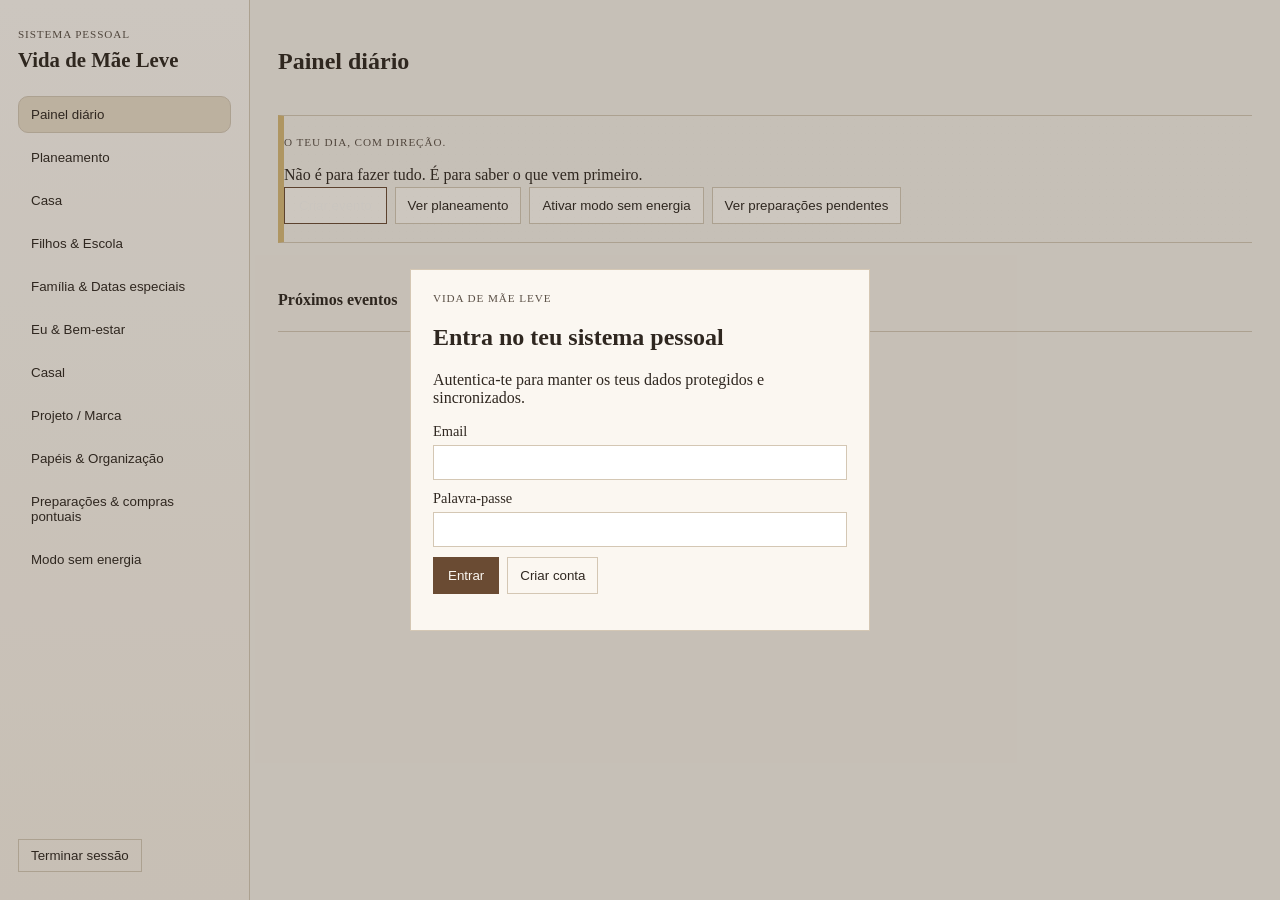
==== commit 27cafa5e: "Casa V2: sistema completo de rotinas e manutenção" ====
--- a/index.html
+++ b/index.html
@@ -125,7 +125,57 @@
           <div id="today-events" class="today-board"></div>
         </div>
       </section>
-      <section class="page life-page page-tone-home" data-page="home"><h3>A casa a funcionar, não perfeita.</h3><p class="muted">Rotinas simples para a casa não pesar toda em ti.</p><p class="muted">O objetivo não é uma casa impecável. É uma casa que respira melhor.</p><div class="home-system"><article class="home-reset-card"><h4>Reset semanal</h4><p class="muted">Fecha a semana com uma ronda rápida para começar a próxima sem arrasto.</p><button class="text-btn" type="button" data-action="quick-fill" data-title="Reset semanal da casa" data-area="Casa" data-type="Rotina">Criar reset semanal</button></article><article class="home-reset-card"><h4>Roupa</h4><p class="muted">Define dias e ritmo fixo para não acumular pilhas de decisão.</p><button class="text-btn" type="button" data-action="quick-fill" data-title="Tarefa de roupa" data-area="Casa" data-type="Rotina">Criar tarefa de roupa</button></article><article class="home-reset-card"><h4>Limpeza por zonas</h4><p class="muted">Divide por áreas para manter continuidade sem maratonas.</p><button class="text-btn" type="button" data-action="quick-fill" data-title="Limpeza por zonas" data-area="Casa" data-type="Rotina">Criar limpeza por zonas</button></article><article class="home-reset-card"><h4>Manutenção</h4><p class="muted">Pequenas verificações evitam urgências e custos maiores.</p><button class="text-btn" type="button" data-action="quick-fill" data-title="Manutenção da casa" data-area="Casa" data-type="Normal">Criar manutenção</button></article><article class="home-minimum-card"><h4>Casa mínima</h4><p class="muted">Plano de mínimos para dias cheios, sem culpa.</p><button class="text-btn" type="button" data-action="quick-fill" data-title="Modo mínimo da casa" data-area="Casa" data-type="Rotina">Criar modo mínimo da casa</button></article><article class="home-reset-card"><h4>Pequenos projetos da casa</h4><ul class="home-routine-list"><li>Escolher uma micro-melhoria por semana.</li><li>Definir orçamento simples por projeto.</li><li>Fechar cada tarefa em menos de 45 minutos.</li></ul></article></div></section>
+      <section class="page life-page page-tone-home home-page" data-page="home">
+        <header class="home-hero">
+          <h3>A casa a funcionar, não perfeita.</h3>
+          <p class="muted">Um sistema simples para a casa não pesar toda em ti.</p>
+          <p class="muted">O objetivo não é uma casa impecável. É uma casa que respira melhor.</p>
+          <p class="muted">Primeiro tiramos o peso da cabeça. Depois damos lugar às coisas. Só depois limpamos e mantemos.</p>
+          <div class="home-main-actions inline-actions">
+            <button class="primary-btn" type="button" data-action="quick-fill" data-title="Reset semanal da casa" data-area="Casa" data-type="Rotina" data-checklist="Rever agenda da semana|Separar roupa|Zonas rápidas|Coisas fora do lugar|Lixo/reciclagem|Pequenos pendentes|Escolher o mínimo da semana">Criar reset semanal</button>
+            <button class="text-btn" type="button" data-action="quick-fill" data-title="Casa mínima" data-area="Casa" data-type="Rotina" data-checklist="Lixo fora|Loiça essencial|Bancada livre|Chão visível|Roupa controlada|Casa de banho rápida">Criar casa mínima</button>
+            <button class="text-btn" type="button" data-action="quick-fill" data-title="Tarefa rápida de 15 minutos" data-area="Casa" data-type="Rotina" data-checklist="Escolher uma zona|15 minutos de foco|Fechar com superfície livre">Criar tarefa rápida de 15 minutos</button>
+          </div>
+        </header>
+
+        <section class="home-today-strip">
+          <h4>Hoje na casa</h4>
+          <div class="home-system">
+            <article class="home-feature-card"><h5>10 minutos de ordem</h5><p class="muted">Um pequeno reset para a casa voltar a respirar.</p><ul class="home-routine-list"><li>recolher coisas fora do lugar</li><li>limpar uma superfície</li><li>lixo/reciclagem</li><li>alinhar sala/cozinha</li></ul><button class="text-btn" type="button" data-action="quick-fill" data-title="Reset de 10 minutos" data-area="Casa" data-type="Rotina" data-checklist="Recolher coisas fora do lugar|Limpar uma superfície|Lixo/reciclagem|Alinhar sala/cozinha">Criar reset de 10 minutos</button></article>
+            <article class="home-feature-card"><h5>Regra de 1 minuto</h5><p class="muted">Se demora menos de 1 minuto, faz já.</p><ul class="home-routine-list"><li>devolver objeto ao lugar</li><li>dobrar manta</li><li>limpar pia</li><li>guardar sapatos/chaves</li><li>deitar embalagem fora</li></ul><button class="text-btn" type="button" data-action="quick-fill" data-title="Regra de 1 minuto" data-area="Casa" data-type="Rotina" data-checklist="Devolver objeto ao lugar|Dobrar manta|Limpar pia|Guardar sapatos/chaves|Deitar embalagem fora">Criar regra de 1 minuto</button></article>
+            <article class="home-feature-card"><h5>Superfícies livres</h5><p class="muted">Menos coisas à vista, menos ruído na cabeça.</p><ul class="home-routine-list"><li>bancada da cozinha</li><li>mesa</li><li>aparador</li><li>móvel da entrada</li><li>pia da casa de banho</li></ul><button class="text-btn" type="button" data-action="quick-fill" data-title="Reset de superfícies" data-area="Casa" data-type="Rotina" data-checklist="Bancada da cozinha|Mesa|Aparador|Móvel da entrada|Pia da casa de banho">Criar reset de superfícies</button></article>
+            <article class="home-minimum-card"><h5>Casa mínima</h5><p class="muted">O mínimo que devolve ordem.</p><ul class="home-routine-list"><li>lixo fora</li><li>loiça essencial</li><li>bancada livre</li><li>chão visível</li><li>roupa controlada</li><li>casa de banho rápida</li></ul><button class="text-btn" type="button" data-action="quick-fill" data-title="Casa mínima" data-area="Casa" data-type="Rotina" data-checklist="Lixo fora|Loiça essencial|Bancada livre|Chão visível|Roupa controlada|Casa de banho rápida">Criar casa mínima</button></article>
+          </div>
+        </section>
+
+        <article class="home-reset-card">
+          <h4>Reset semanal</h4><p class="muted">O reset que devolve chão à semana.</p>
+          <ul class="home-routine-list"><li>Rever agenda da semana</li><li>Separar roupa</li><li>Zonas rápidas</li><li>Coisas fora do lugar</li><li>Lixo/reciclagem</li><li>Pequenos pendentes</li><li>Escolher o mínimo da semana</li></ul>
+          <button class="primary-btn" type="button" data-action="quick-fill" data-title="Reset semanal da casa" data-area="Casa" data-type="Rotina" data-checklist="Rever agenda da semana|Separar roupa|Zonas rápidas|Coisas fora do lugar|Lixo/reciclagem|Pequenos pendentes|Escolher o mínimo da semana">Criar reset semanal</button>
+        </article>
+
+        <section><h4>Mapa da casa</h4><div class="home-zone-grid">
+          <article class="home-zone-card"><h5>Cozinha</h5><p class="muted">Bancadas, louça, lixo, frigorífico e superfícies.</p><div class="inline-actions"><button class="text-btn" type="button" data-action="quick-fill" data-title="Cozinha — tarefa da casa" data-area="Casa" data-type="Rotina" data-checklist="Bancadas|Louça|Lixo|Frigorífico|Superfícies">Criar tarefa nesta zona</button><button class="text-btn" type="button" data-action="quick-fill" data-title="Cozinha — limpeza rápida" data-area="Casa" data-type="Rotina" data-checklist="Bancadas|Pia|Lixo|Chão rápido">Criar limpeza rápida</button></div></article>
+          <article class="home-zone-card"><h5>Sala</h5><p class="muted">Sofá, mantas, chão, pó e coisas fora do lugar.</p><div class="inline-actions"><button class="text-btn" type="button" data-action="quick-fill" data-title="Sala — tarefa da casa" data-area="Casa" data-type="Rotina" data-checklist="Sofá|Mantas|Chão|Pó|Coisas fora do lugar">Criar tarefa nesta zona</button><button class="text-btn" type="button" data-action="quick-fill" data-title="Sala — limpeza rápida" data-area="Casa" data-type="Rotina" data-checklist="Mantas|Superfícies|Chão visível">Criar limpeza rápida</button></div></article>
+          <article class="home-zone-card"><h5>Quartos</h5><p class="muted">Camas, roupa, chão, superfícies e armários.</p><div class="inline-actions"><button class="text-btn" type="button" data-action="quick-fill" data-title="Quartos — tarefa da casa" data-area="Casa" data-type="Rotina" data-checklist="Camas|Roupa|Chão|Superfícies|Armários">Criar tarefa nesta zona</button><button class="text-btn" type="button" data-action="quick-fill" data-title="Quartos — limpeza rápida" data-area="Casa" data-type="Rotina" data-checklist="Fazer camas|Roupa no cesto|Superfícies livres">Criar limpeza rápida</button></div></article>
+          <article class="home-zone-card"><h5>Casas de banho</h5><p class="muted">Pia, espelho, sanita, chão, toalhas e produtos.</p><div class="inline-actions"><button class="text-btn" type="button" data-action="quick-fill" data-title="Casas de banho — tarefa da casa" data-area="Casa" data-type="Rotina" data-checklist="Pia|Espelho|Sanita|Chão|Toalhas|Produtos">Criar tarefa nesta zona</button><button class="text-btn" type="button" data-action="quick-fill" data-title="Casas de banho — limpeza rápida" data-area="Casa" data-type="Rotina" data-checklist="Pia|Espelho|Toalhas|Lixo">Criar limpeza rápida</button></div></article>
+          <article class="home-zone-card"><h5>Entrada</h5><p class="muted">Chaves, sapatos, casacos, mochilas e correspondência.</p><div class="inline-actions"><button class="text-btn" type="button" data-action="quick-fill" data-title="Entrada — tarefa da casa" data-area="Casa" data-type="Rotina" data-checklist="Chaves|Sapatos|Casacos|Mochilas|Correspondência">Criar tarefa nesta zona</button><button class="text-btn" type="button" data-action="quick-fill" data-title="Entrada — limpeza rápida" data-area="Casa" data-type="Rotina" data-checklist="Organizar entrada|Varrer rápido|Esvaziar superfície">Criar limpeza rápida</button></div></article>
+          <article class="home-zone-card"><h5>Lavandaria / roupa</h5><p class="muted">Separar, lavar, secar, dobrar e guardar.</p><div class="inline-actions"><button class="text-btn" type="button" data-action="quick-fill" data-title="Lavandaria — tarefa da casa" data-area="Casa" data-type="Rotina" data-checklist="Separar|Lavar|Secar|Dobrar|Guardar">Criar tarefa nesta zona</button><button class="text-btn" type="button" data-action="quick-fill" data-title="Lavandaria — limpeza rápida" data-area="Casa" data-type="Rotina" data-checklist="Separar roupa|Iniciar máquina|Dobrar carga seca">Criar limpeza rápida</button></div></article>
+          <article class="home-zone-card"><h5>Arrumos</h5><p class="muted">O que não tem lugar definido precisa de decisão.</p><div class="inline-actions"><button class="text-btn" type="button" data-action="quick-fill" data-title="Arrumos — tarefa da casa" data-area="Casa" data-type="Rotina" data-checklist="Fica|Sai|Doar|Reciclar|Definir lugar">Criar tarefa nesta zona</button><button class="text-btn" type="button" data-action="quick-fill" data-title="Arrumos — limpeza rápida" data-area="Casa" data-type="Rotina" data-checklist="Escolher 1 caixa|Triagem rápida|Identificar e guardar">Criar limpeza rápida</button></div></article>
+        </div></section>
+
+        <section class="home-laundry-board"><h4>Roupa sem virar montanha.</h4><p class="muted">Não é fazer tudo num dia. É manter a roupa em movimento.</p><p class="muted">Separar · Lavar · Secar · Dobrar · Guardar · Roupa dos miúdos · Roupa da semana</p><div class="inline-actions"><button class="text-btn" type="button" data-action="quick-fill" data-title="Planear roupa da semana" data-area="Casa" data-type="Rotina" data-checklist="Separar por dias|Preparar conjuntos|Confirmar roupa dos miúdos">Planear roupa da semana</button><button class="text-btn" type="button" data-action="quick-fill" data-title="Ciclo de lavandaria" data-area="Casa" data-type="Rotina" data-checklist="Separar|Lavar|Secar|Dobrar|Guardar">Criar ciclo de lavandaria</button><button class="text-btn" type="button" data-action="quick-fill" data-title="Triagem de roupa" data-area="Casa" data-type="Rotina" data-checklist="Fica|Doar|Reciclar|Guardar por estação">Criar triagem de roupa</button></div></section>
+
+        <section class="home-process-board"><h4>Antes de limpar, decidir.</h4><p class="muted">Limpar tralha é repetir esforço. Primeiro triagem, depois lugar, depois manutenção.</p><div class="home-system"><article class="home-routine-card"><h5>Triagem</h5><p class="muted">Fica, sai, doar, vender, reciclar.</p></article><article class="home-routine-card"><h5>Lugar de cada coisa</h5><p class="muted">Cada objeto precisa de uma casa.</p></article><article class="home-routine-card"><h5>Manutenção</h5><p class="muted">Depois de reduzir e dar lugar, limpar fica mais leve.</p></article></div><div class="inline-actions"><button class="text-btn" type="button" data-action="quick-fill" data-title="Triagem de uma zona" data-area="Casa" data-type="Rotina" data-checklist="Fica|Sai|Doar|Vender|Reciclar">Criar triagem de uma zona</button><button class="text-btn" type="button" data-action="quick-fill" data-title="Lugar para cada coisa" data-area="Casa" data-type="Rotina" data-checklist="Escolher categoria|Definir lugar|Etiquetar">Criar lugar para cada coisa</button><button class="text-btn" type="button" data-action="quick-fill" data-title="Cesto de trânsito" data-area="Casa" data-type="Rotina" data-checklist="Juntar objetos sem lugar|Distribuir por zona|Fechar ciclo">Criar cesto de trânsito</button></div></section>
+
+        <section class="home-process-board"><h4>Limpar por processo, não por caos.</h4><p class="muted">Quando estás sem tempo, agrupa ações: chão, pó, vidros, casas de banho.</p><p class="muted">Aspirar / chão · Pó / superfícies · Vidros rápidos · Casas de banho · Cozinha rápida · Faxina rápida 1h</p><div class="inline-actions"><button class="text-btn" type="button" data-action="quick-fill" data-title="Limpeza rápida de 20 minutos" data-area="Casa" data-type="Rotina" data-checklist="Chão rápido|Pó essencial|Pia e bancada">Criar limpeza rápida de 20 minutos</button><button class="text-btn" type="button" data-action="quick-fill" data-title="Faxina rápida de 1 hora" data-area="Casa" data-type="Rotina" data-checklist="Chão|Pó|Vidros rápidos|Casa de banho|Cozinha">Criar faxina rápida de 1 hora</button><button class="text-btn" type="button" data-action="quick-fill" data-title="Limpeza por processo" data-area="Casa" data-type="Rotina" data-checklist="Definir processo|Executar por blocos|Fechar e rever">Criar limpeza por processo</button></div></section>
+
+        <section class="home-process-board"><h4>O que é pequeno agora não vira urgência depois.</h4><p class="muted">lâmpadas · pilhas · filtros · pequenos arranjos · coisas para reparar · coisas para comprar · revisões · ralos / máquina / eletrodomésticos</p><div class="inline-actions"><button class="text-btn" type="button" data-action="quick-fill" data-title="Manutenção da casa" data-area="Casa" data-type="Normal" data-checklist="Lâmpadas|Pilhas|Filtros|Pequenos arranjos|Revisões">Criar manutenção da casa</button><button class="text-btn" type="button" data-action="quick-fill" data-title="Lista de reparações" data-area="Casa" data-type="Normal" data-checklist="Mapear reparações|Priorizar|Definir próxima ação">Criar lista de reparações</button><button class="text-btn" type="button" data-action="quick-fill" data-title="Compra para a casa" data-area="Casa" data-type="Normal" data-checklist="Itens em falta|Comparar opções|Comprar e repor">Criar compra para a casa</button></div></section>
+
+        <section class="home-review-board"><h4>Para a casa não depender só da memória.</h4><div class="home-system"><article class="home-routine-card"><h5>Revisão semanal</h5><p class="muted">roupa de cama · toalhas · frigorífico · lixo/reciclagem · casa de banho · zonas rápidas</p><button class="text-btn" type="button" data-action="quick-fill" data-title="Revisão semanal da casa" data-area="Casa" data-type="Rotina" data-checklist="Roupa de cama|Toalhas|Frigorífico|Lixo/reciclagem|Casa de banho|Zonas rápidas">Criar revisão semanal</button></article><article class="home-routine-card"><h5>Revisão mensal</h5><p class="muted">rodapés · armários · janelas · máquina de lavar · sapateira · interruptores</p><button class="text-btn" type="button" data-action="quick-fill" data-title="Revisão mensal da casa" data-area="Casa" data-type="Rotina" data-checklist="Rodapés|Armários|Janelas|Máquina de lavar|Sapateira|Interruptores">Criar revisão mensal</button></article><article class="home-routine-card"><h5>Revisão sazonal</h5><p class="muted">roupa de estação · destralhar armários · preparar inverno/verão · rever arrumos</p><button class="text-btn" type="button" data-action="quick-fill" data-title="Revisão sazonal da casa" data-area="Casa" data-type="Rotina" data-checklist="Roupa de estação|Destralhar armários|Preparar inverno/verão|Rever arrumos">Criar revisão sazonal</button></article><article class="home-routine-card"><h5>Revisão anual</h5><p class="muted">sofá · colchões · paredes · ralos · ar condicionado · limpeza profunda</p><button class="text-btn" type="button" data-action="quick-fill" data-title="Revisão anual da casa" data-area="Casa" data-type="Rotina" data-checklist="Sofá|Colchões|Paredes|Ralos|Ar condicionado|Limpeza profunda">Criar revisão anual</button></article></div></section>
+
+        <article class="home-ritual-card"><h4>10 minutos para o amanhã começar melhor.</h4><ul class="home-routine-list"><li>cozinha encaminhada</li><li>bancada limpa</li><li>roupa do dia seguinte</li><li>mochilas/sacos/chaves à entrada</li><li>sala alinhada</li><li>agenda de amanhã vista</li></ul><button class="primary-btn" type="button" data-action="quick-fill" data-title="Ritual de fecho do dia" data-area="Casa" data-type="Rotina" data-checklist="Cozinha encaminhada|Bancada limpa|Roupa do dia seguinte|Mochilas/sacos/chaves à entrada|Sala alinhada|Agenda de amanhã vista">Criar ritual de fecho do dia</button></article>
+      </section>
       <section class="page life-page page-tone-kids" data-page="kids"><h3>O ritmo deles, sem te fugir da cabeça.</h3><p class="muted">Escola, terapias, roupa, consultas e tudo o que precisa de margem.</p><p class="muted">Preparar antes para não andares sempre a correr em cima.</p><div class="kids-zone-badge">Oise · Académie d’Amiens · Zone B</div><div class="kids-dossier"><article class="kids-school-card"><h4>Escola</h4><p class="muted">Rotinas semanais, recados e janelas de preparação.</p></article><article class="kids-document-card"><h4>Terapias</h4><p class="muted">Visão geral para não perder marcações e follow-up.</p></article><div class="kids-therapy-grid"><article class="kids-child-card"><h4>Terapia Martim</h4><button class="text-btn" type="button" data-action="quick-fill" data-title="Terapia Martim" data-area="Filhos" data-type="Consulta">Criar terapia Martim</button></article><article class="kids-child-card"><h4>Terapia Ariana</h4><button class="text-btn" type="button" data-action="quick-fill" data-title="Terapia Ariana" data-area="Filhos" data-type="Consulta">Criar terapia Ariana</button></article></div><article class="kids-school-card"><h4>Material escolar</h4><button class="text-btn" type="button" data-action="quick-fill" data-title="Preparar material escolar" data-area="Filhos" data-type="Escola / filhos">Preparar material escolar</button></article><article class="kids-school-card"><h4>Roupa dos miúdos</h4><button class="text-btn" type="button" data-action="quick-fill" data-title="Preparar guarda-roupa dos miúdos" data-area="Filhos" data-type="Escola / filhos">Preparar guarda-roupa dos miúdos</button></article><article class="kids-document-card"><h4>Consultas</h4><button class="text-btn" type="button" data-action="quick-fill" data-title="Consulta filhos" data-area="Filhos" data-type="Consulta">Criar consulta</button></article><article class="kids-document-card"><h4>Férias escolares França</h4><button class="text-btn" type="button" data-action="show-zone-b">Importar datas França Zone B</button></article><article class="kids-document-card"><h4>Documentos das crianças</h4><p class="muted">Centraliza seguros, comprovativos e papéis escolares.</p></article></div><div id="zone-b-feedback" class="muted"></div></section>
       <section class="page life-page page-tone-family" data-page="family"><h3>O que importa lembrar e preparar com carinho.</h3><div class="inline-actions"><button class="text-btn" type="button" data-action="quick-fill" data-title="Aniversário" data-area="Família" data-type="Aniversário">Criar aniversário</button><button class="text-btn" type="button" data-action="quick-fill" data-title="Preparar Natal" data-area="Família" data-type="Natal">Preparar Natal</button><button class="text-btn" type="button" data-action="quick-fill" data-title="Preparar Páscoa" data-area="Família" data-type="Ocasião especial">Preparar Páscoa</button><button class="text-btn" type="button" data-action="quick-fill" data-title="Preparar Halloween" data-area="Família" data-type="Ocasião especial">Preparar Halloween</button><button class="text-btn" type="button" data-action="quick-fill" data-title="Data especial da família" data-area="Família" data-type="Ocasião especial">Criar data especial</button><button class="text-btn" type="button" data-action="quick-fill" data-title="Lista de presentes" data-area="Família" data-type="Ocasião especial">Criar lista de presentes</button></div></section>
       <section class="page life-page page-tone-wellbeing" data-page="wellbeing"><h3>Tu também entras no plano.</h3><div class="inline-actions"><button class="text-btn" type="button" data-action="quick-fill" data-title="Rotina de autocuidado" data-area="Bem-estar" data-type="Rotina">Criar rotina de autocuidado</button><button class="text-btn" type="button" data-action="quick-fill" data-title="Lembrete de descanso" data-area="Bem-estar" data-type="Rotina">Criar lembrete de descanso</button><button class="text-btn" type="button" data-action="quick-fill" data-title="Movimento diário" data-area="Bem-estar" data-type="Rotina">Criar movimento</button><button class="text-btn" type="button" data-action="quick-fill" data-title="Check-in de energia" data-area="Eu" data-type="Rotina">Criar check-in de energia</button></div></section>
--- a/css/styles.css
+++ b/css/styles.css
@@ -178,7 +178,8 @@
   .modal-panel { width: 100vw; max-height: 90vh; border-radius: 18px 18px 0 0; }
 }
 
-.life-page{display:grid;gap:12px;background:var(--paper,#f8f2e9);border-radius:14px;padding:16px;border:1px solid #e6d9ca}
+.life-page{gap:12px;background:var(--paper,#f8f2e9);border-radius:14px;padding:16px;border:1px solid #e6d9ca}
+.page.life-page.is-active{display:grid}
 .inline-actions{display:flex;flex-wrap:wrap;gap:8px}
 .page-tone-dashboard{border-left:6px solid #d7b978}
 .page-tone-home{border-left:6px solid #b9936a}
@@ -212,3 +213,17 @@
 .kids-zone-badge{display:inline-block;width:fit-content;border:1px solid #8aaac0;background:#e8f1f7;color:#35556d;padding:6px 10px;border-radius:999px;font-size:.8rem;font-weight:700;letter-spacing:.02em}
 .kids-therapy-grid{display:grid;grid-template-columns:repeat(2,minmax(0,1fr));gap:10px}
 @media (max-width:900px){.home-system,.kids-therapy-grid{grid-template-columns:1fr}}
+
+.home-page{gap:16px}
+.home-hero,.home-reset-card,.home-laundry-board,.home-process-board,.home-review-board,.home-ritual-card{border:1px solid var(--line);background:linear-gradient(180deg,#fffdf8,#f8efe2);padding:14px;border-radius:12px}
+.home-main-actions{margin-top:10px}
+.home-main-actions .primary-btn,.home-main-actions .text-btn{font-weight:600}
+.home-today-strip{border-top:1px dashed #c9b7a1;padding-top:8px}
+.home-system{display:grid;grid-template-columns:repeat(2,minmax(0,1fr));gap:10px}
+.home-feature-card,.home-routine-card,.home-zone-card{border:1px solid #decfbc;background:#fffaf2;padding:12px;border-radius:12px;display:grid;gap:8px}
+.home-zone-grid{display:grid;grid-template-columns:repeat(2,minmax(0,1fr));gap:10px}
+.home-zone-card h5,.home-feature-card h5,.home-routine-card h5{margin:0}
+.home-routine-list{margin:0;padding-left:18px;display:grid;gap:4px;color:#574b3f}
+.home-review-board .home-system{grid-template-columns:repeat(2,minmax(0,1fr))}
+.home-ritual-card{border-left:6px solid #b9936a}
+@media (max-width:900px){.home-system,.home-zone-grid,.home-review-board .home-system{grid-template-columns:1fr}}
